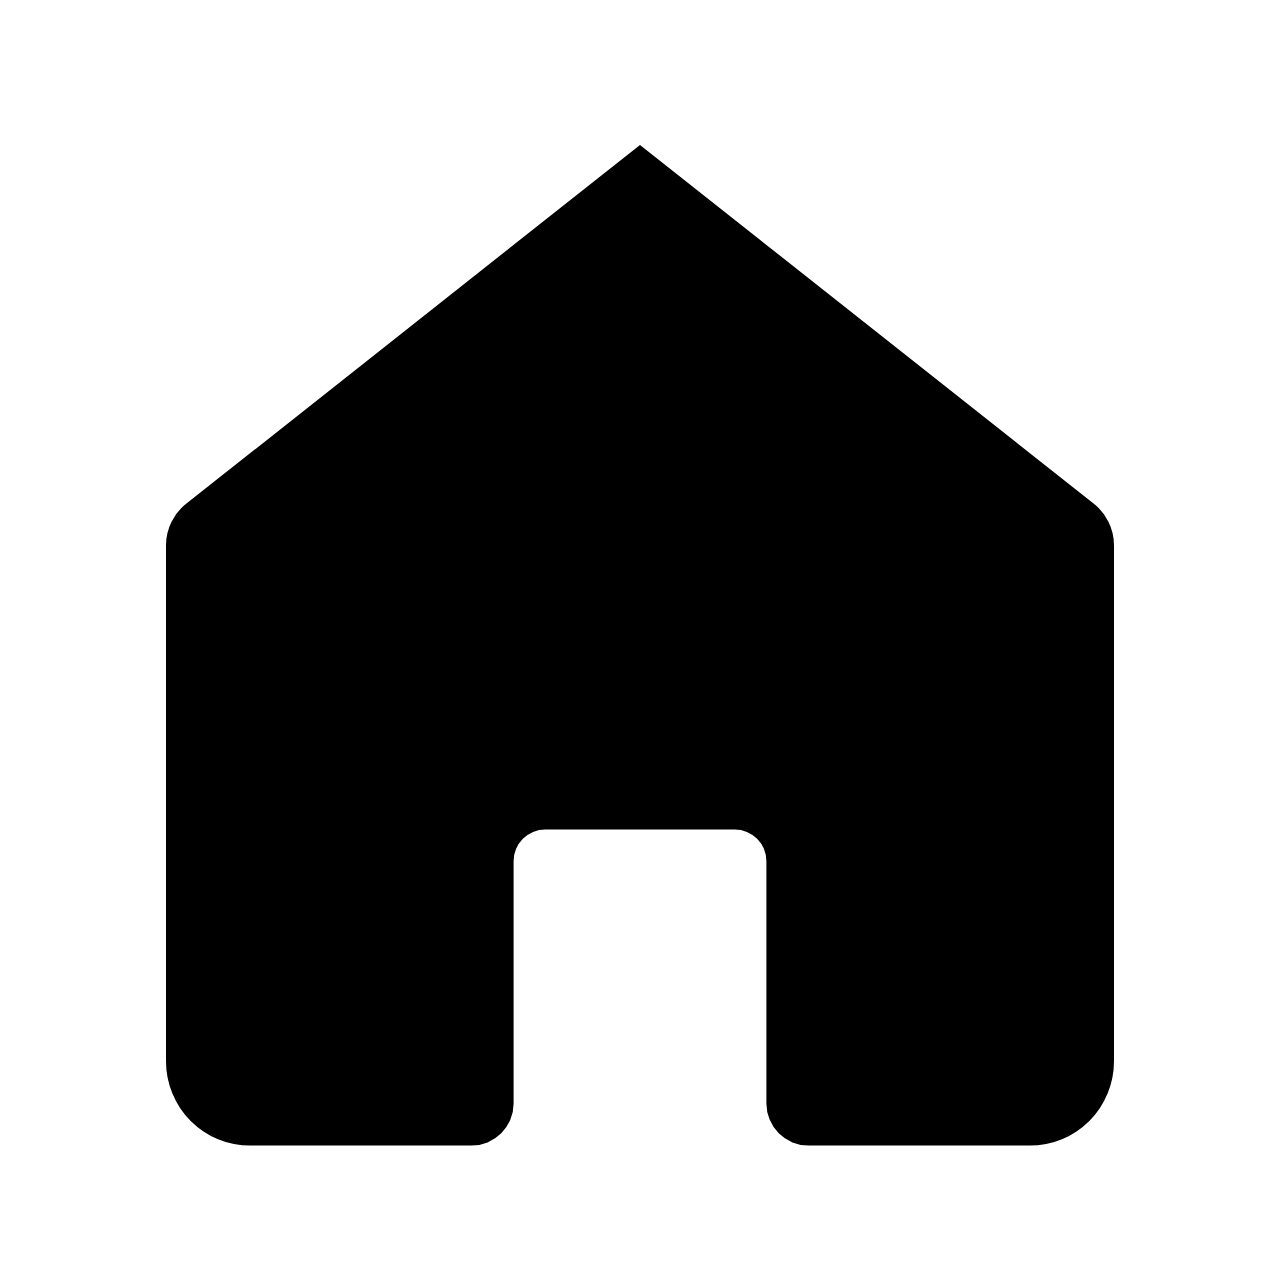
==== web/index.html @ 7c4d7f17 "Respect Live v10: إعادة بناء الخادم والواجهة بالكامل - خادم معياري جديد على Starlette (app/) بنفس ال" ====
<!doctype html>
<html lang="ar" dir="rtl">
<head>
<meta charset="utf-8">
<meta name="viewport" content="width=device-width,initial-scale=1,viewport-fit=cover">
<meta name="theme-color" content="__THEME_BG__">
<meta name="color-scheme" content="dark light">
<meta name="mobile-web-app-capable" content="yes">
<meta name="apple-mobile-web-app-capable" content="yes">
<meta name="apple-mobile-web-app-status-bar-style" content="black-translucent">
<meta name="description" content="تابع بث كيك وتيك توك وفيديوهات يوتيوب وتغريدات X، وتصلك التنبيهات مباشرة في قنوات تيليجرام.">
<title>__SITE_NAME__</title>
<link rel="manifest" href="/manifest.json">
<link rel="icon" href="/favicon.ico">
<link rel="apple-touch-icon" href="/favicon.ico">
<link rel="preconnect" href="https://fonts.googleapis.com">
<link rel="preconnect" href="https://fonts.gstatic.com" crossorigin>
<link rel="stylesheet" href="https://fonts.googleapis.com/css2?family=Readex+Pro:wght@300;400;500;600;700&display=swap">
<link rel="stylesheet" href="/assets/css/app.css?v=__BUILD__">
<link rel="modulepreload" href="/assets/js/app.js?v=__BUILD__">
<script>
window.__BOOT__ = /*__BOOT__*/null || {};
(function () {
  try {
    var d = document.documentElement, ls = localStorage;
    var sc = ls.getItem('rl_scheme') || 'dark';
    if (sc === 'light' || (sc === 'auto' && matchMedia('(prefers-color-scheme: light)').matches)) d.classList.add('light');
    if (ls.getItem('rl_ui_mode') === 'lite') d.classList.add('lite');
    var t = (window.__BOOT__ || {}).theme;
    if (t && !d.classList.contains('light')) { d.style.setProperty('--bg', t.c1); d.style.setProperty('--bg-2', t.c2); }
  } catch (e) {}
})();
</script>
</head>
<body>
<div id="ambient" aria-hidden="true"><i></i><i></i><i></i></div>
<div id="splash" aria-hidden="true"><span class="brand-logo"><svg viewBox="0 0 24 24" fill="currentColor"><path d="M12 2.6 3.4 9.4a1 1 0 0 0-.4.8V20a1.6 1.6 0 0 0 1.6 1.6h4.2a.8.8 0 0 0 .8-.8v-4.6a.6.6 0 0 1 .6-.6h3.6a.6.6 0 0 1 .6.6v4.6a.8.8 0 0 0 .8.8h4.2A1.6 1.6 0 0 0 21 20v-9.8a1 1 0 0 0-.4-.8z"/></svg></span></div>
<div id="app"></div>
<noscript><p style="padding:40px;text-align:center">هذا الموقع يحتاج تفعيل JavaScript.</p></noscript>
<script type="module" src="/assets/js/app.js?v=__BUILD__"></script>
</body>
</html>
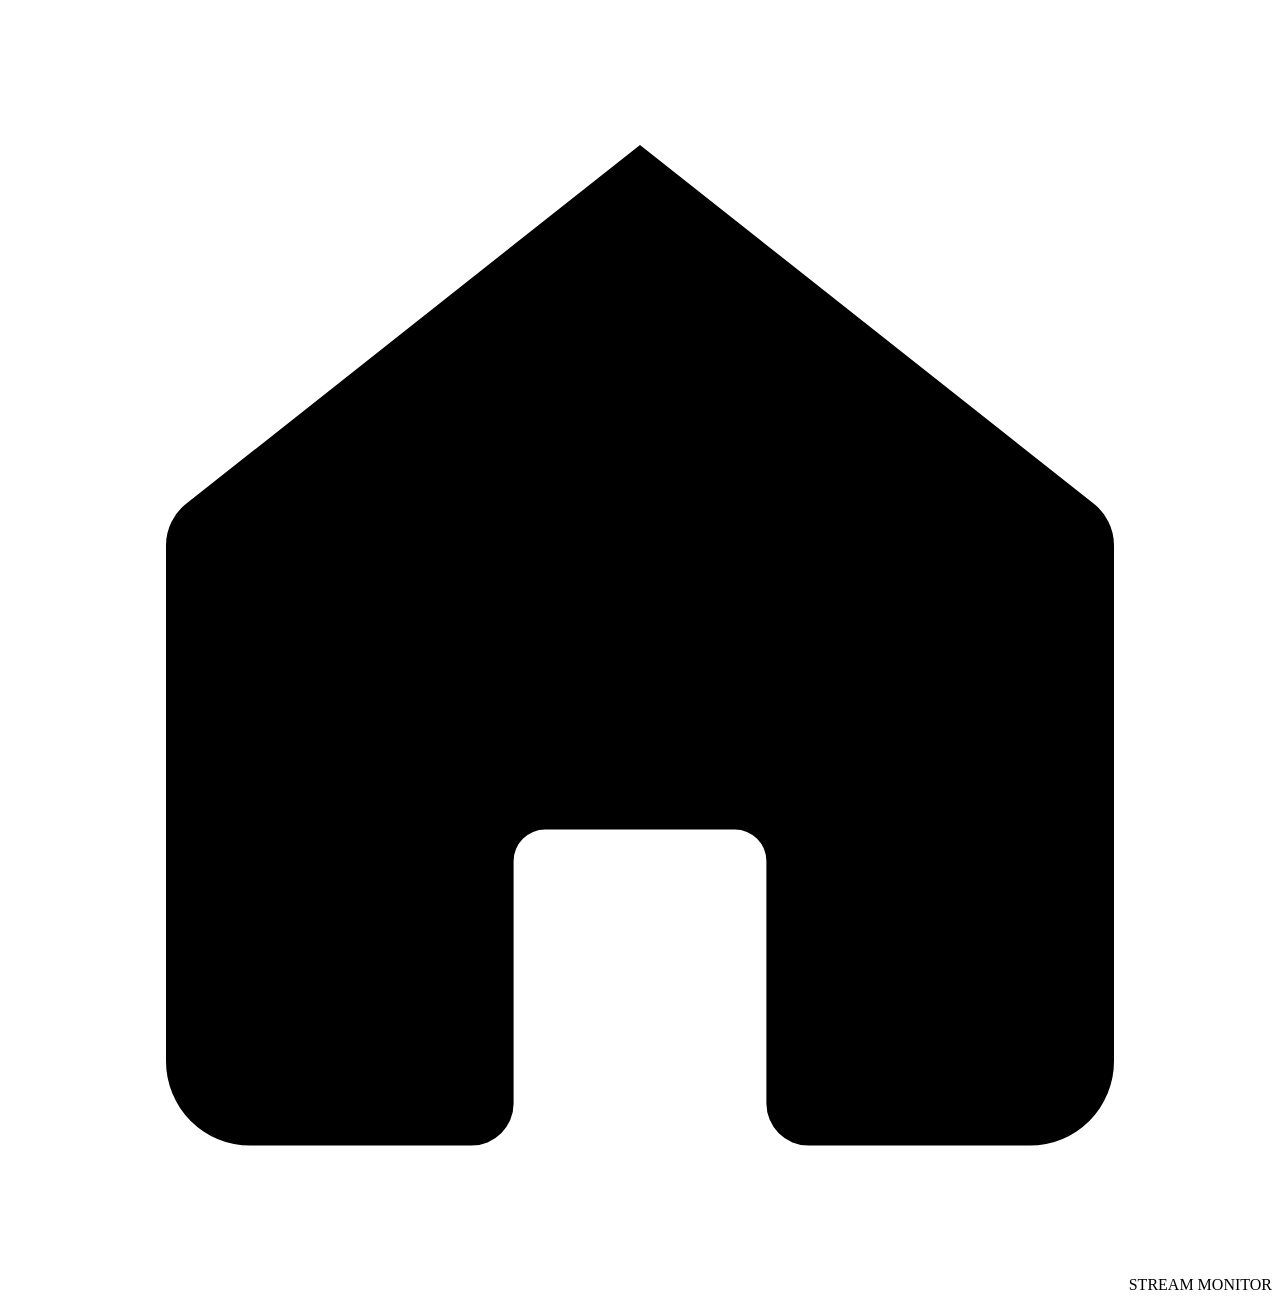
==== commit 07f83816: "إرجاع الستايل الكلاسيكي (زجاج سائل) مع الإبقاء على كل المزايا + ثبات وتوافق iPhone - web/css/classic" ====
--- a/web/index.html
+++ b/web/index.html
@@ -15,9 +15,9 @@
 <link rel="apple-touch-icon" href="/favicon.ico">
 <link rel="preconnect" href="https://fonts.googleapis.com">
 <link rel="preconnect" href="https://fonts.gstatic.com" crossorigin>
-<link rel="stylesheet" href="https://fonts.googleapis.com/css2?family=Readex+Pro:wght@300;400;500;600;700&display=swap">
+<link rel="stylesheet" href="https://fonts.googleapis.com/css2?family=Orbitron:wght@500;700;900&family=Tajawal:wght@400;500;700;800;900&display=swap">
 <link rel="stylesheet" href="/assets/css/app.css?v=__BUILD__">
-<link rel="modulepreload" href="/assets/js/app.js?v=__BUILD__">
+<link rel="stylesheet" href="/assets/css/classic.css?v=__BUILD__">
 <script>
 window.__BOOT__ = /*__BOOT__*/null || {};
 (function () {
@@ -26,7 +26,13 @@
     var sc = ls.getItem('rl_scheme') || 'dark';
     if (sc === 'light' || (sc === 'auto' && matchMedia('(prefers-color-scheme: light)').matches)) d.classList.add('light');
     if (ls.getItem('rl_ui_mode') === 'lite') d.classList.add('lite');
-    var t = (window.__BOOT__ || {}).theme;
+    var bt = window.__BOOT__ || {};
+    document.addEventListener('DOMContentLoaded', function () {
+      var f = document.getElementById('spFoot'), l = document.getElementById('spLogo');
+      if (f && bt.site_sub) f.textContent = String(bt.site_sub).toUpperCase();
+      if (l && bt.site_logo) { var im = new Image(); im.alt = ''; im.src = bt.site_logo; l.textContent = ''; l.appendChild(im); }
+    });
+    var t = bt.theme;
     if (t && !d.classList.contains('light')) { d.style.setProperty('--bg', t.c1); d.style.setProperty('--bg-2', t.c2); }
   } catch (e) {}
 })();
@@ -34,7 +40,7 @@
 </head>
 <body>
 <div id="ambient" aria-hidden="true"><i></i><i></i><i></i></div>
-<div id="splash" aria-hidden="true"><span class="brand-logo"><svg viewBox="0 0 24 24" fill="currentColor"><path d="M12 2.6 3.4 9.4a1 1 0 0 0-.4.8V20a1.6 1.6 0 0 0 1.6 1.6h4.2a.8.8 0 0 0 .8-.8v-4.6a.6.6 0 0 1 .6-.6h3.6a.6.6 0 0 1 .6.6v4.6a.8.8 0 0 0 .8.8h4.2A1.6 1.6 0 0 0 21 20v-9.8a1 1 0 0 0-.4-.8z"/></svg></span></div>
+<div id="splash" aria-hidden="true"><div class="sp-wrap"><div class="sp-logo" id="spLogo"><svg viewBox="0 0 24 24" fill="currentColor"><path d="M12 2.6 3.4 9.4a1 1 0 0 0-.4.8V20a1.6 1.6 0 0 0 1.6 1.6h4.2a.8.8 0 0 0 .8-.8v-4.6a.6.6 0 0 1 .6-.6h3.6a.6.6 0 0 1 .6.6v4.6a.8.8 0 0 0 .8.8h4.2A1.6 1.6 0 0 0 21 20v-9.8a1 1 0 0 0-.4-.8z"/></svg></div><div class="sp-dots"><i></i><i></i><i></i></div><div class="sp-foot" id="spFoot">STREAM MONITOR</div></div></div>
 <div id="app"></div>
 <noscript><p style="padding:40px;text-align:center">هذا الموقع يحتاج تفعيل JavaScript.</p></noscript>
 <script type="module" src="/assets/js/app.js?v=__BUILD__"></script>
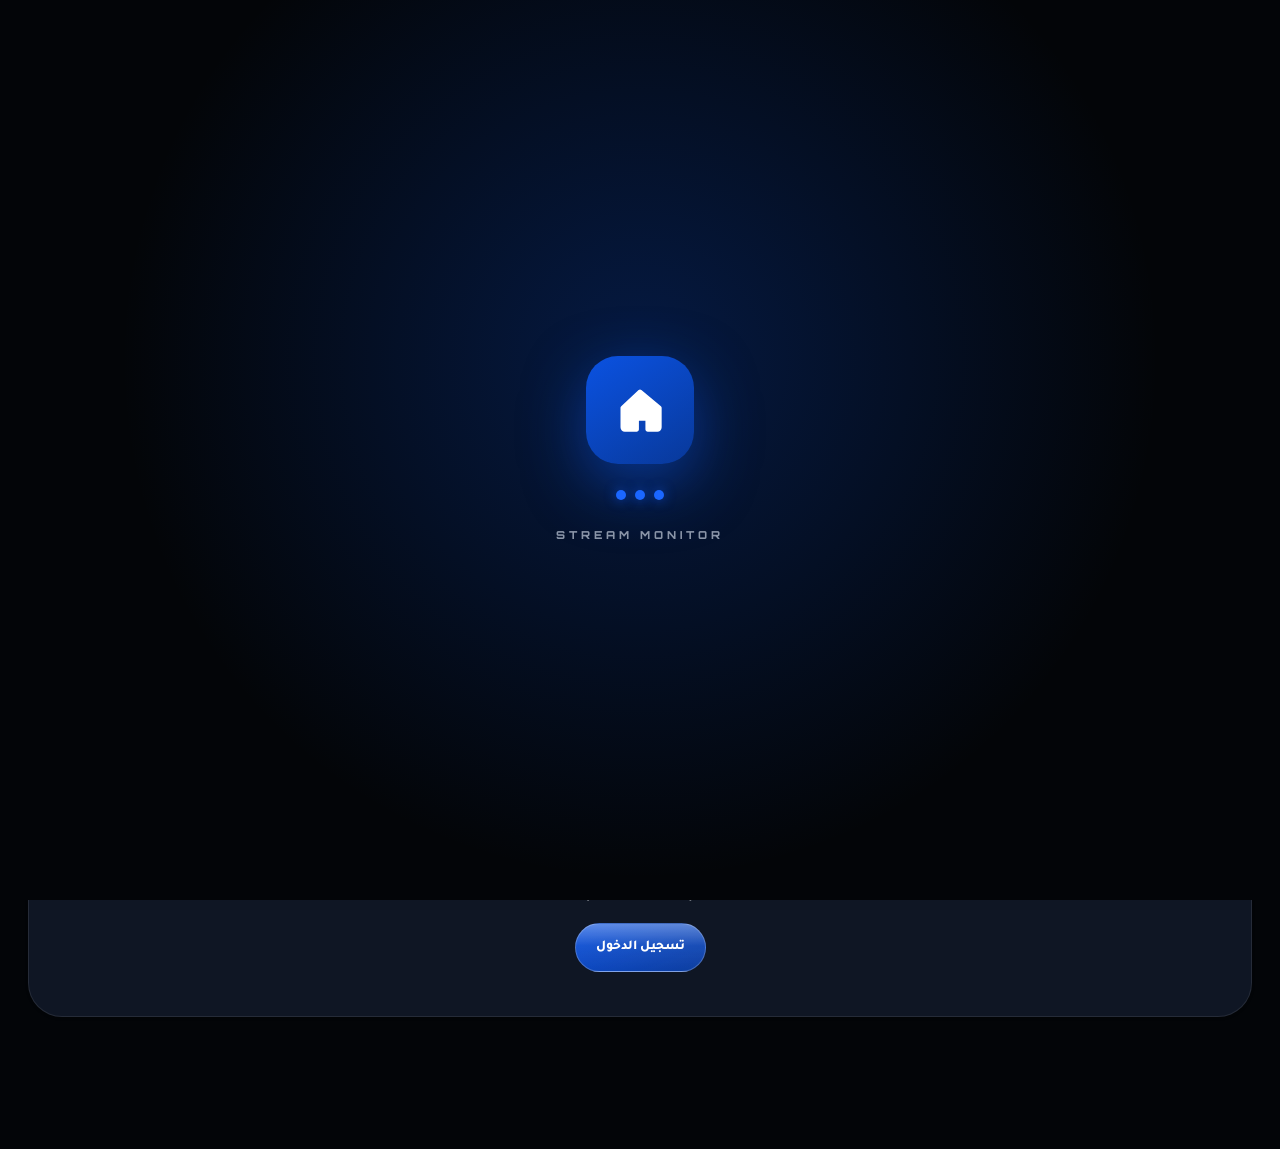
==== commit 29c98a92: "Restore the original classic UI with instant navigation, offline storage and new features - web/inde" ====
--- a/web/index.html
+++ b/web/index.html
@@ -1,48 +1,4227 @@
-<!doctype html>
+<!DOCTYPE html>
 <html lang="ar" dir="rtl">
 <head>
-<meta charset="utf-8">
+<meta charset="UTF-8">
 <meta name="viewport" content="width=device-width,initial-scale=1,viewport-fit=cover">
-<meta name="theme-color" content="__THEME_BG__">
-<meta name="color-scheme" content="dark light">
+<meta name="theme-color" content="#030508">
 <meta name="mobile-web-app-capable" content="yes">
 <meta name="apple-mobile-web-app-capable" content="yes">
 <meta name="apple-mobile-web-app-status-bar-style" content="black-translucent">
-<meta name="description" content="تابع بث كيك وتيك توك وفيديوهات يوتيوب وتغريدات X، وتصلك التنبيهات مباشرة في قنوات تيليجرام.">
-<title>__SITE_NAME__</title>
-<link rel="manifest" href="/manifest.json">
-<link rel="icon" href="/favicon.ico">
-<link rel="apple-touch-icon" href="/favicon.ico">
-<link rel="preconnect" href="https://fonts.googleapis.com">
-<link rel="preconnect" href="https://fonts.gstatic.com" crossorigin>
-<link rel="stylesheet" href="https://fonts.googleapis.com/css2?family=Orbitron:wght@500;700;900&family=Tajawal:wght@400;500;700;800;900&display=swap">
-<link rel="stylesheet" href="/assets/css/app.css?v=__BUILD__">
-<link rel="stylesheet" href="/assets/css/classic.css?v=__BUILD__">
 <script>
-window.__BOOT__ = /*__BOOT__*/null || {};
+/* يطبّق الوضع البسيط وإعدادات الزجاج قبل رسم الصفحة (لتفادي الوميض) */
+window.rlGlassVars = function (g) {
+  var r = document.documentElement.style, n = function (v, d) { v = parseFloat(v); return isNaN(v) ? d : v; };
+  g = g || {};
+  r.setProperty('--r-s', (n(g.radius, 100) / 100).toFixed(2));
+  if (document.documentElement.classList.contains('lite')) return;
+  r.setProperty('--g-op', (1.9 - n(g.transparency, 50) * 0.018).toFixed(3));
+  r.setProperty('--g-blur', n(g.blur, 22) + 'px');
+  r.setProperty('--g-sat', n(g.sat, 185) + '%');
+  r.setProperty('--g-sheen-i', (n(g.sheen, 100) / 100).toFixed(2));
+  r.setProperty('--g-corner-i', (n(g.corner, 100) / 100).toFixed(2));
+  r.setProperty('--g-rim-i', (n(g.rim, 100) / 100).toFixed(2));
+  r.setProperty('--g-shadow-i', (n(g.shadow, 100) / 100).toFixed(2));
+  r.setProperty('--g-orbs', (n(g.orbs, 55) / 100).toFixed(2));
+  r.setProperty('--g-uw', g.unify_alpha ? '1' : '0');
+  r.setProperty('--g-bw', g.unify_blur ? '1' : '0');
+};
+window.rlApplyFeatures = function (f) {
+  f = f || {};
+  var c = document.documentElement.classList, st = false;
+  c.toggle('fx-zoom', !!f.fx_press_zoom);
+  c.toggle('nav-labels', !!f.nav_labels);
+  try { st = matchMedia('(display-mode: standalone)').matches || navigator.standalone === true; } catch (e) {}
+  c.toggle('pwa', !!st && f.pwa_enhance !== false);
+  try { localStorage.setItem('rl_feat', JSON.stringify(f)); } catch (e) {}
+};
 (function () {
   try {
-    var d = document.documentElement, ls = localStorage;
-    var sc = ls.getItem('rl_scheme') || 'dark';
-    if (sc === 'light' || (sc === 'auto' && matchMedia('(prefers-color-scheme: light)').matches)) d.classList.add('light');
-    if (ls.getItem('rl_ui_mode') === 'lite') d.classList.add('lite');
-    var bt = window.__BOOT__ || {};
-    document.addEventListener('DOMContentLoaded', function () {
-      var f = document.getElementById('spFoot'), l = document.getElementById('spLogo');
-      if (f && bt.site_sub) f.textContent = String(bt.site_sub).toUpperCase();
-      if (l && bt.site_logo) { var im = new Image(); im.alt = ''; im.src = bt.site_logo; l.textContent = ''; l.appendChild(im); }
-    });
-    var t = bt.theme;
-    if (t && !d.classList.contains('light')) { d.style.setProperty('--bg', t.c1); d.style.setProperty('--bg-2', t.c2); }
+    localStorage.removeItem('rl_glass_user');
+    if (localStorage.getItem('rl_ui_mode') === 'lite') document.documentElement.classList.add('lite');
+    var ft = JSON.parse(localStorage.getItem('rl_feat') || 'null'); if (ft) window.rlApplyFeatures(ft);
+    var s = JSON.parse(localStorage.getItem('rl_glass_site') || 'null'); if (s) window.rlGlassVars(s);
   } catch (e) {}
 })();
 </script>
+<title>Respect Live</title>
+<link rel="manifest" href="/manifest.json">
+<link rel="icon" href="/favicon.ico">
+<link href="https://fonts.googleapis.com/css2?family=Orbitron:wght@500;700;900&family=Tajawal:wght@400;500;700;800;900&display=swap" rel="stylesheet">
+<style>
+/* ═══════════════════════════════════════════════════════════
+   RESPECT LIVE — iOS Liquid Glass
+   زجاج سائل بهوية الموقع: أزرق داكن + Orbitron/Tajawal
+   ═══════════════════════════════════════════════════════════ */
+:root{
+  --blue:#0b55ea;--blue2:#1b67ff;--blue-rgb:11,85,234;
+  --bg:#030508;--bg-2:#05070d;--panel:#0a0f18;
+  --text:#f4f6fa;--text-2:#c8cfdd;--muted:#8a95a8;--muted-2:#5f6a7b;
+  --line:rgba(255,255,255,.09);--line-2:rgba(255,255,255,.16);
+  --blue-line:rgba(var(--blue-rgb),.34);--blue-line-2:rgba(var(--blue-rgb),.52);
+  --green:#10b981;--red:#ef4444;--gold:#f5b400;--orange:#f59e0b;--purple:#8b5cf6;
+  --glow-sm:0 0 20px rgba(var(--blue-rgb),.30);
+  --glow:0 0 30px rgba(var(--blue-rgb),.42);
+  --font-ar:'Tajawal',system-ui,sans-serif;
+  --font-en:'Orbitron',sans-serif;
+  --ease:cubic-bezier(.16,1,.3,1);
+  --ease-soft:cubic-bezier(.22,.61,.36,1);
+  --spring:cubic-bezier(.34,1.56,.64,1);
+  --r:26px;--r-sm:20px;--r-xs:14px;
+  --pad:clamp(16px,5vw,28px);
+
+  /* ── glass tokens (تتحكم بها لوحة الإدارة + إعدادات الحساب) ── */
+  --g-op:1;--g-sheen-i:1;--g-rim-i:1;--g-shadow-i:1;--g-orbs:.55;
+  --g-blur:22px;--g-sat:185%;
+  --g-fill:rgb(255 255 255 / calc(.055 * var(--g-op)));
+  --g-fill-hi:rgb(255 255 255 / calc(.09 * var(--g-op)));
+  --g-corner-i:1;--g-uw:0;--g-bw:0;--g-u:.5;--r-s:1;
+  --g-sheen:linear-gradient(158deg,rgb(255 255 255 / calc(.17 * var(--g-corner-i))) 0%,rgb(255 255 255 / calc(.045 * var(--g-sheen-i))) 30%,rgb(255 255 255 / calc(.012 * var(--g-sheen-i))) 62%,rgb(255 255 255 / calc(.07 * var(--g-corner-i))) 100%);
+  --g-rim:inset 0 1px 0 rgb(255 255 255 / calc(.30 * var(--g-rim-i))),inset 0 -1px 0 rgb(255 255 255 / calc(.05 * var(--g-rim-i))),inset 1px 0 0 rgb(255 255 255 / calc(.08 * var(--g-rim-i))),inset -1px 0 0 rgb(255 255 255 / calc(.08 * var(--g-rim-i)));
+  --g-shadow:0 14px 34px rgb(0 0 0 / calc(.38 * var(--g-shadow-i))),0 2px 8px rgb(0 0 0 / calc(.28 * var(--g-shadow-i)));
+  --card:linear-gradient(158deg,rgba(255,255,255,.10),rgba(255,255,255,.03));
+}
+
+*{margin:0;padding:0;box-sizing:border-box;-webkit-tap-highlight-color:transparent;outline:none}
+html{scroll-behavior:smooth;background:var(--bg);-webkit-text-size-adjust:100%}
+body{background:var(--bg);color:var(--text);font-family:var(--font-ar);font-size:15px;line-height:1.7;min-height:100vh;overflow-x:hidden;padding-bottom:calc(128px + env(safe-area-inset-bottom));-webkit-font-smoothing:antialiased;-moz-osx-font-smoothing:grayscale}
+body::before{content:"";position:fixed;inset:0;z-index:-3;pointer-events:none;background-image:linear-gradient(rgba(var(--blue-rgb),.04) 1px,transparent 1px),linear-gradient(90deg,rgba(var(--blue-rgb),.04) 1px,transparent 1px);background-size:44px 44px;-webkit-mask-image:radial-gradient(ellipse at 50% 20%,#000 20%,transparent 78%);mask-image:radial-gradient(ellipse at 50% 20%,#000 20%,transparent 78%)}
+body::after{content:"";position:fixed;inset:0;z-index:-2;pointer-events:none;background:radial-gradient(circle at 10% 12%,rgba(var(--blue-rgb),.14),transparent 42%),radial-gradient(circle at 92% 70%,rgba(var(--blue-rgb),.10),transparent 46%)}
+/* كرات الإضاءة خلف الزجاج — هي التي تعطي الانكسار الحقيقي */
+.ambient{position:fixed;inset:0;z-index:-2;pointer-events:none;overflow:hidden}
+.ambient i{position:absolute;border-radius:50%;filter:blur(70px);opacity:var(--g-orbs,.55);will-change:transform}
+.ambient i:nth-child(1){width:46vmax;height:46vmax;right:-14vmax;top:-12vmax;background:radial-gradient(circle,rgba(var(--blue-rgb),.75),transparent 68%);animation:orbA 22s ease-in-out infinite alternate}
+.ambient i:nth-child(2){width:38vmax;height:38vmax;left:-12vmax;top:34vh;background:radial-gradient(circle,rgba(70,120,255,.55),transparent 68%);animation:orbB 27s ease-in-out infinite alternate}
+.ambient i:nth-child(3){width:30vmax;height:30vmax;right:8vmax;bottom:-12vmax;background:radial-gradient(circle,rgba(139,92,246,.40),transparent 68%);animation:orbC 31s ease-in-out infinite alternate}
+@keyframes orbA{to{transform:translate3d(-8vmax,10vmax,0) scale(1.15)}}
+@keyframes orbB{to{transform:translate3d(10vmax,-8vmax,0) scale(.9)}}
+@keyframes orbC{to{transform:translate3d(-10vmax,-6vmax,0) scale(1.2)}}
+
+a{color:inherit;text-decoration:none}
+button{font:inherit;cursor:pointer;border:none;background:none;color:inherit}
+input,textarea,select{font:inherit;color:inherit}
+img{display:block;max-width:100%}
+svg{width:20px;height:20px;flex-shrink:0;display:inline-block;vertical-align:middle}
+::selection{background:rgba(var(--blue-rgb),.4);color:#fff}
+
+/* ═══ أساس الزجاج المشترك ═══ */
+.glass,.top,.tabbar,.seg,.hdr-btn,.btn,.ch,.feat,.stats,.live-card,.notif,.news-card,.guest-banner,.member-banner,.ad-user-card,.adm-card,.adm-tile,.adm-open,.switch-row,.kw-rule,.discord-ch-item,.user-detail-item,.tw-opt,.tgm-opt,.msg-it,.gl-group,.acct-hero,.hero-card,.q-tile,.tg-pick-item,.bot-item,.toast,.adm-bar,.login-card,.pill,.ad-tab,.theme-item,.tgv-chat,.tgv-box,.qv-code{
+  background-image:var(--g-sheen);
+  background-color:var(--g-fill);
+  -webkit-backdrop-filter:blur(var(--g-blur)) saturate(var(--g-sat));
+  backdrop-filter:blur(var(--g-blur)) saturate(var(--g-sat));
+  border:1px solid var(--line);
+  box-shadow:var(--g-rim),var(--g-shadow);
+}
+
+/* ═══ Splash ═══ */
+#splash{position:fixed;inset:0;z-index:9000;display:grid;place-items:center;text-align:center;background:radial-gradient(circle at 50% 40%,rgba(var(--blue-rgb),.26),transparent 62%),var(--bg);transition:opacity .75s var(--ease),transform .75s var(--ease)}
+#splash.out{opacity:0;transform:scale(1.06);pointer-events:none}
+.sp-wrap{display:flex;flex-direction:column;align-items:center;gap:26px}
+.sp-logo{width:108px;height:108px;border-radius:calc(32px * var(--r-s,1));display:grid;place-items:center;color:#fff;overflow:hidden;background:linear-gradient(145deg,rgba(var(--blue-rgb),.95),rgba(var(--blue-rgb),.55));box-shadow:var(--g-rim),0 0 0 0 rgba(var(--blue-rgb),.6),0 20px 60px rgba(var(--blue-rgb),.5);animation:spGlow 2.4s ease-in-out infinite}
+.sp-logo img{width:100%;height:100%;object-fit:cover}
+.sp-logo svg{width:52px;height:52px}
+@keyframes spGlow{0%,100%{box-shadow:var(--g-rim),0 0 0 0 rgba(var(--blue-rgb),.55),0 20px 60px rgba(var(--blue-rgb),.45)}50%{box-shadow:var(--g-rim),0 0 0 26px rgba(var(--blue-rgb),0),0 20px 60px rgba(var(--blue-rgb),.65)}}
+.sp-dots{display:flex;gap:9px}
+.sp-dots i{width:10px;height:10px;border-radius:50%;background:var(--blue2);animation:spBounce 1.5s ease-in-out infinite;box-shadow:0 0 12px rgba(var(--blue-rgb),.7)}
+.sp-dots i:nth-child(2){animation-delay:.18s}
+.sp-dots i:nth-child(3){animation-delay:.36s}
+@keyframes spBounce{0%,80%,100%{transform:scale(.35);opacity:.35}40%{transform:scale(1);opacity:1}}
+.sp-foot{font-family:var(--font-en);font-size:11px;letter-spacing:4px;font-weight:800;color:var(--muted);opacity:0;animation:fadeIn .8s .9s forwards}
+@keyframes fadeIn{to{opacity:1}}
+
+.page{display:none}
+.page.on{display:block;animation:pageIn .45s var(--ease) both}
+@keyframes pageIn{from{opacity:0;transform:translateY(7px)}to{opacity:1;transform:translateY(0)}}
+#view{animation:pageIn .3s var(--ease) both}
+
+/* ═══ الشريط العلوي ═══ */
+.top{position:sticky;top:calc(8px + env(safe-area-inset-top));z-index:50;margin:10px 12px 14px;padding:9px 12px 9px 10px;border-radius:calc(999px * var(--r-s,1));display:flex;align-items:center;gap:10px;transition:box-shadow .3s var(--ease-soft),background-color .3s}
+.top.scrolled{background-color:rgb(10 15 26 / calc((.55 * (1 - var(--g-uw)) + var(--g-u) * var(--g-uw)) * var(--g-op)));box-shadow:var(--g-rim),0 18px 40px rgba(0,0,0,.5)}
+.brand{display:flex;align-items:center;gap:11px;flex:1;min-width:0;padding-right:4px}
+.brand-logo{width:40px;height:40px;border-radius:calc(14px * var(--r-s,1));background:linear-gradient(145deg,var(--blue2),rgba(var(--blue-rgb),.6));display:grid;place-items:center;flex-shrink:0;box-shadow:var(--g-rim),0 0 18px rgba(var(--blue-rgb),.5);overflow:hidden}
+.brand-logo img{width:100%;height:100%;object-fit:cover}
+.brand-logo svg{width:21px;height:21px;color:#fff}
+.brand-txt{min-width:0}
+.brand-name{font-family:var(--font-en);font-size:14px;font-weight:900;letter-spacing:2px;line-height:1.1;white-space:nowrap;overflow:hidden;text-overflow:ellipsis}
+.brand-name span{color:var(--blue2);text-shadow:var(--glow-sm)}
+.brand-sub{font-family:var(--font-en);font-size:8.5px;font-weight:800;letter-spacing:2px;color:var(--muted);margin-top:2px}
+.hdr-acts{display:flex;align-items:center;gap:7px}
+.hdr-btn{position:relative;width:42px;height:42px;border-radius:50%;display:grid;place-items:center;color:var(--text);transition:transform .3s var(--spring),border-color .22s}
+.hdr-btn:hover{border-color:var(--blue-line-2)}
+.hdr-btn:active{transform:scale(.88)}
+.hdr-btn svg{width:19px;height:19px}
+.hdr-btn:disabled{opacity:.4}
+.hdr-btn .badge{position:absolute;top:-4px;right:-4px;min-width:19px;height:19px;padding:0 5px;border-radius:calc(10px * var(--r-s,1));background:var(--red);color:#fff;font-size:10px;font-weight:900;display:grid;place-items:center;border:2px solid var(--bg);font-family:var(--font-en);line-height:1}
+.hdr-login{height:42px;padding:0 16px;border-radius:calc(999px * var(--r-s,1));font-weight:900;font-size:13px;display:inline-flex;align-items:center;gap:7px;color:#fff;background:linear-gradient(160deg,rgba(var(--blue-rgb),.95),rgba(var(--blue-rgb),.6));box-shadow:var(--g-rim),0 6px 20px rgba(var(--blue-rgb),.4);transition:transform .3s var(--spring)}
+.hdr-login:active{transform:scale(.93)}
+
+/* ═══ شريط التبويب السفلي (4 أزرار + عدسة سائلة) ═══ */
+.tabbar{--n:4;--i:0;position:fixed;bottom:calc(14px + env(safe-area-inset-bottom));left:50%;transform:translateX(-50%);z-index:100;width:min(92%,430px);height:74px;padding:6px;border-radius:calc(999px * var(--r-s,1));display:grid;grid-template-columns:repeat(var(--n),1fr);background-color:rgb(12 18 32 / calc((.46 * (1 - var(--g-uw)) + var(--g-u) * var(--g-uw)) * var(--g-op)));-webkit-backdrop-filter:blur(calc(30px * (1 - var(--g-bw)) + var(--g-blur) * var(--g-bw))) saturate(200%) brightness(1.08);backdrop-filter:blur(calc(30px * (1 - var(--g-bw)) + var(--g-blur) * var(--g-bw))) saturate(200%) brightness(1.08);box-shadow:var(--g-rim),0 22px 54px rgba(0,0,0,.55),0 0 0 1px rgba(0,0,0,.25)}
+.tab-lens{position:absolute;top:6px;bottom:6px;inset-inline-start:6px;width:calc((100% - 12px)/var(--n));border-radius:calc(999px * var(--r-s,1));transform:translateX(calc(var(--i) * -100%));transition:transform .55s var(--spring);pointer-events:none;background:radial-gradient(120% 150% at 28% 0%,rgba(255,255,255,.30),rgba(255,255,255,.05) 55%),rgba(var(--blue-rgb),.34);box-shadow:inset 0 0 0 1px rgba(255,255,255,.20),inset 0 9px 14px rgba(255,255,255,.12),inset 0 -10px 16px rgba(var(--blue-rgb),.38),0 8px 24px rgba(var(--blue-rgb),.45)}
+.tabbar button{position:relative;z-index:1;display:flex;flex-direction:column;align-items:center;justify-content:center;gap:3px;color:var(--muted);border-radius:calc(999px * var(--r-s,1));transition:color .3s var(--ease-soft),transform .3s var(--spring)}
+.tabbar button svg{width:23px;height:23px;transition:transform .45s var(--spring),filter .3s}
+.tabbar button span{font-size:10.5px;font-weight:800;line-height:1;letter-spacing:.2px}
+.tabbar button:active{transform:scale(.9)}
+.tabbar button.on{color:#fff}
+.tabbar button.on svg{transform:translateY(-1px) scale(1.12);filter:drop-shadow(0 0 8px rgba(120,170,255,.9))}
+.tabbar .tb-dot{position:absolute;top:9px;inset-inline-end:calc(50% - 18px);width:9px;height:9px;border-radius:50%;background:var(--red);border:2px solid rgba(12,18,32,.9)}
+
+/* ═══ Segmented (اختيار المنصة) ═══ */
+.seg-wrap{padding:0 var(--pad);margin-bottom:18px;position:sticky;top:calc(76px + env(safe-area-inset-top));z-index:40}
+.seg{--n:4;--i:0;position:relative;display:grid;grid-template-columns:repeat(var(--n),1fr);padding:5px;border-radius:calc(999px * var(--r-s,1));background-color:rgb(12 18 32 / calc((.5 * (1 - var(--g-uw)) + var(--g-u) * var(--g-uw)) * var(--g-op)))}
+.seg-lens{position:absolute;top:5px;bottom:5px;inset-inline-start:5px;width:calc((100% - 10px)/var(--n));border-radius:calc(999px * var(--r-s,1));transform:translateX(calc(var(--i) * -100%));transition:transform .5s var(--spring),background .3s;pointer-events:none;background:radial-gradient(120% 160% at 30% 0%,rgba(255,255,255,.30),rgba(255,255,255,.04) 60%),rgba(var(--blue-rgb),.40);box-shadow:inset 0 0 0 1px rgba(255,255,255,.22),inset 0 8px 12px rgba(255,255,255,.10),inset 0 -8px 12px rgba(var(--blue-rgb),.35),0 6px 20px rgba(var(--blue-rgb),.4)}
+.seg button{position:relative;z-index:1;height:44px;display:flex;align-items:center;justify-content:center;gap:7px;border-radius:calc(999px * var(--r-s,1));color:var(--muted);font-weight:800;font-size:12.5px;transition:color .3s,transform .3s var(--spring)}
+.seg button svg{width:18px;height:18px}
+.seg button:active{transform:scale(.93)}
+.seg button.on{color:#fff}
+@media(max-width:400px){.seg button span{display:none}.seg button svg{width:21px;height:21px}}
+
+.mnt-banner{position:fixed;top:0;left:0;right:0;z-index:2000;padding:12px 16px;background:linear-gradient(90deg,rgba(239,68,68,.92),rgba(220,38,38,.92));-webkit-backdrop-filter:blur(calc(18px * (1 - var(--g-bw)) + var(--g-blur) * var(--g-bw)));backdrop-filter:blur(calc(18px * (1 - var(--g-bw)) + var(--g-blur) * var(--g-bw)));box-shadow:var(--g-rim);color:#fff;font-size:13px;font-weight:800;display:flex;align-items:center;gap:10px;animation:mntSlideDown .5s var(--ease)}
+@keyframes mntSlideDown{from{transform:translateY(-100%)}to{transform:translateY(0)}}
+.mnt-banner svg{width:18px;height:18px;flex-shrink:0}
+.mnt-banner b{font-family:var(--font-en);letter-spacing:1px}
+.mnt-banner small{opacity:.9;font-weight:600;font-size:11.5px}
+
+/* ═══ تسجيل الدخول ═══ */
+.login-page{min-height:100vh;min-height:100dvh;display:flex;align-items:center;justify-content:center;padding:24px 20px;position:relative;animation:pageIn .6s var(--ease) both}
+.login-card{position:relative;width:min(430px,100%);padding:38px 28px 30px;border-radius:calc(38px * var(--r-s,1));background-color:rgb(12 18 32 / calc((.5 * (1 - var(--g-uw)) + var(--g-u) * var(--g-uw)) * var(--g-op)));-webkit-backdrop-filter:blur(calc(34px * (1 - var(--g-bw)) + var(--g-blur) * var(--g-bw))) saturate(190%);backdrop-filter:blur(calc(34px * (1 - var(--g-bw)) + var(--g-blur) * var(--g-bw))) saturate(190%);box-shadow:var(--g-rim),0 30px 80px rgba(0,0,0,.55),0 0 90px rgba(var(--blue-rgb),.16)}
+.login-logo{width:92px;height:92px;border-radius:calc(28px * var(--r-s,1));margin:0 auto 20px;background:linear-gradient(145deg,var(--blue2),rgba(var(--blue-rgb),.55));display:grid;place-items:center;color:#fff;overflow:hidden;box-shadow:var(--g-rim),0 0 40px rgba(var(--blue-rgb),.5)}
+.login-logo img{width:100%;height:100%;object-fit:cover}
+.login-logo svg{width:46px;height:46px}
+.login-head{text-align:center;margin-bottom:20px}
+.login-head h1{font-family:var(--font-en);font-size:22px;letter-spacing:3px;font-weight:900;margin-bottom:8px}
+.login-head h1 span{color:var(--blue2);text-shadow:var(--glow-sm)}
+.login-head p{color:var(--muted);font-size:12.5px}
+.auth-tabs{position:relative;display:flex;gap:0;margin-bottom:20px;padding:5px;border-radius:calc(999px * var(--r-s,1));background-color:rgba(0,0,0,.28)}
+.auth-tabs button{flex:1;padding:11px;border-radius:calc(999px * var(--r-s,1));font-size:13px;font-weight:900;color:var(--muted);transition:.3s var(--ease-soft)}
+.auth-tabs button.on{color:#fff;background:radial-gradient(120% 160% at 30% 0%,rgba(255,255,255,.28),rgba(255,255,255,.03) 60%),rgba(var(--blue-rgb),.5);box-shadow:inset 0 0 0 1px rgba(255,255,255,.2),inset 0 -8px 12px rgba(var(--blue-rgb),.3),0 6px 18px rgba(var(--blue-rgb),.4)}
+
+/* ═══ الحقول ═══ */
+.fld{display:block;margin:14px 0}
+.fld>span{display:block;font-size:12.5px;color:var(--muted);margin-bottom:9px;font-weight:800}
+input[type="text"],input[type="password"],input[type="number"],input[type="email"],input[type="search"],input[type="url"],textarea,select{-webkit-appearance:none;appearance:none;display:block;width:100%;font-family:inherit;font-size:14px;font-weight:600;color:var(--text);padding:14px 18px;min-height:50px;border-radius:calc(18px * var(--r-s,1));background:rgba(0,0,0,.30);border:1px solid var(--line);box-shadow:inset 0 2px 6px rgba(0,0,0,.45),inset 0 -1px 0 rgba(255,255,255,.07);transition:border-color .25s,box-shadow .25s,background .25s}
+input::placeholder,textarea::placeholder{color:var(--muted-2);font-weight:500}
+input:hover,textarea:hover,select:hover{border-color:var(--line-2)}
+input:focus,textarea:focus,select:focus{border-color:var(--blue2);background:rgba(4,8,18,.6);box-shadow:inset 0 2px 6px rgba(0,0,0,.4),0 0 0 4px rgba(var(--blue-rgb),.20),0 0 24px rgba(var(--blue-rgb),.22)}
+textarea{resize:vertical;min-height:110px;line-height:1.7;border-radius:calc(20px * var(--r-s,1))}
+textarea.mono{font-family:monospace;font-size:13px;direction:ltr;text-align:left}
+select{cursor:pointer}
+select option{background:var(--panel);color:var(--text)}
+input[type="checkbox"]{-webkit-appearance:checkbox;appearance:checkbox;width:20px;height:20px;min-height:auto;padding:0;accent-color:var(--blue);cursor:pointer;display:inline-block;vertical-align:middle;box-shadow:none}
+.err{color:#f87171;font-size:12.5px;text-align:center;min-height:20px;margin-top:12px;font-weight:700}
+
+/* ═══ الأزرار ═══ */
+.btn{display:inline-flex;align-items:center;justify-content:center;gap:8px;padding:12px 20px;min-height:44px;border-radius:calc(999px * var(--r-s,1));color:var(--text);font-size:13.5px;font-weight:800;transition:transform .35s var(--spring),border-color .22s,box-shadow .3s,background-color .3s;position:relative}
+.btn:hover{border-color:var(--blue-line-2)}
+.btn:active{transform:scale(.94)}
+.btn:disabled{opacity:.42;cursor:not-allowed;transform:none!important}
+.btn.pri{color:#fff;border-color:rgba(255,255,255,.22);background-image:linear-gradient(180deg,rgba(255,255,255,.34) 0%,rgba(255,255,255,.06) 46%,rgba(255,255,255,0) 100%),linear-gradient(160deg,rgba(var(--blue-rgb),.95),rgba(var(--blue-rgb),.62));box-shadow:var(--g-rim),0 10px 28px rgba(var(--blue-rgb),.42)}
+.btn.pri:hover{box-shadow:var(--g-rim),0 14px 38px rgba(var(--blue-rgb),.6)}
+.btn.danger{color:#fff;border-color:rgba(255,255,255,.2);background-image:linear-gradient(180deg,rgba(255,255,255,.28),rgba(255,255,255,0) 60%),linear-gradient(160deg,rgba(239,68,68,.92),rgba(190,30,30,.6));box-shadow:var(--g-rim),0 10px 26px rgba(239,68,68,.32)}
+.btn.ghost{background-color:transparent;background-image:none;box-shadow:none;-webkit-backdrop-filter:none;backdrop-filter:none;border-color:var(--line-2)}
+.btn.ghost:hover{background-color:rgba(255,255,255,.05)}
+.btn.ghost.danger{color:#ff7b7b;background-image:none;background-color:rgba(239,68,68,.08);border-color:rgba(239,68,68,.34);box-shadow:none}
+.btn.ai{color:#fff;background-image:linear-gradient(180deg,rgba(255,255,255,.3),rgba(255,255,255,0) 60%),linear-gradient(160deg,rgba(139,92,246,.95),rgba(99,102,241,.6))}
+.btn.sm{padding:8px 15px;font-size:12px;min-height:36px}
+.btn.wide{width:100%;padding:15px;min-height:52px}
+.btn svg{width:16px;height:16px;flex-shrink:0}
+
+/* ═══ الرئيسية ═══ */
+.hero-card{position:relative;margin:6px var(--pad) 16px;padding:34px 24px 30px;border-radius:calc(38px * var(--r-s,1));text-align:center;overflow:hidden;animation:pageIn .55s var(--ease) both}
+.hero-card::before{content:"";position:absolute;width:260px;height:260px;border-radius:50%;right:-60px;top:-110px;background:radial-gradient(circle,rgba(var(--blue-rgb),.7),transparent 70%);filter:blur(30px);opacity:.7;pointer-events:none}
+.hero-card>*{position:relative}
+.hero-lbl{font-family:var(--font-en);font-size:10.5px;font-weight:900;letter-spacing:4px;color:var(--muted);display:flex;align-items:center;justify-content:center;gap:9px}
+.hero-lbl svg{width:15px;height:15px;color:var(--blue2);filter:drop-shadow(0 0 6px rgba(var(--blue-rgb),.9))}
+.hero-card h1{font-family:var(--font-en);font-size:clamp(32px,9vw,58px);line-height:.95;letter-spacing:3px;font-weight:900;margin:20px 0 14px}
+.hero-card h1 span{color:var(--blue2);display:inline-block;transform:skewX(-8deg);text-shadow:var(--glow)}
+.hero-card p{color:var(--text-2);opacity:.78;font-size:13.5px;max-width:520px;margin:0 auto;line-height:1.85;font-weight:500}
+
+.q-grid{display:grid;grid-template-columns:repeat(4,1fr);gap:10px;margin:0 var(--pad) 18px;animation:pageIn .6s var(--ease) .1s both}
+@media(max-width:480px){.q-grid{grid-template-columns:repeat(2,1fr)}}
+.q-tile{border-radius:calc(24px * var(--r-s,1));padding:16px 10px 14px;text-align:center;cursor:pointer;transition:transform .35s var(--spring),border-color .25s}
+.q-tile:active{transform:scale(.94)}
+.q-tile:hover{border-color:var(--blue-line-2)}
+.q-tile .ib{margin:0 auto 10px}
+.q-tile b{display:block;font-family:var(--font-en);font-size:24px;font-weight:900;line-height:1}
+.q-tile small{display:block;font-size:11px;font-weight:800;color:var(--muted);margin-top:6px}
+
+/* أيقونة داخل حاوية زجاجية ملوّنة */
+.ib{width:46px;height:46px;border-radius:calc(16px * var(--r-s,1));display:grid;place-items:center;flex-shrink:0;color:var(--blue2);background-image:linear-gradient(180deg,rgba(255,255,255,.24),rgba(255,255,255,0) 62%);background-color:rgba(var(--blue-rgb),.16);border:1px solid rgba(var(--blue-rgb),.34);box-shadow:inset 0 1px 0 rgba(255,255,255,.3),0 6px 16px rgba(0,0,0,.25)}
+.ib svg{width:23px;height:23px}
+.ib.kick{color:#53fc18;background-color:rgba(83,252,24,.12);border-color:rgba(83,252,24,.32)}
+.ib.yt{color:#ff4d4d;background-color:rgba(255,0,0,.12);border-color:rgba(255,60,60,.34)}
+.ib.tw{color:#fff;background-color:rgba(255,255,255,.10);border-color:rgba(255,255,255,.26)}
+.ib.tg{color:#3db8ff;background-color:rgba(0,136,204,.16);border-color:rgba(0,160,235,.36)}
+.ib.dc{color:#8b95ff;background-color:rgba(88,101,242,.16);border-color:rgba(110,122,255,.36)}
+.ib.green{color:var(--green);background-color:rgba(16,185,129,.14);border-color:rgba(16,185,129,.34)}
+.ib.orange{color:var(--orange);background-color:rgba(245,158,11,.14);border-color:rgba(245,158,11,.34)}
+.ib.red{color:#ff6b6b;background-color:rgba(239,68,68,.14);border-color:rgba(239,68,68,.34)}
+.ib.purple{color:#b49bff;background-color:rgba(139,92,246,.16);border-color:rgba(139,92,246,.36)}
+.ib.sm{width:38px;height:38px;border-radius:calc(13px * var(--r-s,1))}.ib.sm svg{width:19px;height:19px}
+.ib.lg{width:58px;height:58px;border-radius:calc(20px * var(--r-s,1))}.ib.lg svg{width:29px;height:29px}
+
+.features{display:grid;grid-template-columns:repeat(3,1fr);gap:12px;margin:22px var(--pad);animation:pageIn .6s var(--ease) .12s both}
+@media(max-width:640px){.features{grid-template-columns:1fr}}
+.feat{border-radius:calc(26px * var(--r-s,1));padding:20px 18px;text-align:center;transition:transform .35s var(--spring),border-color .25s;position:relative;overflow:hidden}
+.feat:hover{transform:translateY(-3px);border-color:var(--blue-line-2)}
+.feat-ico{margin:0 auto 14px}
+.feat b{display:block;font-size:15px;font-weight:900;margin-bottom:6px}
+.feat p{color:var(--muted);font-size:12.5px;line-height:1.7}
+
+.stats{display:grid;grid-template-columns:repeat(4,1fr);gap:0;border-radius:calc(26px * var(--r-s,1));overflow:hidden;margin:20px var(--pad);animation:pageIn .6s var(--ease) .15s both}
+.stats .s{padding:18px 8px;text-align:center;border-inline-start:1px solid var(--line)}
+.stats .s:first-child{border-inline-start:0}
+.stats .s b{display:block;font-family:var(--font-en);font-size:24px;font-weight:900;line-height:1;color:var(--text)}
+.stats .s b.blue{color:var(--blue2);text-shadow:var(--glow-sm)}
+.stats .s small{display:block;font-size:10.5px;font-weight:800;color:var(--muted);margin-top:7px}
+.stats.five{grid-template-columns:repeat(5,1fr)}
+@media(max-width:520px){.stats{grid-template-columns:repeat(2,1fr)}.stats .s:nth-child(3){border-inline-start:0}.stats .s:nth-child(n+3){border-top:1px solid var(--line)}}
+
+.live-strip{display:flex;gap:12px;overflow-x:auto;scroll-snap-type:x mandatory;scrollbar-width:none;margin:0 calc(-1 * var(--pad));padding:4px var(--pad) 12px}
+.live-strip::-webkit-scrollbar{display:none}
+.live-card{flex:0 0 262px;border-radius:calc(26px * var(--r-s,1));overflow:hidden;cursor:pointer;transition:transform .35s var(--spring),border-color .25s;position:relative;scroll-snap-align:start}
+.live-card:hover{border-color:var(--blue-line-2)}
+.live-card:active{transform:scale(.97)}
+.live-card-cover{height:122px;background:linear-gradient(135deg,rgba(var(--blue-rgb),.4),rgba(0,0,0,.5));position:relative;overflow:hidden}
+.live-card-cover img{width:100%;height:100%;object-fit:cover}
+.live-card-cover::after{content:"";position:absolute;inset:0;background:linear-gradient(transparent 45%,rgba(3,5,8,.9))}
+.live-card-body{padding:0 16px 15px;margin-top:-22px;position:relative;z-index:2}
+.live-card-body b{display:block;font-size:14.5px;font-weight:900;margin-bottom:3px;white-space:nowrap;overflow:hidden;text-overflow:ellipsis}
+.live-card-body small{display:block;color:var(--text-2);opacity:.7;font-size:11.5px;white-space:nowrap;overflow:hidden;text-overflow:ellipsis}
+.live-card-body .v{display:inline-flex;align-items:center;gap:5px;margin-top:6px;color:#ff7b7b;font-family:var(--font-en);font-weight:900;font-size:11px}
+.live-card-body .v svg{width:14px;height:14px}
+
+.sec{padding:20px var(--pad);animation:pageIn .45s var(--ease) both}
+.sec-h{display:flex;justify-content:space-between;align-items:center;margin-bottom:18px;gap:12px;flex-wrap:wrap}
+.sec-title{font-size:25px;font-weight:900;letter-spacing:.2px;display:flex;align-items:center;gap:10px}
+.sec-title span{color:var(--blue2);transform:skewX(-8deg);display:inline-block;text-shadow:var(--glow-sm)}
+
+.grid{display:grid;grid-template-columns:repeat(auto-fill,minmax(300px,1fr));gap:16px}
+@media(max-width:640px){.grid{grid-template-columns:1fr}}
+
+/* ═══ بطاقات القنوات ═══ */
+.ch{position:relative;overflow:hidden;border-radius:var(--r);transition:transform .38s var(--spring),border-color .3s,box-shadow .3s;isolation:isolate}
+.ch::after{content:"";position:absolute;inset:-40px;background-image:var(--ch-brand,none);background-size:cover;background-position:center;filter:blur(50px) saturate(1.9);opacity:.22;pointer-events:none;z-index:0;border-radius:inherit}
+.ch:hover{transform:translateY(-3px);border-color:var(--blue-line-2);box-shadow:var(--g-rim),0 20px 48px rgba(var(--blue-rgb),.22)}
+.ch>.ch-cover,.ch>.ch-head,.ch>.ch-acts{position:relative;z-index:1}
+.ch-cover{height:120px;position:relative;overflow:hidden;background:linear-gradient(135deg,rgba(var(--blue-rgb),.32),rgba(0,0,0,.5));border-radius:var(--r) var(--r) 0 0}
+.ch-cover img{width:100%;height:100%;object-fit:cover;transition:transform .6s var(--ease-soft)}
+.ch:hover .ch-cover img{transform:scale(1.06)}
+.ch-cover::after{content:"";position:absolute;inset:0;background:linear-gradient(transparent 38%,rgba(3,5,8,.9))}
+.ch-badge{position:absolute;top:12px;right:12px;z-index:3;font-size:10.5px;padding:5px 12px;border-radius:calc(999px * var(--r-s,1));font-weight:900;letter-spacing:.3px;display:inline-flex;align-items:center;gap:5px;-webkit-backdrop-filter:blur(calc(14px * (1 - var(--g-bw)) + var(--g-blur) * var(--g-bw))) saturate(180%);backdrop-filter:blur(calc(14px * (1 - var(--g-bw)) + var(--g-blur) * var(--g-bw))) saturate(180%);box-shadow:inset 0 1px 0 rgba(255,255,255,.35)}
+.ch-badge svg{width:13px;height:13px}
+.ch-badge.live{background:rgba(239,68,68,.85);color:#fff;animation:chPulse 1.9s infinite}
+.ch-badge.live::before{content:"";width:6px;height:6px;border-radius:50%;background:#fff}
+.ch-badge.off{background:rgba(255,255,255,.18);color:var(--text)}
+.ch-badge.nosend{background:rgba(245,158,11,.88);color:#fff;top:auto;bottom:12px;right:12px}
+.ch-badge.verified{background:rgba(16,185,129,.9);color:#fff;top:12px;left:12px;right:auto}
+@keyframes chPulse{70%{box-shadow:0 0 0 12px rgba(239,68,68,0),inset 0 1px 0 rgba(255,255,255,.35)}100%{box-shadow:0 0 0 0 rgba(239,68,68,0),inset 0 1px 0 rgba(255,255,255,.35)}}
+.ch-head{display:flex;align-items:flex-end;gap:12px;padding:0 18px;margin-top:-28px;position:relative;z-index:2}
+.ch-head img{width:58px;height:58px;border-radius:calc(19px * var(--r-s,1));object-fit:cover;border:2px solid rgba(255,255,255,.35);background:var(--panel);flex-shrink:0;box-shadow:0 8px 20px rgba(0,0,0,.45),0 0 18px rgba(var(--blue-rgb),.35)}
+.ch-head .ph{width:58px;height:58px;border-radius:calc(19px * var(--r-s,1));background:linear-gradient(145deg,var(--blue2),rgba(var(--blue-rgb),.55));display:grid;place-items:center;border:2px solid rgba(255,255,255,.35);flex-shrink:0;color:#fff;box-shadow:0 8px 20px rgba(0,0,0,.45)}
+.ch-head .ph svg{width:26px;height:26px}
+.ch-info{flex:1;min-width:0;padding-bottom:2px}
+.ch-info b{display:block;font-size:15.5px;font-weight:900;white-space:nowrap;overflow:hidden;text-overflow:ellipsis;color:var(--text)}
+.ch-info small{display:inline-block;font-size:10.5px;color:var(--text-2);font-family:var(--font-en);letter-spacing:1px;border:1px solid var(--line-2);background:rgba(255,255,255,.06);border-radius:calc(999px * var(--r-s,1));padding:3px 12px;margin-top:5px;max-width:100%;overflow:hidden;text-overflow:ellipsis;white-space:nowrap}
+.ch-live{margin:12px 18px 0;padding:11px 15px;border-radius:calc(18px * var(--r-s,1));background:rgba(239,68,68,.13);border:1px solid rgba(239,68,68,.3);box-shadow:inset 0 1px 0 rgba(255,255,255,.12);font-size:12.5px;display:flex;justify-content:space-between;gap:10px;font-weight:700;align-items:center}
+.ch-live div{flex:1;min-width:0;overflow:hidden;text-overflow:ellipsis;white-space:nowrap}
+.ch-live span{color:#ff8a8a;white-space:nowrap;font-family:var(--font-en);font-weight:900;font-size:11.5px;display:inline-flex;align-items:center;gap:5px}
+.ch-live span svg{width:14px;height:14px}
+.ch-acts{display:flex;gap:7px;flex-wrap:wrap;padding:14px 18px 18px}
+
+.empty{text-align:center;padding:56px 24px;animation:pageIn .55s var(--ease) both}
+.empty .em-icon{width:96px;height:96px;margin:0 auto 20px;display:grid;place-items:center;border-radius:calc(32px * var(--r-s,1));color:var(--blue2);background-image:var(--g-sheen);background-color:var(--g-fill);border:1px solid var(--line);box-shadow:var(--g-rim),0 0 40px rgba(var(--blue-rgb),.25);animation:emptyFloat 4s ease-in-out infinite}
+.empty .em-icon svg{width:44px;height:44px}
+@keyframes emptyFloat{0%,100%{transform:translateY(0)}50%{transform:translateY(-8px)}}
+.empty h3{font-size:17px;font-weight:900;color:var(--text);margin-bottom:8px}
+.empty p{font-size:13px;color:var(--muted);margin-bottom:20px;max-width:320px;margin-left:auto;margin-right:auto}
+
+/* ═══ لافتات ═══ */
+.guest-banner{margin:6px var(--pad) 16px;padding:14px 18px;border-radius:calc(28px * var(--r-s,1));display:flex;align-items:center;gap:14px;flex-wrap:wrap;animation:pageIn .5s var(--ease) both;background-color:rgba(var(--blue-rgb),.10)}
+.guest-banner .gb-txt{flex:1;min-width:160px;font-size:13.5px;font-weight:800;color:var(--text);line-height:1.6}
+.guest-banner .gb-txt small{display:block;font-weight:500;color:var(--muted);font-size:12px;margin-top:3px}
+.member-banner{margin:6px var(--pad) 16px;padding:14px 18px;border-radius:calc(28px * var(--r-s,1));display:flex;align-items:center;gap:14px;flex-wrap:wrap;animation:pageIn .5s var(--ease) both}
+.member-banner.ok{background-color:rgba(16,185,129,.10);border-color:rgba(16,185,129,.38)}
+.member-banner.warn{background-color:rgba(245,158,11,.10);border-color:rgba(245,158,11,.38)}
+.member-banner .mb-txt{flex:1;min-width:200px;font-size:13.5px;font-weight:800;line-height:1.65}
+.member-banner .mb-txt small{display:block;font-weight:500;color:var(--muted);font-size:12px;margin-top:4px}
+
+/* ═══ النوافذ المنبثقة (Sheets) ═══ */
+.modal{position:fixed;inset:0;z-index:1200;background:rgba(2,4,10,.55);-webkit-backdrop-filter:blur(calc(10px * (1 - var(--g-bw)) + var(--g-blur) * var(--g-bw)));backdrop-filter:blur(calc(10px * (1 - var(--g-bw)) + var(--g-blur) * var(--g-bw)));display:flex;align-items:flex-end;justify-content:center;padding-top:46px;opacity:0;pointer-events:none;transition:opacity .32s var(--ease-soft)}
+.modal.on{opacity:1;pointer-events:auto}
+.sheet{position:relative;width:min(680px,100%);max-height:92vh;overflow-y:auto;border-radius:calc(38px * var(--r-s,1)) calc(38px * var(--r-s,1)) 0 0;padding:14px 22px calc(26px + env(safe-area-inset-bottom));transform:translateY(80px) scale(.98);transition:transform .55s var(--spring);background-color:rgb(14 20 34 / calc((.62 * (1 - var(--g-uw)) + var(--g-u) * var(--g-uw)) * var(--g-op)));background-image:var(--g-sheen);-webkit-backdrop-filter:blur(calc(40px * (1 - var(--g-bw)) + var(--g-blur) * var(--g-bw))) saturate(200%);backdrop-filter:blur(calc(40px * (1 - var(--g-bw)) + var(--g-blur) * var(--g-bw))) saturate(200%);border:1px solid var(--line-2);border-bottom:0;box-shadow:var(--g-rim),0 -20px 70px rgba(0,0,0,.55),0 0 80px rgba(var(--blue-rgb),.12)}
+.modal.on .sheet{transform:translateY(0) scale(1)}
+.sheet.sm{width:min(460px,100%)}
+.sheet.wide{width:min(820px,100%)}
+.sheet.xwide{width:min(980px,100%)}
+.grab{width:44px;height:5px;border-radius:calc(99px * var(--r-s,1));background:rgba(255,255,255,.3);margin:0 auto 16px}
+@media(min-width:701px){.modal{align-items:center}.sheet{border-radius:calc(36px * var(--r-s,1));border-bottom:1px solid var(--line-2)}}
+.sh-top{position:sticky;top:-14px;z-index:6;display:flex;justify-content:flex-start;padding:4px 0 12px;margin:-4px 0 6px}
+.sh-top .btn{min-width:92px}
+.sh-title{font-family:var(--font-ar);font-size:19px;font-weight:900;margin-bottom:8px}
+.sh-sub{color:var(--muted);font-size:12.5px;margin-bottom:18px;line-height:1.75}
+.row{display:flex;gap:10px;margin-top:20px}
+.row>.btn{flex:1}
+
+.toasts{position:fixed;top:calc(14px + env(safe-area-inset-top));left:0;right:0;z-index:9000;display:flex;flex-direction:column;align-items:center;gap:8px;pointer-events:none;width:100%;padding:0 16px}
+.toast{max-width:min(440px,100%);padding:13px 20px;border-radius:calc(999px * var(--r-s,1));font-size:13px;font-weight:800;background-color:rgb(14 20 34 / calc((.62 * (1 - var(--g-uw)) + var(--g-u) * var(--g-uw)) * var(--g-op)));-webkit-backdrop-filter:blur(calc(30px * (1 - var(--g-bw)) + var(--g-blur) * var(--g-bw))) saturate(200%);backdrop-filter:blur(calc(30px * (1 - var(--g-bw)) + var(--g-blur) * var(--g-bw))) saturate(200%);box-shadow:var(--g-rim),0 18px 46px rgba(0,0,0,.5),0 0 30px rgba(var(--blue-rgb),.18);opacity:0;transform:translateY(-18px) scale(.94);transition:.5s var(--spring);display:flex;align-items:center;gap:10px;position:relative;overflow:hidden}
+.toast svg{flex-shrink:0;color:var(--blue2)}
+.toast.ok svg{color:var(--green)}
+.toast.bad svg{color:var(--red)}
+.toast.on{opacity:1;transform:translateY(0) scale(1)}
+
+/* ═══ الإشعارات والأخبار ═══ */
+.notif{display:flex;gap:14px;padding:16px;border-radius:calc(26px * var(--r-s,1));margin:12px 0;transition:transform .3s var(--spring),border-color .22s;cursor:pointer}
+.notif:hover{border-color:var(--blue-line-2)}
+.notif:active{transform:scale(.98)}
+.notif.un{background-color:rgba(var(--blue-rgb),.12);border-color:var(--blue-line)}
+.notif img{width:54px;height:54px;border-radius:calc(18px * var(--r-s,1));object-fit:cover;flex-shrink:0;background:var(--panel);border:1px solid var(--line-2)}
+.notif .nt-b{flex:1;min-width:0}
+.notif b{display:block;font-size:14px;font-weight:900;margin-bottom:4px}
+.notif p{font-size:12.5px;color:var(--muted);white-space:pre-wrap;line-height:1.7;margin-top:3px}
+.notif .nt-t{font-size:11px;color:var(--muted-2);font-family:var(--font-en);letter-spacing:1px;margin-top:8px}
+.news-card{padding:18px;border-radius:calc(26px * var(--r-s,1));margin-bottom:12px;position:relative;transition:.25s var(--ease-soft)}
+.news-card:hover{border-color:var(--blue-line-2)}
+.news-card.unread{background-color:rgba(var(--blue-rgb),.12);border-color:var(--blue-line)}
+.news-card.kind-update{border-right:3px solid var(--blue2)}
+.news-card.kind-maintenance{border-right:3px solid var(--orange)}
+.news-card.kind-warning{border-right:3px solid var(--red)}
+.news-card.kind-news{border-right:3px solid var(--green)}
+.news-card h4{font-size:16px;font-weight:900;margin-bottom:8px;display:flex;align-items:center;gap:10px;flex-wrap:wrap}
+.news-card .nc-body{font-size:13.5px;line-height:1.8;color:var(--text-2);white-space:pre-wrap}
+.news-card .nc-img{max-height:200px;width:100%;border-radius:calc(20px * var(--r-s,1));margin:12px 0;object-fit:cover;border:1px solid var(--line-2)}
+.news-card .nc-time{font-size:11px;color:var(--muted-2);font-family:var(--font-en);margin-top:10px;letter-spacing:1px}
+.news-card .nc-kind{font-family:var(--font-en);font-size:10px;letter-spacing:1.2px;padding:3px 11px;border-radius:calc(999px * var(--r-s,1));font-weight:900}
+.kind-update .nc-kind{background:rgba(var(--blue-rgb),.2);color:#7fa8ff}
+.kind-maintenance .nc-kind{background:rgba(245,158,11,.18);color:var(--orange)}
+.kind-warning .nc-kind{background:rgba(239,68,68,.18);color:#ff7b7b}
+.kind-news .nc-kind{background:rgba(16,185,129,.18);color:var(--green)}
+
+/* ═══ صفحة الحساب + القوائم المجمّعة بنمط iOS ═══ */
+.acct-hero{position:relative;margin:4px var(--pad) 16px;padding:26px 20px 22px;border-radius:calc(38px * var(--r-s,1));text-align:center;overflow:hidden;animation:pageIn .5s var(--ease) both}
+.acct-hero::before{content:"";position:absolute;inset:-40px;background-image:var(--av-bg,none);background-size:cover;background-position:center;filter:blur(46px) saturate(1.9);opacity:.35;pointer-events:none}
+.acct-hero>*{position:relative}
+.acct-av{position:relative;width:104px;height:104px;margin:0 auto 14px;border-radius:50%;display:grid;place-items:center;color:#fff;font-family:var(--font-en);font-weight:900;font-size:40px;background:linear-gradient(145deg,var(--blue2),rgba(var(--blue-rgb),.55));border:3px solid rgba(255,255,255,.4);box-shadow:var(--g-rim),0 16px 40px rgba(0,0,0,.5),0 0 40px rgba(var(--blue-rgb),.45);cursor:pointer;transition:transform .35s var(--spring)}
+.acct-av:active{transform:scale(.94)}
+.acct-av img{width:100%;height:100%;object-fit:cover;border-radius:50%}
+.acct-av .cam{position:absolute;bottom:-2px;inset-inline-end:-2px;width:34px;height:34px;border-radius:50%;display:grid;place-items:center;color:#fff;background:linear-gradient(160deg,var(--blue2),rgba(var(--blue-rgb),.7));border:2px solid rgba(255,255,255,.5);box-shadow:0 6px 16px rgba(0,0,0,.45)}
+.acct-av .cam svg{width:16px;height:16px}
+.acct-name{font-size:22px;font-weight:900;display:inline-flex;align-items:center;gap:8px;cursor:pointer}
+.acct-name svg{width:15px;height:15px;color:var(--muted)}
+.acct-user{direction:ltr;unicode-bidi:isolate;font-family:var(--font-en);font-size:11.5px;letter-spacing:1.5px;color:var(--muted);margin-top:3px}
+.acct-pills{display:flex;gap:7px;justify-content:center;flex-wrap:wrap;margin-top:14px}
+
+.gl-title{margin:22px var(--pad) 9px;font-size:12px;font-weight:900;color:var(--muted);letter-spacing:.6px;display:flex;align-items:center;gap:8px}
+.gl-group{margin:0 var(--pad);border-radius:calc(30px * var(--r-s,1));overflow:hidden;animation:pageIn .5s var(--ease) both}
+.gl-row{display:flex;align-items:center;gap:13px;padding:13px 16px;width:100%;text-align:right;position:relative;transition:background-color .2s;border-top:1px solid var(--line)}
+.gl-row:first-child{border-top:0}
+button.gl-row,a.gl-row{cursor:pointer}
+button.gl-row:active,a.gl-row:active{background-color:rgba(255,255,255,.08)}
+.gl-row .tx{flex:1;min-width:0}
+.gl-row .tx b{display:block;font-size:14px;font-weight:800;color:var(--text);line-height:1.4}
+.gl-row .tx small{display:block;font-size:11.5px;color:var(--muted);margin-top:2px;line-height:1.5}
+.gl-row .tr{display:flex;align-items:center;gap:8px;color:var(--muted);font-size:12px;font-weight:800;flex-shrink:0;font-family:var(--font-en)}
+.gl-row .tr svg{width:16px;height:16px}
+.gl-row .chev{color:var(--muted-2);transform:scaleX(-1)}
+.gl-row.danger .tx b{color:#ff7b7b}
+.gl-row .bar{margin-top:8px}
+.gl-row .meter{display:flex;justify-content:space-between;font-size:11.5px;font-weight:800;color:var(--muted);font-family:var(--font-en);margin-top:2px}
+.gl-note{margin:9px calc(var(--pad) + 8px) 0;font-size:11.5px;color:var(--muted-2);line-height:1.7}
+.act-list{display:flex;flex-direction:column}
+.act-it{display:flex;align-items:center;gap:12px;padding:11px 16px;border-top:1px solid var(--line);font-size:12.5px}
+.act-it:first-child{border-top:0}
+.act-it .dot{width:8px;height:8px;border-radius:50%;background:var(--blue2);box-shadow:0 0 10px rgba(var(--blue-rgb),.8);flex-shrink:0}
+.act-it .dot.bad{background:var(--red);box-shadow:0 0 10px rgba(239,68,68,.7)}
+.act-it .dot.ok{background:var(--green);box-shadow:0 0 10px rgba(16,185,129,.7)}
+.act-it b{flex:1;font-weight:800}
+.act-it time{font-size:11px;color:var(--muted-2);font-family:var(--font-en)}
+
+.mini-tiles{display:grid;grid-template-columns:repeat(4,1fr);gap:10px;margin:0 var(--pad) 4px}
+@media(max-width:420px){.mini-tiles{gap:7px}.mini-tiles .q-tile{padding:12px 4px 10px;border-radius:calc(20px * var(--r-s,1))}.mini-tiles .q-tile small{font-size:10px}}
+.mini-tiles .q-tile{padding:14px 8px 12px}
+.mini-tiles .q-tile b{font-size:21px}
+
+/* ═══ الإدارة ═══ */
+.admin-h{display:flex;gap:8px;padding:10px var(--pad) 0;overflow-x:auto;scrollbar-width:none}
+.admin-h::-webkit-scrollbar{display:none}
+.ad-tab{flex-shrink:0;padding:9px 16px;border-radius:calc(999px * var(--r-s,1));color:var(--muted);font-size:12.5px;font-weight:800;transition:.3s var(--spring);display:inline-flex;align-items:center;gap:6px}
+.ad-tab svg{width:16px;height:16px}
+.ad-tab.on{color:#fff;background-color:rgba(var(--blue-rgb),.5);border-color:rgba(255,255,255,.22);box-shadow:var(--g-rim),0 6px 18px rgba(var(--blue-rgb),.4)}
+.ad-user-card{padding:16px 18px;border-radius:calc(26px * var(--r-s,1));margin-bottom:12px;display:flex;flex-direction:column;gap:12px;transition:.25s var(--ease-soft)}
+.ad-user-card:hover{border-color:var(--blue-line-2)}
+.ad-user-head{display:flex;align-items:center;gap:14px;flex-wrap:wrap}
+.ad-user-head .av{width:46px;height:46px;border-radius:calc(16px * var(--r-s,1));flex-shrink:0;background:linear-gradient(145deg,var(--blue2),rgba(var(--blue-rgb),.55));display:grid;place-items:center;color:#fff;font-family:var(--font-en);font-weight:900;font-size:16px;overflow:hidden;border:1px solid rgba(255,255,255,.3)}
+.ad-user-head .av img{width:100%;height:100%;object-fit:cover}
+.ad-user-head .if{flex:1;min-width:0}
+.ad-user-head b{display:block;font-size:14.5px;font-weight:900;cursor:pointer;display:flex;align-items:center;gap:6px;flex-wrap:wrap}
+.ad-user-head b svg{width:14px;height:14px}
+.ad-user-head b:hover{color:var(--blue2)}
+.ad-user-head small{font-size:11.5px;color:var(--muted);font-family:var(--font-en);letter-spacing:.5px;display:block;margin-top:2px;overflow:hidden;text-overflow:ellipsis;white-space:nowrap}
+.ad-user-acts{display:flex;gap:7px;flex-wrap:wrap}
+.pill{display:inline-flex;align-items:center;gap:6px;padding:5px 13px;border-radius:calc(999px * var(--r-s,1));background-color:rgba(var(--blue-rgb),.16);border-color:var(--blue-line);color:#8db1ff;font-family:var(--font-en);font-size:11px;font-weight:900;letter-spacing:.5px;-webkit-backdrop-filter:blur(calc(10px * (1 - var(--g-bw)) + var(--g-blur) * var(--g-bw)));backdrop-filter:blur(calc(10px * (1 - var(--g-bw)) + var(--g-blur) * var(--g-bw)))}
+.pill svg{width:14px;height:14px}
+.pill.ok{background-color:rgba(16,185,129,.14);border-color:rgba(16,185,129,.36);color:var(--green)}
+.pill.bad{background-color:rgba(239,68,68,.14);border-color:rgba(239,68,68,.36);color:#ff7b7b}
+.pill.warn{background-color:rgba(245,158,11,.14);border-color:rgba(245,158,11,.36);color:var(--orange)}
+.pill.purple{background-color:rgba(139,92,246,.14);border-color:rgba(139,92,246,.36);color:#b49bff}
+.pill.off{background-color:rgba(124,135,153,.12);border-color:rgba(124,135,153,.28);color:var(--muted)}
+.mu{color:var(--muted)}
+.center{text-align:center}
+.limit-bar{height:7px;border-radius:calc(99px * var(--r-s,1));background:rgba(0,0,0,.35);overflow:hidden;margin:6px 0;box-shadow:inset 0 1px 3px rgba(0,0,0,.5)}
+.limit-bar b{display:block;height:100%;border-radius:inherit;background:linear-gradient(270deg,var(--blue2),rgba(var(--blue-rgb),.7));box-shadow:0 0 12px rgba(var(--blue-rgb),.7);transition:width .6s var(--ease-soft)}
+.limit-bar.warn b{background:linear-gradient(270deg,var(--orange),var(--gold))}
+.limit-bar.full b{background:linear-gradient(270deg,var(--red),#dc2626)}
+.img-preview-box{border:1.5px dashed var(--line-2);border-radius:calc(20px * var(--r-s,1));padding:14px;text-align:center;margin-top:8px;transition:.25s var(--ease-soft);background:rgba(0,0,0,.18)}
+.img-preview-box img{max-height:160px;margin:0 auto 10px;border-radius:calc(14px * var(--r-s,1));border:1px solid var(--line);object-fit:contain}
+.img-preview-box.empty{padding:26px 14px;color:var(--muted-2);font-size:12.5px}
+.tpl-preview{margin-top:10px;padding:14px;border-radius:calc(18px * var(--r-s,1));background:rgba(0,0,0,.3);border:1px solid var(--line);box-shadow:inset 0 2px 6px rgba(0,0,0,.4);font-size:13px;line-height:1.7;white-space:pre-wrap;color:var(--text-2);min-height:60px;max-height:280px;overflow-y:auto}
+.tpl-preview b,.tpl-preview strong{color:var(--text);font-weight:900}
+.theme-grid{display:grid;grid-template-columns:repeat(auto-fill,minmax(120px,1fr));gap:10px;margin-top:12px}
+.theme-item{border-radius:calc(20px * var(--r-s,1));padding:14px 8px;text-align:center;cursor:pointer;transition:.3s var(--spring);font-weight:900;font-size:12px;color:#fff;min-height:80px;display:flex;flex-direction:column;justify-content:flex-end;gap:8px}
+.theme-item:hover{transform:translateY(-2px)}
+.theme-item.on{border-color:var(--blue2);box-shadow:var(--g-rim),0 0 0 3px rgba(var(--blue-rgb),.3),0 8px 22px rgba(var(--blue-rgb),.35)}
+.theme-item i{display:block;width:26px;height:6px;border-radius:calc(9px * var(--r-s,1));margin:0 auto}
+.discord-ch-item{display:flex;align-items:center;gap:10px;padding:10px 12px;border-radius:calc(18px * var(--r-s,1));margin-bottom:6px}
+.discord-ch-item .ic{width:36px;height:36px;border-radius:calc(12px * var(--r-s,1));background:rgba(var(--blue-rgb),.16);border:1px solid var(--blue-line);display:grid;place-items:center;color:#8db1ff;flex-shrink:0}
+.discord-ch-item .ic svg{width:18px;height:18px}
+.discord-ch-item .if{flex:1;min-width:0}
+.discord-ch-item b{display:block;font-size:13.5px;font-weight:800;white-space:nowrap;overflow:hidden;text-overflow:ellipsis}
+.discord-ch-item small{display:block;font-size:11px;color:var(--muted);margin-top:2px;font-family:var(--font-en)}
+.tg-pick-grid,.bot-list{max-height:240px;overflow-y:auto;display:grid;gap:6px;margin-top:8px;padding:8px;background:rgba(0,0,0,.25);border:1px solid var(--line);border-radius:calc(22px * var(--r-s,1));box-shadow:inset 0 2px 6px rgba(0,0,0,.4)}
+.tg-pick-item,.bot-item{display:flex;align-items:center;gap:10px;padding:9px 12px;border-radius:calc(16px * var(--r-s,1));cursor:pointer;transition:.2s;box-shadow:none;-webkit-backdrop-filter:none;backdrop-filter:none}
+.tg-pick-item:hover,.bot-item:hover{background-color:rgba(var(--blue-rgb),.12)}
+.tg-pick-item.on{background-color:rgba(var(--blue-rgb),.2);border-color:var(--blue-line-2)}
+.tg-pick-item .av{width:32px;height:32px;border-radius:calc(11px * var(--r-s,1));background:rgba(var(--blue-rgb),.18);border:1px solid var(--blue-line);display:grid;place-items:center;color:#8db1ff;flex-shrink:0;overflow:hidden;font-size:11px;font-weight:900;font-family:var(--font-en)}
+.tg-pick-item .av img{width:100%;height:100%;object-fit:cover}
+.tg-pick-item .if,.bot-item .if{flex:1;min-width:0}
+.tg-pick-item b,.bot-item b{display:block;font-size:12.5px;font-weight:800;white-space:nowrap;overflow:hidden;text-overflow:ellipsis}
+.tg-pick-item small,.bot-item small{display:block;font-size:10.5px;color:var(--muted);font-family:var(--font-en);margin-top:1px}
+.tg-pick-item .ck{width:22px;height:22px;border-radius:50%;flex-shrink:0;border:2px solid var(--line-2);display:grid;place-items:center;color:transparent;transition:.3s var(--spring)}
+.tg-pick-item.on .ck{background:var(--blue2);border-color:var(--blue2);color:#fff;transform:scale(1.08)}
+.tg-pick-item .ck svg{width:12px;height:12px}
+.bot-item.on{background-color:rgba(239,68,68,.14);border-color:rgba(239,68,68,.36)}
+.bot-item .av{width:34px;height:34px;border-radius:calc(11px * var(--r-s,1));background:linear-gradient(145deg,#5865f2,#4752c4);display:grid;place-items:center;color:#fff;flex-shrink:0;overflow:hidden;font-size:13px;font-weight:900}
+.bot-item .av img{width:100%;height:100%;object-fit:cover}
+.bot-item .st{font-size:10.5px;padding:3px 10px;border-radius:calc(999px * var(--r-s,1));font-weight:900;flex-shrink:0}
+.bot-item.on .st{background:rgba(239,68,68,.22);color:#ff7b7b}
+.bot-item:not(.on) .st{background:rgba(255,255,255,.06);color:var(--muted)}
+
+/* مفتاح التبديل — iOS */
+.switch-row{display:flex;align-items:center;justify-content:space-between;gap:12px;padding:12px 16px;border-radius:calc(22px * var(--r-s,1));margin:10px 0}
+.switch-row .sw-txt{flex:1;min-width:0}
+.switch-row b{display:block;font-size:13.5px;font-weight:900;margin-bottom:3px}
+.switch-row small{color:var(--muted);font-size:11.5px;line-height:1.5;display:block}
+.sw{position:relative;width:54px;height:32px;flex-shrink:0}
+.sw input{opacity:0;width:0;height:0;position:absolute}
+.sw i{position:absolute;inset:0;border-radius:calc(99px * var(--r-s,1));background:rgba(0,0,0,.35);box-shadow:inset 0 2px 5px rgba(0,0,0,.5),inset 0 -1px 0 rgba(255,255,255,.1);transition:background .3s,box-shadow .3s;cursor:pointer}
+.sw i::after{content:"";position:absolute;top:3px;right:3px;width:26px;height:26px;border-radius:50%;background:linear-gradient(180deg,#fff,#d7e0f2);transition:transform .45s var(--spring),width .25s;box-shadow:0 3px 8px rgba(0,0,0,.45),inset 0 -2px 3px rgba(0,0,0,.12)}
+.sw:active i::after{width:31px}
+.sw input:checked+i{background:linear-gradient(160deg,rgba(var(--blue-rgb),.95),rgba(var(--blue-rgb),.65));box-shadow:inset 0 2px 5px rgba(0,0,0,.3),0 0 18px rgba(var(--blue-rgb),.45)}
+.sw input:checked+i::after{transform:translateX(-22px)}
+.sw:active input:checked+i::after{transform:translateX(-17px)}
+
+.kw-rule{padding:14px;border-radius:calc(22px * var(--r-s,1));margin-bottom:10px}
+.kw-rule-head{display:flex;justify-content:space-between;align-items:center;margin-bottom:10px}
+.kw-rule-head b{font-size:13px;font-weight:900}
+.kw-rule-body{display:grid;gap:10px}
+.kw-tags{display:flex;gap:6px;flex-wrap:wrap;padding:10px;background:rgba(0,0,0,.28);border:1px solid var(--line);border-radius:calc(18px * var(--r-s,1));min-height:46px;align-items:center;box-shadow:inset 0 2px 5px rgba(0,0,0,.4)}
+.kw-tag{display:inline-flex;align-items:center;gap:6px;padding:4px 11px;border-radius:calc(999px * var(--r-s,1));background:rgba(var(--blue-rgb),.2);border:1px solid var(--blue-line);color:#8db1ff;font-size:11.5px;font-weight:800}
+.kw-tag button{background:transparent;border:none;color:#8db1ff;cursor:pointer;padding:0 2px;font-weight:900;line-height:1}
+.kw-tag-input{display:flex;gap:6px;margin-top:6px}
+.kw-tag-input input{flex:1;font-size:12.5px;min-height:42px;padding:8px 14px}
+.kw-img-row{display:flex;gap:8px;align-items:center}
+.kw-img-prev{width:60px;height:60px;border-radius:calc(18px * var(--r-s,1));border:1px solid var(--line-2);background:rgba(0,0,0,.3);overflow:hidden;flex-shrink:0;display:grid;place-items:center;color:var(--muted-2);font-size:10px}
+.kw-img-prev img{width:100%;height:100%;object-fit:cover}
+.kw-img-row input[type=text]{flex:1}
+.ai-status{display:flex;align-items:center;gap:8px;padding:11px 16px;border-radius:calc(20px * var(--r-s,1));font-size:12.5px;font-weight:800;margin-bottom:12px}
+.ai-status svg{width:18px;height:18px;flex-shrink:0}
+.ai-status.ok{background:rgba(16,185,129,.10);border:1px solid rgba(16,185,129,.34);color:var(--green)}
+.ai-status.bad{background:rgba(239,68,68,.10);border:1px solid rgba(239,68,68,.34);color:#ff7b7b}
+.ai-status.warn{background:rgba(245,158,11,.10);border:1px solid rgba(245,158,11,.34);color:var(--orange)}
+
+/* ═══ توثيق تيليجرام ═══ */
+.tgv-box{padding:18px;border:1.5px dashed var(--blue-line);border-radius:calc(26px * var(--r-s,1));margin:14px 0}
+.tgv-step{display:flex;align-items:center;gap:10px;padding:10px 0;font-size:13px;color:var(--text-2)}
+.tgv-step b{display:inline-flex;align-items:center;justify-content:center;width:26px;height:26px;min-width:26px;border-radius:50%;background:rgba(var(--blue-rgb),.2);border:1px solid var(--blue-line);color:#8db1ff;font-family:var(--font-en);font-weight:900;font-size:12px}
+.tgv-step b svg{width:14px;height:14px;max-width:14px;max-height:14px}
+.tgv-step.done b{background:var(--green);border-color:var(--green);color:#fff}
+.tgv-step.active b{background:var(--blue2);border-color:var(--blue2);color:#fff;animation:chPulse 1.9s infinite}
+.tgv-chat{display:flex;align-items:center;gap:12px;padding:14px;border-radius:calc(24px * var(--r-s,1));margin:14px 0}
+.tgv-chat .av{width:52px;height:52px;border-radius:calc(18px * var(--r-s,1));background:linear-gradient(145deg,var(--blue2),rgba(var(--blue-rgb),.55));display:grid;place-items:center;color:#fff;flex-shrink:0;overflow:hidden;font-family:var(--font-en);font-weight:900;font-size:18px;border:1px solid rgba(255,255,255,.3)}
+.tgv-chat .av img{width:100%;height:100%;object-fit:cover}
+.tgv-chat .if{flex:1;min-width:0}
+.tgv-chat b{display:block;font-size:15px;font-weight:900}
+.tgv-chat small{display:block;font-size:11.5px;color:var(--muted);margin-top:3px}
+.tgv-code{display:flex;gap:8px;margin:14px 0;direction:ltr}
+.tgv-code input{font-family:var(--font-en);font-size:24px;font-weight:900;letter-spacing:8px;text-align:center;padding:16px;border-radius:calc(22px * var(--r-s,1));border:2px solid var(--blue-line)}
+.tgv-timer{display:flex;align-items:center;justify-content:center;gap:8px;font-family:var(--font-en);font-weight:900;color:#8db1ff;font-size:13px;margin:10px 0}
+.tgv-spinner{width:22px;height:22px;border:2.5px solid rgba(var(--blue-rgb),.25);border-top-color:var(--blue2);border-radius:50%;animation:spin 1s linear infinite;display:inline-block}
+@keyframes spin{to{transform:rotate(360deg)}}
+.tgm-opt{display:flex;gap:10px;align-items:flex-start;padding:13px;border-radius:calc(22px * var(--r-s,1));margin-bottom:8px;cursor:pointer}
+.tgm-opt input{margin-top:3px;width:18px;height:18px}
+.tgm-opt b{display:block;font-size:13.5px}
+.tgm-opt small{color:var(--muted);font-size:11.5px;line-height:1.6;display:block;margin-top:3px}
+.callout{display:flex;gap:12px;align-items:flex-start;padding:14px 16px;border-radius:calc(24px * var(--r-s,1));margin:0 0 14px;font-size:12.5px;line-height:1.75;border:1px solid var(--blue-line);background-color:rgba(var(--blue-rgb),.10)}
+.callout>svg{width:20px;height:20px;margin-top:2px;color:#8db1ff}
+.callout b{font-weight:900}
+.callout.green{border-color:rgba(16,185,129,.36);background-color:rgba(16,185,129,.09)}.callout.green>svg{color:var(--green)}
+.callout.orange{border-color:rgba(245,158,11,.38);background-color:rgba(245,158,11,.09)}.callout.orange>svg{color:var(--orange)}
+.callout.red{border-color:rgba(239,68,68,.38);background-color:rgba(239,68,68,.09)}.callout.red>svg{color:#ff7b7b}
+
+.user-detail-grid{display:grid;gap:10px;margin-top:12px}
+.user-detail-item{padding:12px 14px;border-radius:calc(20px * var(--r-s,1));display:flex;align-items:center;gap:12px;flex-wrap:wrap}
+.user-detail-item .ic{width:38px;height:38px;border-radius:calc(13px * var(--r-s,1));display:grid;place-items:center;flex-shrink:0}
+.user-detail-item .ic svg{width:18px;height:18px}
+.user-detail-item .ic.kick{background:rgba(83,252,24,.14);color:#53fc18}
+.user-detail-item .ic.yt{background:rgba(255,0,0,.14);color:#ff4d4d}
+.user-detail-item .ic.tg{background:rgba(0,136,204,.16);color:#3db8ff}
+.user-detail-item .ic.dc{background:rgba(88,101,242,.16);color:#8b95ff}
+.user-detail-item .if{flex:1;min-width:120px}
+.user-detail-item b{display:block;font-size:13.5px;font-weight:900;white-space:nowrap;overflow:hidden;text-overflow:ellipsis}
+.user-detail-item small{display:block;font-size:11px;color:var(--muted);font-family:var(--font-en);margin-top:2px}
+.user-detail-item .st{font-size:10.5px;padding:3px 10px;border-radius:calc(999px * var(--r-s,1));font-weight:900;font-family:var(--font-en)}
+.user-detail-item .st.on{background:rgba(16,185,129,.18);color:var(--green)}
+.user-detail-item .st.off{background:rgba(124,135,153,.16);color:var(--muted)}
+.user-detail-item .st.live{background:rgba(239,68,68,.18);color:#ff7b7b}
+
+.msg-log{display:flex;flex-direction:column;gap:10px}
+.msg-it{display:flex;gap:12px;padding:12px;border-radius:calc(22px * var(--r-s,1))}
+.msg-it img{width:58px;height:58px;border-radius:calc(16px * var(--r-s,1));object-fit:cover;flex-shrink:0}
+.msg-it .mb{flex:1;min-width:0}
+.msg-it .mh{display:flex;align-items:center;gap:8px;flex-wrap:wrap;margin-bottom:6px;font-size:11.5px;color:var(--muted)}
+.msg-it p{font-size:13px;line-height:1.7;white-space:pre-wrap;word-break:break-word;margin:0}
+.msg-it a{color:#8db1ff;font-size:12px;font-weight:800;display:inline-flex;align-items:center;gap:4px;margin-top:6px}
+.msg-it a svg{width:13px;height:13px}
+.src-pill{display:inline-flex;align-items:center;gap:5px;padding:3px 11px;border-radius:calc(999px * var(--r-s,1));font-size:11px;font-weight:900;background:rgba(var(--blue-rgb),.16);color:#8db1ff}
+.src-pill svg{width:13px;height:13px}
+.src-pill.kick{background:rgba(83,252,24,.14);color:#53fc18}.src-pill.yt{background:rgba(255,0,0,.14);color:#ff6b6b}
+.src-pill.tw{background:rgba(255,255,255,.12);color:#fff}.src-pill.dc{background:rgba(88,101,242,.2);color:#8b95ff}
+.qv-code{font-family:var(--font-en);font-size:32px;font-weight:900;letter-spacing:4px;text-align:center;padding:18px;border-radius:calc(24px * var(--r-s,1));margin:14px 0;direction:ltr;user-select:all}
+.qv-steps{margin:14px 0;padding:0 20px;font-size:13px;line-height:2;color:var(--text-2)}
+.tw-opt{display:flex;align-items:flex-start;gap:10px;padding:11px 14px;border-radius:calc(20px * var(--r-s,1));margin-bottom:8px;cursor:pointer}
+.tw-opt input{width:20px;height:20px;margin-top:2px;flex-shrink:0}
+.tw-opt b{display:block;font-size:13px}.tw-opt small{display:block;color:var(--muted);font-size:11.5px;margin-top:2px}
+
+/* ═══ لوحة الإدارة ═══ */
+.adm-bar{position:sticky;top:0;z-index:60;display:flex;align-items:center;gap:10px;margin:calc(10px + env(safe-area-inset-top)) 12px 6px;padding:8px 10px;border-radius:calc(999px * var(--r-s,1))}
+.adm-back,.adm-home{height:44px;border-radius:calc(999px * var(--r-s,1));display:inline-flex;align-items:center;gap:6px;padding:0 16px;background-color:rgba(255,255,255,.07);border:1px solid var(--line-2);box-shadow:inset 0 1px 0 rgba(255,255,255,.22);color:var(--text);font-weight:800;font-size:13px;transition:transform .3s var(--spring)}
+.adm-home{padding:0;width:44px;justify-content:center}
+.adm-back:active,.adm-home:active{transform:scale(.9)}
+.adm-ttl{flex:1;text-align:center;font-weight:900;font-size:16px}
+.adm-hub{padding:18px var(--pad) 60px}
+.adm-hi{margin-bottom:14px}.adm-hi b{display:block;font-size:20px;font-weight:900}.adm-hi small{color:var(--muted);font-size:12.5px}
+.adm-tiles{display:grid;grid-template-columns:repeat(4,1fr);gap:8px;margin-bottom:18px}
+.adm-tile{border-radius:calc(22px * var(--r-s,1));padding:13px 6px;text-align:center}
+.adm-tile b{display:block;font-family:var(--font-en);font-size:20px;font-weight:900}
+.adm-tile small{display:block;color:var(--muted);font-size:10.5px;margin-top:4px;font-weight:800}
+.adm-grid{display:grid;grid-template-columns:repeat(2,1fr);gap:12px}
+@media(min-width:720px){.adm-grid{grid-template-columns:repeat(3,1fr)}}
+.adm-card{position:relative;display:flex;flex-direction:column;align-items:flex-start;gap:6px;text-align:right;min-height:118px;padding:16px;border-radius:calc(28px * var(--r-s,1));color:var(--text);transition:transform .35s var(--spring),border-color .25s}
+.adm-card:active{transform:scale(.95);border-color:var(--blue2)}
+.adm-card .ic{width:44px;height:44px;border-radius:calc(15px * var(--r-s,1));display:grid;place-items:center;background-color:rgba(var(--blue-rgb),.18);background-image:linear-gradient(180deg,rgba(255,255,255,.24),rgba(255,255,255,0) 62%);color:#8db1ff;border:1px solid var(--blue-line);box-shadow:inset 0 1px 0 rgba(255,255,255,.3)}
+.adm-card b{font-size:14.5px;font-weight:900}.adm-card small{color:var(--muted);font-size:11.5px;line-height:1.5}
+.adm-card .bd{position:absolute;top:12px;left:12px;min-width:22px;height:22px;padding:0 6px;border-radius:calc(11px * var(--r-s,1));background:var(--red);color:#fff;font-size:11px;font-weight:900;display:grid;place-items:center;font-family:var(--font-en)}
+.adm-open{width:100%;display:flex;align-items:center;gap:12px;padding:14px 16px;border-radius:calc(28px * var(--r-s,1));background-color:rgba(139,92,246,.12);border-color:rgba(139,92,246,.4);color:var(--text);font-weight:900;font-size:14px;text-align:right;transition:transform .3s var(--spring)}
+.adm-open:active{transform:scale(.97)}
+.adm-open small{display:block;color:var(--muted);font-weight:600;font-size:11.5px;margin-top:2px}
+.adm-open .ic{width:42px;height:42px;border-radius:calc(15px * var(--r-s,1));display:grid;place-items:center;background:rgba(139,92,246,.24);color:#b49bff}
+
+::-webkit-scrollbar{width:8px;height:8px}
+::-webkit-scrollbar-track{background:transparent}
+::-webkit-scrollbar-thumb{background:rgba(255,255,255,.16);border-radius:calc(10px * var(--r-s,1));border:2px solid transparent;background-clip:padding-box}
+@media(prefers-reduced-motion:reduce){*,*::before,*::after{animation:none!important;transition:none!important}}
+/* بديل للمتصفحات التي لا تدعم backdrop-filter */
+@supports not ((backdrop-filter:blur(calc(1px * (1 - var(--g-bw)) + var(--g-blur) * var(--g-bw)))) or (-webkit-backdrop-filter:blur(calc(1px * (1 - var(--g-bw)) + var(--g-blur) * var(--g-bw))))){
+  .top,.tabbar,.seg,.sheet,.toast,.login-card,.adm-bar{background-color:rgba(12,18,32,.94)}
+}
+
+/* ═══ إضافات ═══ */
+#app{padding-top:env(safe-area-inset-top)}
+.tabbar.none .tab-lens{opacity:0}
+.hico{display:inline-flex;vertical-align:middle;margin-inline-end:8px;color:#8db1ff}
+.hico svg{width:18px;height:18px}
+.tg-pick-item b svg{width:14px;height:14px;color:var(--gold);margin-inline-start:4px}
+.fld small svg,.callout svg+svg{width:13px;height:13px}
+.fld small svg{margin-inline-end:4px;color:var(--orange)}
+.lock-cover{position:absolute;inset:0;z-index:5;display:flex;flex-direction:column;align-items:center;justify-content:center;gap:10px;text-align:center;background:rgba(5,8,16,.25)}
+.lock-cover h3{font-size:15px;font-weight:900}
+.lc-icon{display:grid;place-items:center;border-radius:calc(18px * var(--r-s,1));color:#fff;background-image:var(--g-sheen);background-color:rgba(var(--blue-rgb),.3);border:1px solid var(--line-2);box-shadow:var(--g-rim)}
+.msg-it a{direction:rtl}
+
+/* ═══ لون القناة بدل الصورة المكبّرة ═══ */
+.ch-cover.solid,.live-card-cover.solid{background:var(--cv,linear-gradient(135deg,rgba(var(--blue-rgb),.32),rgba(0,0,0,.5)));transition:background-color .35s var(--ease-soft)}
+
+/* ═══ منزلقات الزجاج ═══ */
+.gs{padding:11px 0 6px}
+.gs-h{display:flex;justify-content:space-between;align-items:center;font-size:12.5px;font-weight:800;margin-bottom:4px}
+.gs-h b{font-family:var(--font-en);font-size:11.5px;color:#8db1ff}
+.gl-presets{display:flex;gap:8px;flex-wrap:wrap;margin:4px 0 8px}
+input[type="range"]{-webkit-appearance:none;appearance:none;display:block;width:100%;height:30px;padding:0;min-height:0;border:0;background:transparent;box-shadow:none;direction:ltr;cursor:pointer}
+input[type="range"]::-webkit-slider-runnable-track{height:6px;border-radius:calc(99px * var(--r-s,1));background:linear-gradient(90deg,var(--blue2) var(--p,50%),rgba(255,255,255,.16) var(--p,50%))}
+input[type="range"]::-webkit-slider-thumb{-webkit-appearance:none;width:24px;height:24px;margin-top:-9px;border-radius:50%;background:linear-gradient(180deg,#fff,#d7e0f2);box-shadow:0 3px 9px rgba(0,0,0,.5)}
+input[type="range"]::-moz-range-track{height:6px;border-radius:calc(99px * var(--r-s,1));background:rgba(255,255,255,.16)}
+input[type="range"]::-moz-range-progress{height:6px;border-radius:calc(99px * var(--r-s,1));background:var(--blue2)}
+input[type="range"]::-moz-range-thumb{width:24px;height:24px;border:0;border-radius:50%;background:#fff;box-shadow:0 3px 9px rgba(0,0,0,.5)}
+
+/* ═══ اختيار شكل الموقع (مرة واحدة) ═══ */
+#uiPick{position:fixed;inset:0;z-index:9600;display:grid;place-items:center;padding:20px;background:rgba(3,5,8,.86);-webkit-backdrop-filter:blur(calc(14px * (1 - var(--g-bw)) + var(--g-blur) * var(--g-bw)));backdrop-filter:blur(calc(14px * (1 - var(--g-bw)) + var(--g-blur) * var(--g-bw)));animation:fadeIn .35s both;transition:opacity .3s}
+#uiPick.out{opacity:0;pointer-events:none}
+.up-card{width:min(480px,100%);max-height:100%;overflow-y:auto;display:flex;flex-direction:column;gap:12px}
+.up-h{text-align:center;margin-bottom:6px}
+.up-h .ib{margin:0 auto 12px}
+.up-h h2{font-size:20px;font-weight:900;margin-bottom:6px}
+.up-h p{color:var(--muted);font-size:12.5px;line-height:1.8}
+.up-opt{display:flex;align-items:center;gap:14px;width:100%;text-align:right;padding:16px;border-radius:calc(26px * var(--r-s,1));background:rgb(14 20 34 / .9);border:1.5px solid var(--line-2);transition:transform .3s var(--spring),border-color .25s}
+.up-opt:active{transform:scale(.97)}
+.up-opt.rec{border-color:var(--blue2);box-shadow:0 0 0 4px rgba(var(--blue-rgb),.18)}
+.up-opt .tx{flex:1;min-width:0}
+.up-opt b{display:block;font-size:15px;font-weight:900}
+.up-opt small{display:block;color:var(--muted);font-size:12px;line-height:1.7;margin-top:3px}
+.up-pv{width:62px;height:62px;border-radius:calc(18px * var(--r-s,1));flex-shrink:0;position:relative;overflow:hidden;background:linear-gradient(145deg,#0b55ea,#071a4a)}
+.up-pv i{position:absolute;left:9px;right:9px;height:11px;border-radius:calc(99px * var(--r-s,1));background:rgba(255,255,255,.55)}
+.up-pv i:nth-child(1){top:11px}.up-pv i:nth-child(2){top:28px;right:20px}.up-pv i:nth-child(3){top:45px;right:30px}
+.up-pv.full{box-shadow:inset 0 1px 0 rgba(255,255,255,.5),0 8px 22px rgba(var(--blue-rgb),.5)}
+.up-pv.full i{background:rgba(255,255,255,.28);box-shadow:inset 0 1px 0 rgba(255,255,255,.6)}
+.up-pv.lite{background:#161e2e}.up-pv.lite i{background:#3b4a66}
+
+/* ═══ انميشن الدخول ═══ */
+#introFx{position:fixed;inset:0;z-index:9500;background:var(--bg);transition:opacity .5s var(--ease-soft)}
+#introFx.out{opacity:0;pointer-events:none}
+#introFx iframe{position:absolute;inset:0;width:100%;height:100%;border:0;background:transparent}
+#introFx .skip{position:absolute;top:calc(14px + env(safe-area-inset-top));inset-inline-start:14px;z-index:2;padding:8px 16px;border-radius:calc(99px * var(--r-s,1));font-size:12px;font-weight:800;color:#fff;background:rgba(255,255,255,.14);border:1px solid rgba(255,255,255,.25)}
+
+/* ═══ الوضع البسيط (Lite): بدون زجاج ولا تأثيرات ثقيلة ═══ */
+html.lite{--g-fill:#0f1624;--g-fill-hi:#151e30;--g-sheen:none;--g-rim:0 0 0 0 transparent;--g-shadow:0 1px 3px rgba(0,0,0,.3);--g-blur:0px;--g-sat:100%;--g-op:8;--g-orbs:0}
+html.lite *,html.lite *::before,html.lite *::after{-webkit-backdrop-filter:none!important;backdrop-filter:none!important;animation:none!important;transition-duration:.12s!important;transition-delay:0s!important;scroll-behavior:auto!important;text-shadow:none!important}
+html.lite .ambient,html.lite body::before,html.lite body::after,html.lite .ch::after,html.lite .hero-card::before,html.lite .acct-hero::before{display:none!important}
+html.lite .sp-foot{opacity:1}
+html.lite .btn.pri,html.lite .hdr-login,html.lite .login-card,html.lite .sheet,html.lite .toast,html.lite .tabbar,html.lite .tab-lens,html.lite .seg-lens,html.lite .top.scrolled,html.lite .ch:hover,html.lite .up-opt.rec{box-shadow:none!important}
+html.lite .sheet,html.lite .tabbar,html.lite .toast,html.lite .login-card,html.lite .seg{background-color:#0c1220!important}
+html.lite .modal,html.lite #uiPick{background:rgba(2,4,10,.82)}
+
+/* ═══ قائمة اقتراح القنوات (مدمجة) ═══ */
+.sug-grid{display:grid;grid-template-columns:repeat(2,minmax(0,1fr));gap:8px;max-height:min(34vh,236px);overflow-y:auto;padding:2px;margin:8px 0;scrollbar-width:thin}
+.sug-item{display:flex;align-items:center;gap:8px;padding:7px 9px;border-radius:calc(14px * var(--r-s,1));background:rgba(255,255,255,.04);border:1px solid var(--line);cursor:pointer;min-width:0;transition:background .2s,border-color .2s}
+.sug-item .av{width:30px;height:30px;border-radius:50%;overflow:hidden;flex-shrink:0;display:grid;place-items:center;background:rgba(var(--blue-rgb),.22);font-size:12px;font-weight:900}
+.sug-item .av img{width:100%;height:100%;object-fit:cover}
+.sug-item .if{flex:1;min-width:0}
+.sug-item b{display:block;font-size:12px;font-weight:800;line-height:1.35;white-space:nowrap;overflow:hidden;text-overflow:ellipsis}
+.sug-item small{display:block;font-size:10px;line-height:1.3;color:var(--muted);white-space:nowrap;overflow:hidden;text-overflow:ellipsis;font-family:var(--font-en)}
+.sug-item .ck{width:18px;height:18px;border-radius:50%;border:1.5px solid var(--line-2);display:grid;place-items:center;color:transparent;flex-shrink:0}
+.sug-item .ck svg{width:11px;height:11px}
+.sug-item.on{background:rgba(var(--blue-rgb),.18);border-color:var(--blue2)}
+.sug-item.on .ck{background:var(--blue2);border-color:var(--blue2);color:#fff}
+.sug-toolbar{display:flex;justify-content:space-between;align-items:center;font-size:12px;color:var(--muted)}
+.sug-toolbar button{font-size:12px;font-weight:800;color:#8db1ff;padding:4px 8px}
+
+/* ═══ بدون زوم (افتراضي) — يُفعَّل من الإدارة: المميزات ═══ */
+html:not(.fx-zoom) .hdr-btn:active,html:not(.fx-zoom) .hdr-login:active,html:not(.fx-zoom) .btn:active,html:not(.fx-zoom) .q-tile:active,html:not(.fx-zoom) .live-card:active,html:not(.fx-zoom) .notif:active,html:not(.fx-zoom) .acct-av:active,html:not(.fx-zoom) .adm-back:active,html:not(.fx-zoom) .adm-home:active,html:not(.fx-zoom) .adm-card:active,html:not(.fx-zoom) .adm-open:active,html:not(.fx-zoom) .tabbar button:active,html:not(.fx-zoom) .seg button:active,html:not(.fx-zoom) .up-opt:active{transform:none!important;opacity:.8}
+html:not(.fx-zoom) .ch:hover .ch-cover img{transform:none}
+html:not(.fx-zoom) .tabbar button.on svg{transform:none}
+html:not(.fx-zoom) .tg-pick-item.on .ck{transform:none}
+html:not(.fx-zoom) #splash.out{transform:none}
+html:not(.fx-zoom) .sheet{transform:translateY(60px)}
+html:not(.fx-zoom) .modal.on .sheet{transform:translateY(0)}
+html:not(.fx-zoom) .toast{transform:translateY(14px)}
+html:not(.fx-zoom) .toast.on{transform:translateY(0)}
+
+/* ═══ شريط التنقل: أيقونات أكبر بدون أسماء + أيقونة نشطة بيضاء ═══ */
+.tabbar button.on{color:#fff}
+.tabbar button.on svg{filter:drop-shadow(0 1px 3px rgba(0,0,0,.55))}
+html:not(.nav-labels) .tabbar{height:68px}
+html:not(.nav-labels) .tabbar button span{display:none}
+html:not(.nav-labels) .tabbar button svg{width:28px;height:28px}
+html:not(.nav-labels) body{padding-bottom:calc(112px + env(safe-area-inset-bottom))}
+html:not(.nav-labels) .tabbar .tb-dot{top:12px;inset-inline-end:calc(50% - 20px)}
+
+/* ═══ وضع التطبيق المثبّت (PWA): مساحة أكبر ═══ */
+html.pwa body{min-height:100dvh;padding-top:env(safe-area-inset-top);overscroll-behavior-y:none;padding-bottom:calc(96px + env(safe-area-inset-bottom))}
+html.pwa .top{margin:4px 8px 10px;top:calc(4px + env(safe-area-inset-top))}
+html.pwa .tabbar{bottom:calc(8px + env(safe-area-inset-bottom));width:min(94%,470px)}
+html.pwa .seg-wrap{top:calc(66px + env(safe-area-inset-top))}
+html.pwa .sec{padding-top:12px}
+html.pwa .hero-card{margin-top:2px}
+html.pwa .mnt-banner{padding-top:calc(12px + env(safe-area-inset-top))}
+
+/* ═══ ثبات + iPhone (notch / Dynamic Island) + أداء ═══ */
+:root{--sl:env(safe-area-inset-left,0px);--sr:env(safe-area-inset-right,0px)}
+body{touch-action:manipulation;padding-left:var(--sl);padding-right:var(--sr)}
+/* كان padding-top يُطبَّق مرتين في وضع التطبيق (body + #app) فيظهر فراغ كبير تحت الجزيرة */
+html.pwa body{padding-top:0}
+/* حجب المحتوى خلف ساعة النظام والجزيرة عند التمرير */
+#app::before{content:"";position:fixed;top:0;left:0;right:0;height:env(safe-area-inset-top,0px);z-index:49;pointer-events:none;background:linear-gradient(180deg,var(--bg) 0%,rgb(0 0 0 / 0) 100%)}
+.toasts{padding-left:max(12px,var(--sl));padding-right:max(12px,var(--sr))}
+.sheet{padding-left:calc(22px + var(--sl));padding-right:calc(22px + var(--sr))}
+/* لا زوم تلقائي في iOS عند الضغط على أي حقل (يحدث لأي خط أصغر من 16px) */
+@media (pointer:coarse){input,textarea,select{font-size:16px!important}}
+button,a,.tabbar button,.btn,.seg button{-webkit-touch-callout:none;touch-action:manipulation}
+img{-webkit-user-drag:none}
+/* كرات الإضاءة: بدون فلتر blur متحرك (الأثقل على iPhone) — التدرّج الشعاعي نفسه يعطي نفس النعومة */
+.ambient i{filter:none;will-change:transform}
+.ambient i:nth-child(1){width:58vmax;height:58vmax;right:-20vmax;top:-18vmax}
+.ambient i:nth-child(2){width:48vmax;height:48vmax;left:-18vmax}
+.ambient i:nth-child(3){width:38vmax;height:38vmax;bottom:-16vmax}
+/* طبقات GPU ثابتة للأشرطة: لا وميض ولا قفزات أثناء التمرير */
+.top{transform:translate3d(0,0,0)}
+#view{min-height:40vh}
+@media (max-height:480px) and (orientation:landscape){.tabbar{height:58px}.tabbar button span{display:none}}
+
+.notif{position:relative}.nt-x{position:absolute;top:10px;inset-inline-end:10px;width:30px;height:30px;border-radius:50%;display:grid;place-items:center;color:var(--muted-2);background:transparent;opacity:.7}.nt-x svg{width:14px;height:14px}.nt-x:active{background:rgba(255,255,255,.1)}
+.grid.selecting .ch{cursor:pointer;outline:2px solid transparent;transition:outline-color .15s}.grid.selecting .ch.sel{outline-color:var(--blue)}.grid.selecting .ch-acts{pointer-events:none;opacity:.5}
+#selBtn.on{color:var(--blue)}
+.bulk-bar{position:fixed;inset-inline:12px;bottom:calc(102px + env(safe-area-inset-bottom));z-index:120;display:flex;gap:6px;align-items:center;flex-wrap:wrap;justify-content:center;padding:10px;border-radius:22px;background:rgba(12,18,32,.92);border:1px solid var(--line-2);box-shadow:0 18px 44px rgba(0,0,0,.5);transform:translate3d(0,20px,0);opacity:0;transition:transform .25s var(--ease),opacity .2s}
+.bulk-bar.on{transform:none;opacity:1}.bulk-bar .bb-n{font-size:12px;font-weight:800;margin-inline:6px}
+.ptr{position:fixed;top:calc(env(safe-area-inset-top,0px) + 8px);left:50%;transform:translate3d(-50%,0,0);width:38px;height:38px;border-radius:50%;display:grid;place-items:center;background:rgba(12,18,32,.9);border:1px solid var(--line-2);z-index:130;opacity:0;pointer-events:none}.ptr svg{width:18px;height:18px}
+</style>
 </head>
 <body>
-<div id="ambient" aria-hidden="true"><i></i><i></i><i></i></div>
-<div id="splash" aria-hidden="true"><div class="sp-wrap"><div class="sp-logo" id="spLogo"><svg viewBox="0 0 24 24" fill="currentColor"><path d="M12 2.6 3.4 9.4a1 1 0 0 0-.4.8V20a1.6 1.6 0 0 0 1.6 1.6h4.2a.8.8 0 0 0 .8-.8v-4.6a.6.6 0 0 1 .6-.6h3.6a.6.6 0 0 1 .6.6v4.6a.8.8 0 0 0 .8.8h4.2A1.6 1.6 0 0 0 21 20v-9.8a1 1 0 0 0-.4-.8z"/></svg></div><div class="sp-dots"><i></i><i></i><i></i></div><div class="sp-foot" id="spFoot">STREAM MONITOR</div></div></div>
+<div class="ambient"><i></i><i></i><i></i></div>
+
+<div id="splash">
+  <div class="sp-wrap">
+    <div class="sp-logo" id="spLogo">
+      <svg viewBox="0 0 24 24" width="52" height="52" fill="currentColor"><path d="M11.35 2.76a1 1 0 0 1 1.3 0l9 7.5a1 1 0 0 1 .35.74V20a2 2 0 0 1-2 2h-4.5a1 1 0 0 1-1-1v-4h-3v4a1 1 0 0 1-1 1H5a2 2 0 0 1-2-2v-8.99a1 1 0 0 1 .35-.75l8-7.5z"/></svg>
+    </div>
+    <div class="sp-dots"><i></i><i></i><i></i></div>
+    <div class="sp-foot" id="spFoot">STREAM MONITOR</div>
+  </div>
+</div>
+
 <div id="app"></div>
-<noscript><p style="padding:40px;text-align:center">هذا الموقع يحتاج تفعيل JavaScript.</p></noscript>
-<script type="module" src="/assets/js/app.js?v=__BUILD__"></script>
+<div class="modal" id="modal"><div class="sheet" id="sheet"></div></div>
+<div class="toasts" id="toasts"></div>
+
+<script>
+'use strict';
+console.log('[RL] script start');
+
+/* ═══ ICONS ═══ */
+const IC = {
+  home:'<svg viewBox="0 0 24 24" width="20" height="20" fill="none" stroke="currentColor" stroke-width="2.2" stroke-linecap="round" stroke-linejoin="round"><path d="M3 11l9-8 9 8"/><path d="M5 10v10a1 1 0 0 0 1 1h4v-6h4v6h4a1 1 0 0 0 1-1V10"/></svg>',
+  kick:'<svg viewBox="0 0 24 24" width="20" height="20" fill="currentColor"><path d="M4 2h4.5v6.5L14 2h5.5L13 10.5l7 11.5h-5.6l-4.6-7.6-1.3 1.3V22H4z"/></svg>',
+  tt:'<svg viewBox="0 0 24 24" width="20" height="20" fill="currentColor"><path d="M16.6 2h-3.2v12.4a2.6 2.6 0 1 1-2.6-2.6c.3 0 .5 0 .8.1V8.6a5.8 5.8 0 1 0 5 5.7V8.4a7.3 7.3 0 0 0 4.2 1.3V6.5a4.2 4.2 0 0 1-4.2-4.5z"/></svg>',
+  yt:'<svg viewBox="0 0 24 24" width="20" height="20" fill="currentColor"><path d="M23 12s0-3.8-.5-5.6a2.9 2.9 0 0 0-2-2C18.7 4 12 4 12 4s-6.7 0-8.5.4a2.9 2.9 0 0 0-2 2C1 8.2 1 12 1 12s0 3.8.5 5.6c.3 1 1.1 1.8 2 2 1.8.4 8.5.4 8.5.4s6.7 0 8.5-.4c1-.3 1.8-1 2-2 .5-1.8.5-5.6.5-5.6zM9.75 15.5v-7l6.25 3.5-6.25 3.5z"/></svg>',
+  tg:'<svg viewBox="0 0 24 24" width="20" height="20" fill="currentColor"><path d="M22.05 3.1 2.44 10.66c-1.03.4-1.02 1.83.01 2.21l4.76 1.76 1.83 5.85c.28.9 1.42 1.13 2.02.4l2.4-2.94 5.06 3.72c.66.48 1.6.1 1.76-.7l3.02-15.6c.18-.94-.75-1.7-1.25-1.06z"/></svg>',
+  dc:'<svg viewBox="0 0 24 24" width="20" height="20" fill="currentColor"><path d="M20.3 4.4A19.7 19.7 0 0 0 15.4 3l-.2.4a18 18 0 0 1 4.3 2.2 17 17 0 0 0-15-.1A18 18 0 0 1 8.8 3.4L8.6 3a19.7 19.7 0 0 0-4.9 1.4C.6 9-.2 13.6.2 18a19.8 19.8 0 0 0 6 3l1.3-1.7a13 13 0 0 1-2-1l.5-.4a14 14 0 0 0 12 0l.5.4a13 13 0 0 1-2 1l1.3 1.7a19.8 19.8 0 0 0 6-3c.5-5.1-.8-9.7-3.5-13.6zM8.5 15.4c-1.2 0-2.2-1.1-2.2-2.4s1-2.4 2.2-2.4 2.2 1.1 2.2 2.4-1 2.4-2.2 2.4zm7 0c-1.2 0-2.2-1.1-2.2-2.4s1-2.4 2.2-2.4 2.2 1.1 2.2 2.4-1 2.4-2.2 2.4z"/></svg>',
+  bell:'<svg viewBox="0 0 24 24" width="20" height="20" fill="none" stroke="currentColor" stroke-width="2.2" stroke-linecap="round" stroke-linejoin="round"><path d="M18 8a6 6 0 1 0-12 0c0 7-3 9-3 9h18s-3-2-3-9"/><path d="M13.7 21a2 2 0 0 1-3.4 0"/></svg>',
+  user:'<svg viewBox="0 0 24 24" width="20" height="20" fill="none" stroke="currentColor" stroke-width="2.2" stroke-linecap="round" stroke-linejoin="round"><path d="M20 21v-2a4 4 0 0 0-4-4H8a4 4 0 0 0-4 4v2"/><circle cx="12" cy="7" r="4"/></svg>',
+  logout:'<svg viewBox="0 0 24 24" width="20" height="20" fill="none" stroke="currentColor" stroke-width="2.2" stroke-linecap="round" stroke-linejoin="round"><path d="M9 21H5a2 2 0 0 1-2-2V5a2 2 0 0 1 2-2h4"/><path d="M16 17l5-5-5-5M21 12H9"/></svg>',
+  plus:'<svg viewBox="0 0 24 24" width="20" height="20" fill="none" stroke="currentColor" stroke-width="2.4" stroke-linecap="round" stroke-linejoin="round"><path d="M12 5v14M5 12h14"/></svg>',
+  check:'<svg viewBox="0 0 24 24" width="20" height="20" fill="none" stroke="currentColor" stroke-width="2.8" stroke-linecap="round" stroke-linejoin="round"><polyline points="20 6 9 17 4 12"/></svg>',
+  trash:'<svg viewBox="0 0 24 24" width="20" height="20" fill="none" stroke="currentColor" stroke-width="2.2" stroke-linecap="round" stroke-linejoin="round"><path d="M3 6h18M8 6V4a2 2 0 0 1 2-2h4a2 2 0 0 1 2 2v2m3 0v14a2 2 0 0 1-2 2H7a2 2 0 0 1-2-2V6"/></svg>',
+  eye:'<svg viewBox="0 0 24 24" width="20" height="20" fill="none" stroke="currentColor" stroke-width="2.2" stroke-linecap="round" stroke-linejoin="round"><path d="M1 12s4-8 11-8 11 8 11 8-4 8-11 8-11-8-11-8z"/><circle cx="12" cy="12" r="3"/></svg>',
+  lock:'<svg viewBox="0 0 24 24" width="20" height="20" fill="none" stroke="currentColor" stroke-width="2.2" stroke-linecap="round" stroke-linejoin="round"><rect x="3" y="11" width="18" height="11" rx="2"/><path d="M7 11V7a5 5 0 0 1 10 0v4"/></svg>',
+  play:'<svg viewBox="0 0 24 24" width="20" height="20" fill="currentColor"><path d="M8 5v14l11-7z"/></svg>',
+  logo:'<svg viewBox="0 0 24 24" width="20" height="20" fill="currentColor"><path d="M11.35 2.76a1 1 0 0 1 1.3 0l9 7.5a1 1 0 0 1 .35.74V20a2 2 0 0 1-2 2h-4.5a1 1 0 0 1-1-1v-4h-3v4a1 1 0 0 1-1 1H5a2 2 0 0 1-2-2v-8.99a1 1 0 0 1 .35-.75l8-7.5z"/></svg>',
+  x:'<svg viewBox="0 0 24 24" width="20" height="20" fill="none" stroke="currentColor" stroke-width="2.4" stroke-linecap="round"><path d="M18 6 6 18M6 6l12 12"/></svg>',
+  edit:'<svg viewBox="0 0 24 24" width="20" height="20" fill="none" stroke="currentColor" stroke-width="2.2" stroke-linecap="round" stroke-linejoin="round"><path d="M3 17.25V21h3.75L17.8 9.94l-3.75-3.75L3 17.25z"/><path d="M20.7 7.04a1 1 0 0 0 0-1.41l-2.34-2.34a1 1 0 0 0-1.41 0l-1.83 1.83 3.75 3.75 1.83-1.83z"/></svg>',
+  shield:'<svg viewBox="0 0 24 24" width="20" height="20" fill="none" stroke="currentColor" stroke-width="2.2" stroke-linecap="round" stroke-linejoin="round"><path d="M12 22s8-4 8-10V5l-8-3-8 3v7c0 6 8 10 8 10z"/></svg>',
+  msg:'<svg viewBox="0 0 24 24" width="20" height="20" fill="none" stroke="currentColor" stroke-width="2.2" stroke-linecap="round" stroke-linejoin="round"><path d="M21 15a2 2 0 0 1-2 2H7l-4 4V5a2 2 0 0 1 2-2h14a2 2 0 0 1 2 2z"/></svg>',
+  camera:'<svg viewBox="0 0 24 24" width="20" height="20" fill="none" stroke="currentColor" stroke-width="2.2" stroke-linecap="round" stroke-linejoin="round"><path d="M23 19a2 2 0 0 1-2 2H3a2 2 0 0 1-2-2V8a2 2 0 0 1 2-2h4l2-3h6l2 3h4a2 2 0 0 1 2 2z"/><circle cx="12" cy="13" r="4"/></svg>',
+  refresh:'<svg viewBox="0 0 24 24" width="20" height="20" fill="none" stroke="currentColor" stroke-width="2.2" stroke-linecap="round" stroke-linejoin="round"><path d="M3 12a9 9 0 0 1 15-6.7L21 8"/><path d="M21 3v5h-5"/><path d="M21 12a9 9 0 0 1-15 6.7L3 16"/><path d="M3 21v-5h5"/></svg>',
+  send:'<svg viewBox="0 0 24 24" width="20" height="20" fill="none" stroke="currentColor" stroke-width="2.2" stroke-linecap="round" stroke-linejoin="round"><line x1="22" y1="2" x2="11" y2="13"/><polygon points="22 2 15 22 11 13 2 9 22 2"/></svg>',
+  palette:'<svg viewBox="0 0 24 24" width="20" height="20" fill="none" stroke="currentColor" stroke-width="2.2" stroke-linecap="round" stroke-linejoin="round"><circle cx="13.5" cy="6.5" r=".5"/><circle cx="17.5" cy="10.5" r=".5"/><circle cx="8.5" cy="7.5" r=".5"/><circle cx="6.5" cy="12.5" r=".5"/><path d="M12 2C6.5 2 2 6.5 2 12s4.5 10 10 10c.926 0 1.648-.746 1.648-1.688 0-.437-.18-.835-.437-1.125-.29-.289-.438-.652-.438-1.125a1.64 1.64 0 0 1 1.668-1.668h1.996c3.051 0 5.555-2.503 5.555-5.554C21.965 6.012 17.461 2 12 2z"/></svg>',
+  upload:'<svg viewBox="0 0 24 24" width="20" height="20" fill="none" stroke="currentColor" stroke-width="2.2" stroke-linecap="round" stroke-linejoin="round"><path d="M21 15v4a2 2 0 0 1-2 2H5a2 2 0 0 1-2-2v-4"/><polyline points="17 8 12 3 7 8"/><line x1="12" y1="3" x2="12" y2="15"/></svg>',
+  wrench:'<svg viewBox="0 0 24 24" width="20" height="20" fill="none" stroke="currentColor" stroke-width="2.2" stroke-linecap="round" stroke-linejoin="round"><path d="M14.7 6.3a1 1 0 0 0 0 1.4l1.6 1.6a1 1 0 0 0 1.4 0l3.77-3.77a6 6 0 0 1-7.94 7.94l-6.91 6.91a2.12 2.12 0 0 1-3-3l6.91-6.91a6 6 0 0 1 7.94-7.94l-3.76 3.76z"/></svg>',
+  link:'<svg viewBox="0 0 24 24" width="20" height="20" fill="none" stroke="currentColor" stroke-width="2.2" stroke-linecap="round" stroke-linejoin="round"><path d="M10 13a5 5 0 0 0 7.54.54l3-3a5 5 0 0 0-7.07-7.07l-1.72 1.71"/><path d="M14 11a5 5 0 0 0-7.54-.54l-3 3a5 5 0 0 0 7.07 7.07l1.71-1.71"/></svg>',
+  users:'<svg viewBox="0 0 24 24" width="20" height="20" fill="none" stroke="currentColor" stroke-width="2.2" stroke-linecap="round" stroke-linejoin="round"><path d="M17 21v-2a4 4 0 0 0-4-4H5a4 4 0 0 0-4 4v2"/><circle cx="9" cy="7" r="4"/><path d="M23 21v-2a4 4 0 0 0-3-3.87"/><path d="M16 3.13a4 4 0 0 1 0 7.75"/></svg>',
+  bar:'<svg viewBox="0 0 24 24" width="20" height="20" fill="none" stroke="currentColor" stroke-width="2.2" stroke-linecap="round" stroke-linejoin="round"><line x1="12" y1="20" x2="12" y2="10"/><line x1="18" y1="20" x2="18" y2="4"/><line x1="6" y1="20" x2="6" y2="16"/></svg>',
+  ai:'<svg viewBox="0 0 24 24" width="20" height="20" fill="none" stroke="currentColor" stroke-width="2.2" stroke-linecap="round" stroke-linejoin="round"><path d="M12 2v4M12 18v4M4.93 4.93l2.83 2.83M16.24 16.24l2.83 2.83M2 12h4M18 12h4M4.93 19.07l2.83-2.83M16.24 7.76l2.83-2.83"/><circle cx="12" cy="12" r="3"/></svg>',
+  cog:'<svg viewBox="0 0 24 24" width="20" height="20" fill="none" stroke="currentColor" stroke-width="2.2" stroke-linecap="round" stroke-linejoin="round"><circle cx="12" cy="12" r="3"/><path d="M19.4 15a1.7 1.7 0 0 0 .3 1.8l.1.1a2 2 0 1 1-2.8 2.8l-.1-.1a1.7 1.7 0 0 0-1.8-.3 1.7 1.7 0 0 0-1 1.5V21a2 2 0 0 1-4 0v-.1A1.7 1.7 0 0 0 9 19.4a1.7 1.7 0 0 0-1.8.3l-.1.1a2 2 0 1 1-2.8-2.8l.1-.1a1.7 1.7 0 0 0 .3-1.8 1.7 1.7 0 0 0-1.5-1H3a2 2 0 0 1 0-4h.1A1.7 1.7 0 0 0 4.6 9a1.7 1.7 0 0 0-.3-1.8l-.1-.1a2 2 0 1 1 2.8-2.8l.1.1a1.7 1.7 0 0 0 1.8.3H9a1.7 1.7 0 0 0 1-1.5V3a2 2 0 0 1 4 0v.1A1.7 1.7 0 0 0 15 4.6a1.7 1.7 0 0 0 1.8-.3l.1-.1a2 2 0 1 1 2.8 2.8l-.1.1a1.7 1.7 0 0 0-.3 1.8V9a1.7 1.7 0 0 0 1.5 1H21a2 2 0 0 1 0 4h-.1a1.7 1.7 0 0 0-1.5 1z"/></svg>',
+  sparkle:'<svg viewBox="0 0 24 24" width="20" height="20" fill="none" stroke="currentColor" stroke-width="2.2" stroke-linecap="round" stroke-linejoin="round"><path d="M12 3v3m0 12v3M3 12h3m12 0h3M5.6 5.6l2.1 2.1m8.6 8.6l2.1 2.1M5.6 18.4l2.1-2.1m8.6-8.6l2.1-2.1"/></svg>',
+  warn:'<svg viewBox="0 0 24 24" width="20" height="20" fill="none" stroke="currentColor" stroke-width="2.4" stroke-linecap="round" stroke-linejoin="round"><path d="M10.29 3.86 1.82 18a2 2 0 0 0 1.71 3h16.94a2 2 0 0 0 1.71-3L13.71 3.86a2 2 0 0 0-3.42 0z"/><line x1="12" y1="9" x2="12" y2="13"/><line x1="12" y1="17" x2="12.01" y2="17"/></svg>',
+  shieldCheck:'<svg viewBox="0 0 24 24" width="20" height="20" fill="none" stroke="currentColor" stroke-width="2.4" stroke-linecap="round" stroke-linejoin="round"><path d="M12 22s8-4 8-10V5l-8-3-8 3v7c0 6 8 10 8 10z"/><polyline points="9 12 11 14 15 10"/></svg>',
+  mega:'<svg viewBox="0 0 24 24" width="20" height="20" fill="none" stroke="currentColor" stroke-width="2.2" stroke-linecap="round" stroke-linejoin="round"><path d="M3 11l18-8-4 18-5-6-9-4z"/></svg>',
+  newsp:'<svg viewBox="0 0 24 24" width="20" height="20" fill="none" stroke="currentColor" stroke-width="2.2" stroke-linecap="round" stroke-linejoin="round"><path d="M14 2H6a2 2 0 0 0-2 2v16a2 2 0 0 0 2 2h12a2 2 0 0 0 2-2V8z"/><polyline points="14 2 14 8 20 8"/><line x1="16" y1="13" x2="8" y2="13"/><line x1="16" y1="17" x2="8" y2="17"/><polyline points="10 9 9 9 8 9"/></svg>',
+  info:'<svg viewBox="0 0 24 24" width="20" height="20" fill="none" stroke="currentColor" stroke-width="2.4" stroke-linecap="round" stroke-linejoin="round"><circle cx="12" cy="12" r="10"/><path d="M12 16v-4M12 8h.01"/></svg>',
+  tw:'<svg viewBox="0 0 24 24" width="20" height="20" fill="currentColor"><path d="M18.244 2.25h3.308l-7.227 8.26 8.502 11.24H16.17l-5.214-6.817L4.99 21.75H1.68l7.73-8.835L1.254 2.25H8.08l4.713 6.231zm-1.161 17.52h1.833L7.084 4.126H5.117z"/></svg>',
+  back:'<svg viewBox="0 0 24 24" width="20" height="20" fill="none" stroke="currentColor" stroke-width="2.6" stroke-linecap="round" stroke-linejoin="round"><path d="M9 18l6-6-6-6"/></svg>',
+};
+
+const _i = p => '<svg viewBox="0 0 24 24" width="20" height="20" fill="none" stroke="currentColor" stroke-width="2.2" stroke-linecap="round" stroke-linejoin="round">' + p + '</svg>';
+Object.assign(IC, {
+  social:  _i('<circle cx="6" cy="12" r="3"/><circle cx="18" cy="5.5" r="3"/><circle cx="18" cy="18.5" r="3"/><path d="M8.6 10.7l6.8-3.9M8.6 13.3l6.8 3.9"/>'),
+  account: _i('<circle cx="12" cy="12" r="10"/><circle cx="12" cy="10" r="3"/><path d="M6.2 18.6a7 7 0 0 1 11.6 0"/>'),
+  clock:   _i('<circle cx="12" cy="12" r="10"/><path d="M12 6v6l4 2"/>'),
+  calendar:_i('<rect x="3" y="4" width="18" height="18" rx="3"/><path d="M16 2v4M8 2v4M3 10h18"/>'),
+  key:     _i('<path d="m21 2-2 2m-7.6 7.6a5.5 5.5 0 1 1-7.8 7.8 5.5 5.5 0 0 1 7.8-7.8zm0 0L15.5 7.5m0 0 3 3L22 7l-3-3m-3.5 3.5L19 4"/>'),
+  device:  _i('<rect x="5" y="2" width="14" height="20" rx="3"/><path d="M12 18h.01"/>'),
+  activity:_i('<polyline points="22 12 18 12 15 21 9 3 6 12 2 12"/>'),
+  gift:    _i('<polyline points="20 12 20 22 4 22 4 12"/><rect x="2" y="7" width="20" height="5"/><line x1="12" y1="22" x2="12" y2="7"/><path d="M12 7H7.5a2.5 2.5 0 0 1 0-5C11 2 12 7 12 7zM12 7h4.5a2.5 2.5 0 0 0 0-5C13 2 12 7 12 7z"/>'),
+  crown:   _i('<path d="M2 20h20M4 20 2 7l6 5 4-8 4 8 6-5-2 13"/>'),
+  bellOff: _i('<path d="M13.7 21a2 2 0 0 1-3.4 0M18.6 13A17.9 17.9 0 0 1 18 8M6.3 6.3A5.9 5.9 0 0 0 6 8c0 7-3 9-3 9h14M18 8a6 6 0 0 0-9.3-5M1 1l22 22"/>'),
+  speaker: _i('<path d="m3 11 18-5v12L3 14v-3z"/><path d="M11.6 16.8a3 3 0 1 1-5.8-1.6"/>'),
+  mail:    _i('<rect x="2" y="4" width="20" height="16" rx="3"/><path d="m22 7-10 6L2 7"/>'),
+  external:_i('<path d="M18 13v6a2 2 0 0 1-2 2H5a2 2 0 0 1-2-2V8a2 2 0 0 1 2-2h6M15 3h6v6M10 14 21 3"/>'),
+  hash:    _i('<line x1="4" y1="9" x2="20" y2="9"/><line x1="4" y1="15" x2="20" y2="15"/><line x1="10" y1="3" x2="8" y2="21"/><line x1="16" y1="3" x2="14" y2="21"/>'),
+  xcircle: _i('<circle cx="12" cy="12" r="10"/><path d="M15 9l-6 6M9 9l6 6"/>'),
+  okcircle:_i('<path d="M22 11.1V12a10 10 0 1 1-5.9-9.1"/><polyline points="22 4 12 14 9 11"/>'),
+});
+const ICN = n => '<span class="hico">' + IC[n] + '</span>';
+
+/* ═══ UTILS ═══ */
+const $ = (s, r=document) => r.querySelector(s);
+const $$ = (s, r=document) => Array.from(r.querySelectorAll(s));
+const el = (tag, cls, txt) => { const e = document.createElement(tag); if (cls) e.className = cls; if (txt != null) e.textContent = txt; return e; };
+const esc = s => String(s ?? '').replace(/[&<>"']/g, c => ({ '&':'&amp;','<':'&lt;','>':'&gt;','"':'&quot;',"'":'&#39;' }[c]));
+const fmtTime = ts => {
+  if (!ts) return '';
+  const d = Math.floor(Date.now()/1000) - ts;
+  if (d < 60) return 'الآن';
+  if (d < 3600) return 'قبل ' + Math.floor(d/60) + ' دقيقة';
+  if (d < 86400) return 'قبل ' + Math.floor(d/3600) + ' ساعة';
+  if (d < 604800) return 'قبل ' + Math.floor(d/86400) + ' يوم';
+  return new Date(ts*1000).toLocaleDateString('ar-EG');
+};
+
+async function api(path, opts={}) {
+  const o = { credentials:'include', method: opts.method || 'GET', headers: {} };
+  if (opts.body !== undefined) { o.headers['content-type'] = 'application/json'; o.body = JSON.stringify(opts.body); }
+  if (opts.form) o.body = opts.form;
+  try {
+    const r = await fetch(path, o);
+    const j = await r.json().catch(() => ({}));
+    if (!r.ok) { const err = new Error(j.error || j.detail || 'خطأ في الاتصال'); err.status = r.status; err.data = j; throw err; }
+    return j;
+  } catch (e) { throw e; }
+}
+
+function toast(msg, kind) {
+  const t = el('div', 'toast ' + (kind || ''));
+  const icon = kind === 'ok'
+    ? '<svg viewBox="0 0 24 24" width="14" height="14" fill="none" stroke="currentColor" stroke-width="2.6" stroke-linecap="round"><polyline points="20 6 9 17 4 12"/></svg>'
+    : kind === 'bad'
+    ? '<svg viewBox="0 0 24 24" width="14" height="14" fill="none" stroke="currentColor" stroke-width="2.4" stroke-linecap="round"><circle cx="12" cy="12" r="10"/><path d="M15 9l-6 6M9 9l6 6"/></svg>'
+    : '<svg viewBox="0 0 24 24" width="14" height="14" fill="none" stroke="currentColor" stroke-width="2.4" stroke-linecap="round"><circle cx="12" cy="12" r="10"/><path d="M12 16v-4M12 8h.01"/></svg>';
+  t.innerHTML = icon + '<span>' + esc(msg) + '</span>';
+  $('#toasts').appendChild(t);
+  requestAnimationFrame(() => t.classList.add('on'));
+  setTimeout(() => { t.classList.remove('on'); setTimeout(() => t.remove(), 400); }, 3600);
+}
+
+function modal(opts) {
+  return new Promise(resolve => {
+    const m = $('#modal'), sh = $('#sheet');
+    sh.className = 'sheet' + (opts.small ? ' sm' : '') + (opts.wide ? ' wide' : '') + (opts.xwide ? ' xwide' : '');
+    let html = '<div class="grab"></div>';
+    // زر الإلغاء (أو الإغلاق) في الأعلى دائماً — لا حاجة للنزول لأسفل النافذة
+    if (opts.cancel !== false) html += '<div class="sh-top"><button class="btn ghost sm" id="__mc" type="button">' + IC.x + ' ' + esc(opts.cancelText || 'إلغاء') + '</button></div>';
+    else html += '<div class="sh-top"><button class="btn ghost sm" id="__mx" type="button">' + IC.x + ' إغلاق</button></div>';
+    if (opts.title) html += '<div class="sh-title">' + esc(opts.title) + '</div>';
+    if (opts.sub) html += '<div class="sh-sub">' + esc(opts.sub) + '</div>';
+    if (opts.html) html += opts.html;
+    if (opts.input) html += '<label class="fld"><span>' + esc(opts.inputLabel||'') + '</span><input type="text" id="__mi" value="' + esc(opts.inputValue||'') + '" placeholder="' + esc(opts.placeholder||'') + '"></label>';
+    if (!opts.noOk) html += '<div class="row"><button class="btn ' + (opts.danger ? 'danger' : opts.ai ? 'ai' : 'pri') + '" id="__mo" type="button">' + esc(opts.okText || 'تأكيد') + '</button></div>';
+    sh.innerHTML = html;
+    sh.scrollTop = 0;
+    m.classList.add('on');
+    const close = v => { m.classList.remove('on'); setTimeout(() => resolve(v), 320); };
+    const okBtn = $('#__mo'), cBtn = $('#__mc'), xBtn = $('#__mx');
+    if (okBtn) okBtn.onclick = () => close(opts.input ? ($('#__mi').value || '') : true);
+    if (cBtn) cBtn.onclick = () => opts.input ? close(null) : close(false);
+    if (xBtn) xBtn.onclick = () => close(opts.input ? null : true);
+    m.onclick = e => { if (e.target === m) close(opts.input ? null : (opts.cancel === false ? true : false)); };
+    if (opts.input) setTimeout(() => { const i = $('#__mi'); if (i) i.focus(); }, 200);
+    if (opts.onReady) setTimeout(opts.onReady, 60);
+  });
+}
+const dlgConfirm = (msg, title, danger) => modal({ title: title || 'تأكيد', sub: msg, danger, okText:'تأكيد' });
+
+/* ═══ STATE ═══ */
+const S = {
+  boot: {}, me: null, guest: false, view: 'home',
+  channels: { kick: [], yt: [], tg: [], tw: [], tt: [] },
+  limits: { kick: {used:0,limit:10,remaining:10}, yt: {used:0,limit:5,remaining:5}, tg: {used:0,limit:1,remaining:1}, tw: {used:0,limit:3,remaining:3}, tt: {used:0,limit:5,remaining:5} },
+  feeds: [], knownChannels: {}, knownGuilds: {}, watching: [], autoDiscovery: false,
+  botReady: false, botInfo: {}, myTgs: [], knownBots: [], isOwnerView: false,
+  notifs: [], unread: 0, settings: {},
+  admin: { users: [], defaults: [], suggestions: [], stats: {}, sec: [], news: [], tab: '' },
+  preview: null, pushEnabled: false,
+  homeStats: null, maintenance: false,
+  aiStatus: { available: false, model: '', source: 'none' },
+  news: [], newsUnread: 0, tgLink: null,
+  acct: null, social: 'kick', features: {},
+};
+
+const isAdminPath = () => /^\/admin\/?$/.test(location.pathname);
+const isOwner = () => S.me && S.me.user && S.me.user.role === 'owner';
+const isLogged = () => !!(S.me && S.me.user);
+const canDiscord = () => isLogged() && (isOwner() || !!S.me.user.can_discord);
+const canWrite = () => isOwner() || !S.maintenance;
+
+/* ═══ الزجاج السائل + الوضع البسيط ═══ */
+const GLASS_DEFS = [
+  { k:'transparency', n:'الشفافية', min:0, max:100, def:50, unit:'%' },
+  { k:'blur', n:'الضبابية (Blur)', min:0, max:60, def:22, unit:'px' },
+  { k:'sat', n:'تشبّع الألوان خلف الزجاج', min:100, max:300, def:185, unit:'%' },
+  { k:'sheen', n:'لمعان السطح', min:0, max:200, def:100, unit:'%' },
+  { k:'corner', n:'توهج الزاويتين (الأبيض)', min:0, max:200, def:100, unit:'%' },
+  { k:'rim', n:'حواف الزجاج', min:0, max:200, def:100, unit:'%' },
+  { k:'shadow', n:'قوة الظل', min:0, max:200, def:100, unit:'%' },
+  { k:'orbs', n:'كرات الإضاءة في الخلفية', min:0, max:100, def:55, unit:'%' },
+  { k:'radius', n:'استدارة الزوايا (لكل شيء)', min:0, max:200, def:100, unit:'%' },
+];
+const GLASS_PRESETS = [
+  { n:'الافتراضي', v:{ transparency:50, blur:22, sat:185, sheen:100, rim:100, shadow:100, orbs:55 } },
+  { n:'شفاف أكثر', v:{ transparency:75, blur:30, sat:210, sheen:130, rim:130, shadow:80, orbs:70 } },
+  { n:'زجاج مثلّج', v:{ transparency:40, blur:40, sat:160, sheen:80, rim:90, shadow:100, orbs:45 } },
+  { n:'هادئ وخفيف', v:{ transparency:25, blur:12, sat:140, sheen:60, rim:70, shadow:70, orbs:30 } },
+  { n:'بدون توهج أبيض', v:{ corner:0, rim:0, sheen:35 } },
+  { n:'زوايا حادة', v:{ radius:25 } },
+  { n:'زوايا ناعمة', v:{ radius:150 } },
+];
+const glassDefaults = () => Object.fromEntries(GLASS_DEFS.map(d => [d.k, d.def]));
+function lsGet(k, d) { try { const v = localStorage.getItem(k); return v == null ? d : v; } catch (e) { return d; } }
+function lsSet(k, v) { try { localStorage.setItem(k, v); } catch (e) {} }
+function lsDel(k) { try { localStorage.removeItem(k); } catch (e) {} }
+const isLite = () => document.documentElement.classList.contains('lite');
+function applyGlass(site) {
+  const root = document.documentElement.style;
+  if (site) { S.glassSite = site; lsSet('rl_glass_site', JSON.stringify(site)); }
+  if (isLite()) { ['--g-op','--g-blur','--g-sat','--g-sheen-i','--g-corner-i','--g-rim-i','--g-shadow-i','--g-orbs','--g-uw','--g-bw'].forEach(p => root.removeProperty(p)); window.rlGlassVars(S.glassSite || glassDefaults()); return; }
+  window.rlGlassVars(S.glassSite || glassDefaults());
+}
+function deviceLooksWeak() {
+  try {
+    const mem = navigator.deviceMemory, cores = navigator.hardwareConcurrency;
+    const sd = navigator.connection && navigator.connection.saveData;
+    const noBlur = !(window.CSS && CSS.supports && (CSS.supports('backdrop-filter', 'blur(1px)') || CSS.supports('-webkit-backdrop-filter', 'blur(1px)')));
+    return !!((mem && mem <= 4) || (cores && cores <= 4) || sd || noBlur || matchMedia('(prefers-reduced-motion: reduce)').matches);
+  } catch (e) { return false; }
+}
+const savedUiMode = () => { const m = lsGet('rl_ui_mode', ''); return (m === 'lite' || m === 'full') ? m : ''; };
+function setUiMode(m, sync) {
+  lsSet('rl_ui_mode', m);
+  document.documentElement.classList.toggle('lite', m === 'lite');
+  applyGlass();
+  if (S.me && S.me.user) S.me.user.ui_mode = m;
+  if (sync !== false && isLogged()) api('/api/me/ui-mode', { method:'POST', body:{ mode: m } }).catch(() => {});
+}
+function askUiMode() {
+  return new Promise(resolve => {
+    const weak = deviceLooksWeak() || S.boot.ui_default_mode === 'lite';
+    const d = document.createElement('div'); d.id = 'uiPick';
+    d.innerHTML = `<div class="up-card">
+      <div class="up-h"><span class="ib lg">${IC.sparkle}</span><h2>اختر شكل الموقع</h2><p>تختار مرة واحدة فقط على هذا الجهاز — وتقدر تغيّره بأي وقت من صفحة «حسابي».</p></div>
+      <button type="button" class="up-opt ${weak ? '' : 'rec'}" data-m="full"><span class="up-pv full"><i></i><i></i><i></i></span><span class="tx"><b>التصميم الكامل</b><small>زجاج سائل وتأثيرات وحركات سلسة${weak ? '' : ' — مناسب لجهازك'}</small></span></button>
+      <button type="button" class="up-opt ${weak ? 'rec' : ''}" data-m="lite"><span class="up-pv lite"><i></i><i></i><i></i></span><span class="tx"><b>الوضع البسيط</b><small>خفيف وسريع، بدون زجاج وتأثيرات كثيرة${weak ? ' — الأنسب لجهازك' : ''}</small></span></button>
+    </div>`;
+    document.body.appendChild(d);
+    $$('.up-opt', d).forEach(b => b.onclick = () => { d.classList.add('out'); setTimeout(() => d.remove(), 320); resolve(b.dataset.m); });
+  });
+}
+async function ensureUiMode() {
+  if (!isLogged() || S.guest) return;
+  const local = savedUiMode(), server = (S.me.user.ui_mode || '');
+  if (local) { if (server !== local) api('/api/me/ui-mode', { method:'POST', body:{ mode: local } }).catch(() => {}); return; }
+  if (server && !(server === 'full' && deviceLooksWeak())) { setUiMode(server, false); return; }   // اختار من جهاز آخر
+  if (S.boot.ui_mode_prompt === false) { setUiMode(S.boot.ui_default_mode === 'lite' ? 'lite' : 'full'); return; }
+  const pick = await askUiMode();
+  setUiMode(pick);
+  renderApp();
+}
+
+/* ═══ ضبط الزجاج (للإدارة وللمستخدم) ═══ */
+function glassControlsHTML(vals) {
+  return `<div class="gl-presets">${GLASS_PRESETS.map((p, i) => `<button type="button" class="btn sm ghost" data-gp="${i}">${esc(p.n)}</button>`).join('')}</div>` +
+    GLASS_DEFS.map(d => `<div class="gs"><div class="gs-h"><span>${esc(d.n)}</span><b id="gsv_${d.k}">${vals[d.k]}${d.unit}</b></div><input type="range" id="gs_${d.k}" min="${d.min}" max="${d.max}" value="${vals[d.k]}"></div>`).join('');
+}
+function bindGlassControls(root, vals, onChange) {
+  const paint = k => {
+    const r = $('#gs_' + k, root), d = GLASS_DEFS.find(x => x.k === k); if (!r) return;
+    r.value = vals[k]; r.style.setProperty('--p', ((vals[k] - d.min) / (d.max - d.min) * 100) + '%');
+    const lb = $('#gsv_' + k, root); if (lb) lb.textContent = vals[k] + d.unit;
+  };
+  GLASS_DEFS.forEach(d => { paint(d.k); const r = $('#gs_' + d.k, root); if (r) r.oninput = () => { vals[d.k] = +r.value; paint(d.k); onChange(vals); }; });
+  $$('[data-gp]', root).forEach(b => b.onclick = () => { Object.assign(vals, GLASS_PRESETS[+b.dataset.gp].v); GLASS_DEFS.forEach(d => paint(d.k)); onChange(vals); });
+}
+function applyFeatures(f) {
+  S.features = f || {};
+  window.rlApplyFeatures(S.features);
+}
+const feat = k => !!(S.features && S.features[k]);
+const ttOn = () => !(S.features && S.features.tiktok_enabled === false);
+window.addEventListener('beforeinstallprompt', e => { e.preventDefault(); S.installEvt = e; if (S.view === 'account' && $('#view')) renderView(); });
+const isStandalone = () => { try { return matchMedia('(display-mode: standalone)').matches || navigator.standalone === true; } catch (e) { return false; } };
+async function installApp() {
+  if (S.installEvt) { S.installEvt.prompt(); try { await S.installEvt.userChoice; } catch (e) {} S.installEvt = null; renderView(); return; }
+  modal({ title:'تثبيت التطبيق', html:'<div style="line-height:2.1;font-size:13px">• <b>آيفون (Safari):</b> زر المشاركة ← «إضافة إلى الشاشة الرئيسية»<br>• <b>أندرويد (Chrome):</b> قائمة ⋮ ← «تثبيت التطبيق»<br><span class="mu" style="font-size:12px">بعد التثبيت يفتح بملء الشاشة وبسرعة أكبر.</span></div>', okText:'حسناً', cancel:false });
+}
+function feedName(f) { return (f.display_name || '').trim() || (S.knownChannels[f.channel_id]?.name) || f.channel_name || f.channel_id; }
+
+/* ═══ لون القناة (بدل الصورة المكبّرة) ═══ */
+const _cvMem = new Map(); let _cvStore = null;
+function _cvLoad() { try { return JSON.parse(lsGet('rl_cv', '{}')) || {}; } catch (e) { return {}; } }
+function hashColor(s) { let h = 0; for (const ch of String(s || '')) h = (h * 31 + ch.charCodeAt(0)) >>> 0; return 'hsl(' + (h % 360) + ' 52% 36%)'; }
+function pickColor(im) {
+  const n = 32, cv = document.createElement('canvas'); cv.width = cv.height = n;
+  const cx = cv.getContext('2d', { willReadFrequently: true });
+  cx.drawImage(im, 0, 0, n, n);
+  const d = cx.getImageData(0, 0, n, n).data;
+  const B = Array.from({ length: 36 }, () => ({ w: 0, r: 0, g: 0, b: 0 }));
+  let ar = 0, ag = 0, ab = 0, an = 0, tw = 0;
+  for (let i = 0; i < d.length; i += 4) {
+    if (d[i + 3] < 128) continue;
+    const r = d[i], g = d[i + 1], b = d[i + 2];
+    ar += r; ag += g; ab += b; an++;
+    const mx = Math.max(r, g, b), mn = Math.min(r, g, b), dd = mx - mn, v = mx / 255, s = mx ? dd / mx : 0;
+    if (s < 0.25 || v < 0.2) continue;
+    let h = mx === r ? ((g - b) / dd) % 6 : mx === g ? (b - r) / dd + 2 : (r - g) / dd + 4;
+    h = (h * 60 + 360) % 360;
+    const w = s * s * (0.4 + v), bk = B[Math.min(35, Math.floor(h / 10))];
+    bk.w += w; bk.r += r * w; bk.g += g * w; bk.b += b * w; tw += w;
+  }
+  if (!an) return null;
+  let best = null; B.forEach(x => { if (!best || x.w > best.w) best = x; });
+  let r, g, b;
+  if (best && best.w > 0 && tw > an * 0.02) { r = best.r / best.w; g = best.g / best.w; b = best.b / best.w; }
+  else { r = ar / an; g = ag / an; b = ab / an; }
+  if (Math.max(r, g, b) < 26) { r = 27; g = 34; b = 51; }
+  if (Math.min(r, g, b) > 238) { r = 226; g = 232; b = 240; }
+  return 'rgb(' + Math.round(r) + ',' + Math.round(g) + ',' + Math.round(b) + ')';
+}
+function dominantColor(url) {
+  if (!url) return Promise.resolve(null);
+  if (_cvMem.has(url)) return _cvMem.get(url);
+  const p = new Promise(res => {
+    const im = new Image(); im.crossOrigin = 'anonymous'; im.decoding = 'async';
+    im.onload = () => { try { res(pickColor(im)); } catch (e) { res(null); } };
+    im.onerror = () => res(null);
+    im.src = url;
+  }).then(c => {
+    if (c) {
+      if (!_cvStore) _cvStore = _cvLoad();
+      _cvStore[url] = c;
+      const ks = Object.keys(_cvStore); if (ks.length > 300) ks.slice(0, 100).forEach(k => delete _cvStore[k]);
+      lsSet('rl_cv', JSON.stringify(_cvStore));
+    }
+    return c;
+  });
+  _cvMem.set(url, p); return p;
+}
+function paintCover(coverEl, avatarUrl, seed) {
+  if (!coverEl) return;
+  const set = c => { coverEl.style.setProperty('--cv', c); coverEl.classList.add('solid'); };
+  if (!_cvStore) _cvStore = _cvLoad();
+  if (avatarUrl && _cvStore[avatarUrl]) return set(_cvStore[avatarUrl]);
+  if (!avatarUrl) return set(hashColor(seed));
+  dominantColor(avatarUrl).then(c => set(c || hashColor(seed)));
+}
+
+/* ═══ تنقل فوري كالتطبيقات ═══
+   كل تبويب يُحفظ DOM الخاص به عند مغادرته ويعود فوراً (بنفس موضع التمرير) بدل إعادة بنائه،
+   وبلا حركات شفافية فوق عناصر الزجاج (كانت سبب التقطيع). أي تغيّر في البيانات يُسقط الكاش. */
+const _vc = {};
+const _vcKey = () => S.view + (S.view === 'social' ? ':' + S.social : '');
+const _vcDrop = () => { for (const k in _vc) delete _vc[k]; };
+function _vcKeep() {
+  const v = $('#view'); if (!v || !S.view || S.view === 'admin' || !v.firstChild) return;
+  _vc[_vcKey()] = { nodes: Array.from(v.childNodes), y: window.scrollY, t: Date.now() };
+}
+function swapView(fn) { fn(); window.scrollTo({ top: 0, behavior: 'auto' }); }
+
+/* ═══ انميشن الدخول (كود من لوحة الإدارة، داخل صندوق معزول) ═══ */
+function showIntroAnim(code, secs, preview) {
+  return new Promise(resolve => {
+    const old = $('#introFx'); if (old) old.remove();
+    const wrap = document.createElement('div'); wrap.id = 'introFx';
+    const csp = "default-src 'none'; style-src 'unsafe-inline'; script-src 'unsafe-inline'; img-src data: blob:; font-src data:; media-src data: blob:";
+    const fr = document.createElement('iframe');
+    fr.setAttribute('sandbox', 'allow-scripts');
+    fr.setAttribute('title', 'login animation');
+    fr.srcdoc = '<!doctype html><html><head><meta charset="utf-8"><meta http-equiv="Content-Security-Policy" content="' + csp + '"><meta name="viewport" content="width=device-width,initial-scale=1"><style>html,body{margin:0;height:100%;overflow:hidden;background:transparent}</style></head><body>' + code + '</body></html>';
+    const skip = document.createElement('button'); skip.type = 'button'; skip.className = 'skip'; skip.textContent = preview ? 'إغلاق المعاينة' : 'تخطي';
+    wrap.appendChild(fr); wrap.appendChild(skip); document.body.appendChild(wrap);
+    let done = false, tm = null;
+    const onMsg = e => { if (e.source === fr.contentWindow && e.data === 'rl:done') finish(); };
+    function finish() {
+      if (done) return; done = true;
+      window.removeEventListener('message', onMsg); clearTimeout(tm);
+      wrap.classList.add('out'); setTimeout(() => { wrap.remove(); resolve(); }, 500);
+    }
+    window.addEventListener('message', onMsg);
+    skip.onclick = finish;
+    tm = setTimeout(finish, Math.max(1, +secs || 3) * 1000);
+  });
+}
+async function maybePlayIntro() {
+  let flag = false;
+  try { flag = sessionStorage.getItem('rl_intro') === '1'; sessionStorage.removeItem('rl_intro'); } catch (e) {}
+  if (!flag || isLite() || !(S.me && S.me.login_anim)) return;
+  if (matchMedia('(prefers-reduced-motion: reduce)').matches) return;
+  try { const a = await api('/api/login-anim'); if (a.enabled && a.code) await showIntroAnim(a.code, a.secs); } catch (e) {}
+}
+
+/* ═══ رابط البوت (للتعليمات) ═══ */
+function botBtn(label) {
+  const l = S.boot.bot_link; if (!l) return '';
+  const un = S.boot.bot_username ? ' <span dir="ltr" style="font-family:var(--font-en);font-size:11px;opacity:.85">@' + esc(S.boot.bot_username) + '</span>' : '';
+  return `<div style="margin-top:10px"><a class="btn pri sm" href="${esc(l)}" target="_blank" rel="noopener">${IC.tg} ${esc(label || 'فتح البوت في تيليجرام')}${un}</a></div>`;
+}
+function showTgErr(e, title) {
+  const msg = (e && e.message) || 'خطأ';
+  if (msg.length <= 60 && !(e && e.data && e.data.need_start)) return toast(msg, 'bad');
+  return modal({ title: title || 'تعذّر الإكمال', html: `<div style="white-space:pre-line;line-height:1.95;font-size:13px">${esc(msg)}</div>${botBtn()}`, okText:'حسناً', cancel:false });
+}
+
+function applyTheme(theme) {
+  if (!theme) return;
+  const root = document.documentElement.style;
+  if (theme.c1) root.setProperty('--bg', theme.c1);
+  if (theme.c2) root.setProperty('--panel', theme.c2);
+  if (theme.ac) {
+    root.setProperty('--blue', theme.ac);
+    root.setProperty('--blue2', theme.ac);
+    const hex = theme.ac.replace('#','');
+    const r = parseInt(hex.slice(0,2),16), g = parseInt(hex.slice(2,4),16), b = parseInt(hex.slice(4,6),16);
+    root.setProperty('--blue-rgb', r + ',' + g + ',' + b);
+  }
+  const meta = document.querySelector('meta[name="theme-color"]');
+  if (meta && theme.c1) meta.setAttribute('content', theme.c1);
+}
+
+/* ═══ إشعار تحديث (بدون إعادة تحميل مفاجئة: المستخدم هو من يقرر) ═══ */
+let _updShown = false;
+function showUpdateToast() {
+  if (_updShown) return; _updShown = true;
+  const t = el('div', 'toast ok on'); t.style.pointerEvents = 'auto'; t.style.cursor = 'pointer';
+  t.innerHTML = IC.refresh.replace('width="20" height="20"', 'width="14" height="14"') + '<span>يتوفر تحديث — اضغط للتطبيق</span>';
+  t.onclick = () => location.reload();
+  $('#toasts').appendChild(t);
+}
+
+/* ═══ PUSH ═══ */
+if ('serviceWorker' in navigator) {
+  navigator.serviceWorker.register('/sw.js').catch(() => {});
+  navigator.serviceWorker.addEventListener('message', e => {
+    if (e.data && e.data.t === 'push') { loadNotifs().then(() => { if (S.view === 'notifs') renderView(); updateBadge(); snapSave(); }); }
+    if (e.data && e.data.t === 'update') showUpdateToast();
+  });
+}
+async function checkPushStatus() {
+  if (!('serviceWorker' in navigator) || !('PushManager' in window)) { S.pushEnabled = false; return; }
+  try { const reg = await navigator.serviceWorker.ready; const sub = await reg.pushManager.getSubscription(); S.pushEnabled = !!sub; }
+  catch (e) { S.pushEnabled = false; }
+}
+function urlB64ToU8(s) {
+  s = s.replace(/-/g, '+').replace(/_/g, '/');
+  s += '='.repeat((4 - s.length % 4) % 4);
+  const raw = atob(s); const out = new Uint8Array(raw.length);
+  for (let i = 0; i < raw.length; i++) out[i] = raw.charCodeAt(i);
+  return out;
+}
+async function enablePush() {
+  if (!('serviceWorker' in navigator) || !('PushManager' in window)) return toast('المتصفح لا يدعم الإشعارات', 'bad');
+  try {
+    const perm = await Notification.requestPermission();
+    if (perm !== 'granted') return toast('تم رفض الإذن', 'bad');
+    const reg = await navigator.serviceWorker.ready;
+    const keyRes = await api('/api/push/key');
+    if (!keyRes.key) return toast('Push غير مفعّل من السيرفر', 'bad');
+    const sub = await reg.pushManager.subscribe({ userVisibleOnly: true, applicationServerKey: urlB64ToU8(keyRes.key) });
+    await api('/api/push/subscribe', { method:'POST', body: sub.toJSON() });
+    S.pushEnabled = true; toast('تم تفعيل الإشعارات', 'ok');
+    const old = $('#accMenu'); if (old) old.remove(); renderApp();
+  } catch (e) { toast(e.message || 'فشل تفعيل الإشعارات', 'bad'); }
+}
+async function disablePush() {
+  try {
+    const reg = await navigator.serviceWorker.ready;
+    const sub = await reg.pushManager.getSubscription();
+    if (sub) { await api('/api/push/unsubscribe', { method:'POST', body: { endpoint: sub.endpoint } }); await sub.unsubscribe(); }
+    S.pushEnabled = false; toast('تم إيقاف الإشعارات', 'ok');
+    const old = $('#accMenu'); if (old) old.remove(); renderApp();
+  } catch (e) { toast(e.message || 'فشل الإيقاف', 'bad'); }
+}
+async function testPush() {
+  try { const r = await api('/api/push/test', { method:'POST' }); toast('أُرسل ' + (r.sent || 0) + ' إشعار', 'ok'); }
+  catch (e) { toast(e.message, 'bad'); }
+}
+
+/* ═══ BOOT & DATA ═══ */
+/* ═══ التخزين المحلي: لقطة من آخر حالة تفتح التطبيق فوراً (حتى بلا إنترنت) ═══ */
+const SNAP = {
+  _p: null,
+  open() {
+    return this._p || (this._p = new Promise(res => {
+      try { const q = indexedDB.open('rl-app', 1); q.onupgradeneeded = () => q.result.createObjectStore('kv'); q.onsuccess = () => res(q.result); q.onerror = q.onblocked = () => res(null); }
+      catch (e) { res(null); }
+    }));
+  },
+  async get(k) { const db = await this.open(); if (!db) return null; return new Promise(res => { try { const r = db.transaction('kv').objectStore('kv').get(k); r.onsuccess = () => res(r.result || null); r.onerror = () => res(null); } catch (e) { res(null); } }); },
+  async set(k, v) { const db = await this.open(); if (!db) return; try { db.transaction('kv', 'readwrite').objectStore('kv').put(v, k); } catch (e) {} },
+  async del(k) { const db = await this.open(); if (!db) return; try { db.transaction('kv', 'readwrite').objectStore('kv').delete(k); } catch (e) {} },
+};
+let _snapT = 0;
+function snapSave() {
+  if (!isLogged() || S.guest) return;
+  clearTimeout(_snapT);
+  _snapT = setTimeout(() => {
+    try { SNAP.set('app', { v: 1, ts: Date.now(), boot: S.boot, me: S.me, channels: S.channels, limits: S.limits, notifs: S.notifs, unread: S.unread, settings: S.settings, homeStats: S.homeStats, news: S.news, newsUnread: S.newsUnread, aiStatus: S.aiStatus, maintenance: S.maintenance }); } catch (e) {}
+  }, 400);
+}
+document.addEventListener('visibilitychange', () => { if (document.visibilityState === 'hidden') snapSave(); });
+const dataSig = () => { try { return JSON.stringify([S.channels, S.notifs, S.unread, S.settings, S.homeStats, S.news, S.me && S.me.user, S.maintenance]); } catch (e) { return String(Math.random()); } };
+function hideSplash() {
+  const sp = $('#splash'); if (!sp) return;
+  sp.classList.add('out'); setTimeout(() => sp.remove(), 700);
+}
+function applyBootVisuals(b) {
+  document.title = b.site_name || 'Respect Live';
+  const sf = $('#spFoot'); if (sf) sf.textContent = (b.site_sub || 'STREAM MONITOR').toUpperCase();
+  const sp = $('#spLogo'); if (sp && b.site_logo) sp.innerHTML = '<img src="' + esc(b.site_logo) + '" alt="">';
+  if (b.theme) applyTheme(b.theme);
+  applyFeatures(b.features || {});
+  applyGlass(b.glass || null);
+}
+const modalOpen = () => { const m = $('#modal'); return !!(m && m.classList.contains('on')); };
+
+async function boot() {
+  console.log('[RL] boot starting...');
+  if (!savedUiMode() && deviceLooksWeak()) document.documentElement.classList.add('lite');   // مؤقتاً لحين اختيار المستخدم
+  try { if (navigator.storage && navigator.storage.persist) navigator.storage.persist(); } catch (e) {}   // اطلب تخزيناً دائماً (لا يُمسح تلقائياً)
+  routeFromPath();
+
+  // 1) فتح فوري من آخر لقطة محفوظة (إن وُجدت)، ثم نحدّث بصمت من الشبكة
+  let hydrated = false, before = '';
+  if (!isAdminPath() && !S.me) {
+    const snap = await SNAP.get('app');
+    if (snap && snap.v === 1 && snap.me && snap.me.user && snap.boot) {
+      try {
+        S.boot = snap.boot; S.maintenance = !!snap.maintenance; applyBootVisuals(S.boot);
+        S.me = snap.me; S.guest = false;
+        Object.assign(S.channels, snap.channels || {}); Object.assign(S.limits, snap.limits || {});
+        S.notifs = snap.notifs || []; S.unread = snap.unread || 0; S.settings = snap.settings || {}; S.homeStats = snap.homeStats || null;
+        S.news = snap.news || []; S.newsUnread = snap.newsUnread || 0; S.aiStatus = snap.aiStatus || S.aiStatus;
+        before = dataSig(); renderApp(); hydrated = true; hideSplash();
+      } catch (e) { hydrated = false; S.me = null; }
+    }
+  }
+
+  // 2) الشبكة
+  try {
+    const b = await api('/api/boot');
+    S.boot = b; S.maintenance = !!b.maintenance;
+    applyBootVisuals(b);
+    console.log('[RL] boot loaded, maintenance=', S.maintenance);
+  } catch (e) {
+    console.log('[RL] boot failed:', e.message);
+    if (!hydrated) S.boot = { site_name:'Respect Live', site_sub:'STREAM MONITOR', guest_mode:true, guest_blur:14, has_telegram:false, has_push:false, has_groq:false };
+  }
+  try {
+    const me = await api('/api/me');
+    S.me = me; S.guest = false;
+    S.maintenance = !!me.maintenance;
+    console.log('[RL] logged in as', me.user.username, 'is_member=', me.user.is_member);
+    await loadAll();
+    await checkPushStatus();
+    snapSave();
+    if (isAdminPath()) {
+      if (isOwner()) { S.view = 'admin'; S.admin.tab = ''; }
+      else { try { history.replaceState(null, '', '/'); } catch (e2) {} }
+    }
+    if (hydrated && !isAdminPath()) {
+      if (dataSig() !== before && !modalOpen() && S.view !== 'admin') { const y = window.scrollY; renderApp(); window.scrollTo({ top: y, behavior: 'auto' }); }
+      else updateBadge();
+    } else {
+      renderApp();
+      pushPath(true);
+    }
+    console.log('[RL] app rendered');
+    ensureUiMode().then(maybePlayIntro).catch(() => {}).then(() => setTimeout(() => { if (S.newsUnread > 0) showNewsPopup(); }, 500));
+  } catch (e) {
+    console.log('[RL] not logged in:', e.message);
+    if (hydrated && e.status !== 401) {
+      // لا اتصال: نبقى على آخر نسخة محفوظة
+      toast('لا يوجد اتصال — تعرض آخر نسخة محفوظة', 'bad');
+    } else {
+      if (hydrated) { await SNAP.del('app'); S.me = null; }
+      if (isAdminPath()) { S.guest = false; renderAuth(); }
+      else {
+        S.guest = true;
+        if (S.boot.guest_mode) { await loadPreview(); renderApp(); }
+        else { renderAuth(); }
+      }
+    }
+  }
+  setTimeout(hideSplash, hydrated ? 0 : (document.documentElement.classList.contains('pwa') ? 450 : 1300));
+}
+
+async function loadAll() {
+  await Promise.all([loadChannels('kick'), loadChannels('yt'), loadChannels('tg'), loadChannels('tw'), loadChannels('tt'), loadNotifs(), loadSettings(), loadHomeStats(), loadNews()]);
+  if (canDiscord()) await loadFeeds();
+  try { S.aiStatus = await api('/api/ai/status'); } catch (e) {}
+}
+async function loadPreview() {
+  try { S.preview = await api('/api/guest-preview'); }
+  catch (e) { S.preview = { counts:{ kick:0, yt:0, tg:0 }, live:[] }; }
+}
+async function loadChannels(kind) {
+  _vcDrop();
+  try {
+    const r = await api('/api/channels/' + kind);
+    S.channels[kind] = r.rows || [];
+    if (r.limits) S.limits[kind] = r.limits;
+  } catch (e) { S.channels[kind] = []; }
+}
+async function loadFeeds() {
+  _vcDrop();
+  if (!canDiscord()) { S.feeds = []; return; }
+  try {
+    const r = await api('/api/discord/feeds');
+    S.feeds = r.rows || [];
+    S.knownChannels = r.known_channels || {};
+    S.knownGuilds = r.guilds || {};
+    S.watching = r.watching || [];
+    S.autoDiscovery = !!r.auto_discovery;
+    S.botReady = !!r.bot_ready;
+    S.botInfo = r.bot_info || {};
+    S.myTgs = r.my_tgs || [];
+    S.isOwnerView = !!r.is_owner;
+  } catch (e) { S.feeds = []; S.knownChannels = {}; S.knownGuilds = {}; S.isOwnerView = false; }
+}
+async function loadBots() {
+  if (!canDiscord()) { S.knownBots = []; return; }
+  try { const r = await api('/api/discord/bots'); S.knownBots = r.rows || []; }
+  catch (e) { S.knownBots = []; }
+}
+async function loadNotifs() {
+  _vcDrop();
+  try { const r = await api('/api/notifs'); S.notifs = r.rows || []; S.unread = r.unread || 0; updateBadge(); }
+  catch (e) { S.notifs = []; S.unread = 0; }
+}
+async function loadSettings() {
+  try { S.settings = await api('/api/settings'); } catch (e) { S.settings = {}; }
+}
+async function loadHomeStats() {
+  _vcDrop();
+  try { S.homeStats = await api('/api/home-stats'); } catch (e) { S.homeStats = null; }
+}
+async function loadNews() {
+  _vcDrop();
+  try { const r = await api('/api/news'); S.news = r.rows || []; S.newsUnread = r.unread_count || 0; }
+  catch (e) { S.news = []; S.newsUnread = 0; }
+}
+function updateBadge() {
+  const b = $('#notifBadge'); if (!b) return;
+  if (S.unread > 0) { b.textContent = S.unread > 99 ? '99+' : S.unread; b.style.display = 'grid'; }
+  else b.style.display = 'none';
+}
+
+/* ═══ AUTH ═══ */
+function renderAuth(mode) {
+  mode = mode || 'login';
+  $('#app').style.display = '';
+  const regEnabled = S.boot.registration_enabled !== false && !isAdminPath();
+  const isReg = mode === 'register';
+  $('#app').innerHTML = `
+    <div class="login-page">
+      <div class="login-card">
+        <div class="login-logo">${S.boot.site_logo ? '<img src="'+esc(S.boot.site_logo)+'">' : IC.logo}</div>
+        <div class="login-head">
+          <h1>RESPECT <span>LIVE</span></h1>
+          <p>${isAdminPath() ? 'دخول لوحة الإدارة' : isReg ? 'أنشئ حساباً جديداً' : 'سجّل دخولك للوصول إلى لوحتك'}</p>
+        </div>
+        ${regEnabled ? `<div class="auth-tabs"><button type="button" class="${!isReg?'on':''}" data-m="login">دخول</button><button type="button" class="${isReg?'on':''}" data-m="register">حساب جديد</button></div>` : ''}
+        <form id="authForm" autocomplete="on">
+          <label class="fld"><span>اسم المستخدم</span>
+            <input type="text" name="u" autocomplete="username" placeholder="أدخل اسم المستخدم" required></label>
+          ${isReg ? `<label class="fld"><span>الاسم المعروض (اختياري)</span><input type="text" name="d" placeholder="كيف تريد أن يظهر اسمك"></label>` : ''}
+          <label class="fld"><span>كلمة المرور</span>
+            <input type="password" name="p" autocomplete="${isReg?'new-password':'current-password'}" placeholder="${isReg?'6 أحرف على الأقل':'أدخل كلمة المرور'}" required></label>
+          <button class="btn pri wide" type="submit" id="authBtn" style="margin-top:8px">${isReg ? 'إنشاء الحساب' : 'دخول'}</button>
+          <div class="err" id="authErr"></div>
+        </form>
+        ${isReg ? `<div style="margin-top:16px;padding:14px;border-radius:calc(12px * var(--r-s,1));background:rgba(var(--blue-rgb),.06);border:1px solid var(--blue-line);font-size:12px;line-height:1.75"><b style="color:var(--blue)">ملاحظة الصلاحيات:</b><br><span class="mu">الحساب الجديد يمنحك: كيك 10، يوتيوب 5، تليجرام 1، وبدون ديسكورد. اربط تيليجرام وانضم للقناة الرسمية للحصول على صلاحيات مضاعفة.</span></div>` : ''}
+        ${S.boot.guest_mode && !isAdminPath() ? `<div style="margin-top:24px;padding-top:20px;border-top:1px solid var(--line);text-align:center"><button type="button" id="skipBtn" class="btn ghost wide">${IC.eye} تصفح كزائر</button></div>` : ''}
+      </div>
+    </div>`;
+  $$('.auth-tabs button').forEach(b => { b.onclick = () => renderAuth(b.dataset.m); });
+  const form = $('#authForm'), btn = $('#authBtn'), err = $('#authErr');
+  form.onsubmit = async (e) => {
+    e.preventDefault(); err.textContent = ''; btn.disabled = true;
+    try {
+      const fd = new FormData();
+      fd.append('username', form.u.value.trim());
+      fd.append('password', form.p.value);
+      if (isReg && form.d) fd.append('display', form.d.value.trim());
+      const endpoint = isReg ? '/api/register' : '/api/login';
+      const body = isReg ? fd : new FormData();
+      if (!isReg) { body.append('u', form.u.value.trim()); body.append('p', form.p.value); }
+      const r = await fetch(endpoint, { method:'POST', body, credentials:'include' });
+      const j = await r.json().catch(() => ({}));
+      if (!r.ok) throw new Error(j.error || j.detail || (isReg ? 'فشل التسجيل' : 'فشل الدخول'));
+      if (isReg && j.message) {
+        try { sessionStorage.setItem('rl_welcome', j.message); } catch (e) {}
+      }
+      try { sessionStorage.setItem('rl_intro', '1'); } catch (e) {}
+      S.guest = false; S.me = null; await boot();
+    } catch (e2) { err.textContent = e2.message; toast(e2.message, 'bad'); btn.disabled = false; }
+  };
+  const skip = $('#skipBtn');
+  if (skip) skip.onclick = async () => { S.guest = true; await loadPreview(); renderApp(); };
+}
+
+/* ═══ MAIN APP ═══ */
+const NAV = [
+  { v:'home',    ic:'home',    t:'الرئيسية' },
+  { v:'tg',      ic:'tg',      t:'تيليجرام' },
+  { v:'social',  ic:'social',  t:'التواصل' },
+  { v:'account', ic:'account', t:'حسابي' },
+];
+const navIndex = () => NAV.findIndex(n => n.v === S.view);
+function syncNav() {
+  const tb = $('#tabbar'); if (!tb) return;
+  const idx = navIndex();
+  tb.classList.toggle('none', idx < 0);
+  tb.style.setProperty('--i', Math.max(0, idx));
+  $$('#tabbar button').forEach((b, i) => b.classList.toggle('on', i === idx));
+}
+const PATH_OF = { home:'/', tg:'/telegram', account:'/account', notifs:'/notifications', news:'/news', admin:'/admin' };
+const SOCIAL_PATH = { kick:'/kick', yt:'/youtube', tw:'/x', tt:'/tiktok', dc:'/discord' };
+const pathFor = () => S.view === 'social' ? (SOCIAL_PATH[S.social] || '/kick') : (PATH_OF[S.view] || '/');
+function routeFromPath() {
+  const p = location.pathname.replace(/\/+$/, '') || '/';
+  const sk = Object.keys(SOCIAL_PATH).find(k => SOCIAL_PATH[k] === p);
+  if (sk) { S.view = 'social'; S.social = sk; return; }
+  const vk = Object.keys(PATH_OF).find(k => PATH_OF[k] === p && k !== 'admin');
+  if (vk) S.view = vk;
+  else if (p === '/platforms') S.view = 'social';
+  else if (p === '/activity' || p === '/live') S.view = 'home';
+}
+function pushPath(replace) {
+  const p = pathFor(); if (location.pathname === p) return;
+  try { history[replace ? 'replaceState' : 'pushState']({ v: S.view, s: S.social }, '', p); } catch (e) {}
+}
+function go(v, social, fromPop, replace) {
+  document.querySelectorAll('.grid.selecting').forEach(g => bulkExit(g, $('#selBtn')));
+  if (S.view === v && (!social || social === S.social)) { if (!fromPop) window.scrollTo({ top: 0, behavior: 'smooth' }); return; }
+  _vcKeep();
+  if (social) S.social = social;
+  S.view = v;
+  syncNav();
+  if (!fromPop) pushPath(replace);
+  const c = _vc[_vcKey()];
+  const v$ = $('#view');
+  if (c && v$ && Date.now() - c.t < 90000) {
+    delete _vc[_vcKey()];
+    v$.replaceChildren(...c.nodes);
+    window.scrollTo({ top: c.y, behavior: 'auto' });
+  } else {
+    _renderViewRaw();
+    window.scrollTo({ top: 0, behavior: 'auto' });
+  }
+}
+window.addEventListener('popstate', () => {
+  if (!S.me && !S.guest) return;
+  const keep = { view: S.view, social: S.social };
+  routeFromPath();
+  if (S.view !== keep.view || S.social !== keep.social) { const nv = S.view, ns = S.social; S.view = keep.view; S.social = keep.social; go(nv, ns, true); }
+});
+let _scrollBound = false;
+(function () {
+  let y0 = 0, dy = 0, on = false, ind = null;
+  const reset = () => { if (ind) { ind.style.transform = ''; ind.style.opacity = '0'; } on = false; dy = 0; };
+  window.addEventListener('touchstart', e => {
+    if (window.scrollY > 0 || e.touches.length !== 1 || modalOpen() || !S.me || S.view === 'admin') return;
+    y0 = e.touches[0].clientY; on = true; dy = 0;
+    if (!ind) { ind = el('div', 'ptr'); ind.innerHTML = IC.refresh; document.body.appendChild(ind); }
+  }, { passive: true });
+  window.addEventListener('touchmove', e => {
+    if (!on) return;
+    dy = e.touches[0].clientY - y0;
+    if (dy <= 0 || window.scrollY > 0) { reset(); return; }
+    const p = Math.min(dy, 120) * .6;
+    ind.style.opacity = Math.min(1, dy / 80); ind.style.transform = 'translate3d(-50%,' + p + 'px,0) rotate(' + (dy * 3) + 'deg)';
+  }, { passive: true });
+  window.addEventListener('touchend', async () => {
+    if (!on) return; const go2 = dy > 90; reset(); if (!go2) return;
+    try { await loadAll(); renderApp(); toast('تم التحديث', 'ok'); } catch (e) { toast('تعذر التحديث', 'bad'); }
+  }, { passive: true });
+})();
+
+function renderApp() {
+  _vcDrop();
+  $('#app').style.display = '';
+  const name = (S.boot.site_name || 'Respect Live').split(' ');
+  const brandHTML = name.length >= 2 ? esc(name[0]).toUpperCase() + ' <span>' + esc(name.slice(1).join(' ')).toUpperCase() + '</span>' : '<span>' + esc(name[0]).toUpperCase() + '</span>';
+  const logoHTML = S.boot.site_logo ? `<img src="${esc(S.boot.site_logo)}" alt="">` : IC.logo;
+  const showMaintenanceBanner = S.maintenance && !isOwner();
+  const idx = navIndex();
+
+  let welcomeMsg = '';
+  try { welcomeMsg = sessionStorage.getItem('rl_welcome') || ''; sessionStorage.removeItem('rl_welcome'); } catch (e) {}
+  if (welcomeMsg) setTimeout(() => toast(welcomeMsg, 'ok'), 500);
+
+  const _html = `
+    ${showMaintenanceBanner ? `<div class="mnt-banner">${IC.wrench}<div style="flex:1"><b>${esc(S.boot.maintenance_title || 'صيانة مؤقتة')}</b> <small>— ${esc(S.boot.maintenance_text || 'الموقع في صيانة، يمكنك التصفح لكن لا يمكن الإضافة/الإرسال')}</small></div></div>` : ''}
+    <div class="top" id="top" style="${showMaintenanceBanner ? 'margin-top:62px' : ''}">
+      <div class="brand">
+        <div class="brand-logo">${logoHTML}</div>
+        <div class="brand-txt">
+          <div class="brand-name">${brandHTML}</div>
+          <div class="brand-sub">${esc((S.boot.site_sub || 'STREAM MONITOR').toUpperCase())}</div>
+        </div>
+      </div>
+      <div class="hdr-acts">
+        ${isOwner() ? `<button class="hdr-btn" id="adminBtn" title="لوحة الإدارة" style="color:#b49bff">${IC.shield}</button>` : ''}
+        ${isLogged() ? `<button class="hdr-btn" id="newsBtn" title="الأخبار">${IC.speaker}${S.newsUnread > 0 ? `<span class="badge">${S.newsUnread}</span>` : ''}</button>` : ''}
+        ${isLogged() ? `<button class="hdr-btn" id="sendBtn" title="إرسال رسالة" ${!canWrite() ? 'disabled' : ''}>${IC.send}</button>` : ''}
+        ${isLogged() ? `<button class="hdr-btn" id="notifBtn" title="الإشعارات">${IC.bell}<span class="badge" id="notifBadge" style="${S.unread > 0 ? '' : 'display:none'}">${S.unread > 99 ? '99+' : S.unread}</span></button>` : `<button class="hdr-login" id="loginTop">${IC.user} دخول</button>`}
+      </div>
+    </div>
+    ${S.guest ? `<div class="guest-banner"><span class="ib">${IC.eye}</span><div class="gb-txt">أنت تتصفح كزائر — المحتوى مغبّش<small>سجّل دخولك لعرض كل التفاصيل</small></div><button class="btn pri sm" id="loginNow">دخول</button></div>` : ''}
+    <div id="view"></div>
+    <nav class="tabbar ${idx < 0 ? 'none' : ''}" id="tabbar" style="--i:${Math.max(0, idx)}">
+      <div class="tab-lens"></div>
+      ${NAV.map(n => `<button data-v="${n.v}" class="${S.view === n.v ? 'on' : ''}" aria-label="${n.t}">${IC[n.ic]}<span>${n.t}</span></button>`).join('')}
+    </nav>`;
+  const _sig = _html.replace(/class="on"/g, 'class=""').replace(/--i:\d+/, '--i:0').replace('class="tabbar none"', 'class="tabbar "');
+  if (S._shellSig === _sig && $('#top') && $('#tabbar') && $('#view')) { syncNav(); renderView(); return; }
+  S._shellSig = _sig;
+  $('#app').innerHTML = _html;
+  $$('#tabbar [data-v]').forEach(b => { b.onclick = () => { if (S.view === b.dataset.v) { window.scrollTo({ top: 0, behavior: 'smooth' }); return; } if (feat('feat_haptics') && navigator.vibrate) { try { navigator.vibrate(8); } catch (e) {} } go(b.dataset.v, null, false, true); }; });
+  const nb = $('#notifBtn'); if (nb) nb.onclick = () => go('notifs');
+  const sb = $('#sendBtn'); if (sb) sb.onclick = () => { if (!canWrite()) return toast('الموقع في صيانة — لا يمكن الإرسال الآن', 'bad'); openSendModal(); };
+  const nws = $('#newsBtn'); if (nws) nws.onclick = () => go('news');
+  const adb = $('#adminBtn'); if (adb) adb.onclick = () => { S.view = 'admin'; S.admin.tab = ''; renderApp(); };
+  const ln = $('#loginNow'); if (ln) ln.onclick = () => { S.guest = false; renderAuth(); };
+  const lt = $('#loginTop'); if (lt) lt.onclick = () => { S.guest = false; renderAuth(); };
+  if (!_scrollBound) {
+    _scrollBound = true;
+    let _sq = 0; window.addEventListener('scroll', () => { if (_sq) return; _sq = requestAnimationFrame(() => { _sq = 0; const t = $('#top'); if (t) t.classList.toggle('scrolled', window.scrollY > 8); }); }, { passive: true });
+  }
+  renderView();
+}
+
+function renderView() { _vcDrop(); return _renderViewRaw(); }
+function _renderViewRaw() {
+  const v = $('#view'); if (!v) return;
+  if (S.view === 'home') return viewHome(v);
+  if (S.view === 'tg') return viewTelegram(v);
+  if (S.view === 'social') return viewSocial(v);
+  if (S.view === 'account') return viewAccount(v);
+  if (S.view === 'notifs') return viewNotifs(v);
+  if (S.view === 'news') return viewNews(v);
+  if (S.view === 'admin') return openAdmin();
+  S.view = 'home'; return viewHome(v);
+}
+
+/* ═══ NEWS PAGE ═══ */
+function viewNews(v) {
+  const kindLabel = k => k === 'update' ? 'تحديث' : k === 'maintenance' ? 'صيانة' : k === 'warning' ? 'تحذير' : 'خبر';
+  v.innerHTML = `<div class="sec" style="padding-top:0"><div class="sec-h"><div class="sec-title">الأخبار والإعلانات <span>.</span></div>${S.news.some(n => !n.is_read) ? '<button class="btn sm ghost" id="newsReadAll">قرأت الكل</button>' : ''}</div>${S.news.length ? '<div id="newsList"></div>' : `<div class="empty"><div class="em-icon">${IC.newsp}</div><h3>لا أخبار</h3></div>`}</div>`;
+  const nra = $('#newsReadAll');
+  if (nra) nra.onclick = async () => {
+    try { await api('/api/news/read-all', { method:'POST' }); } catch (e) { return toast(e.message, 'bad'); }
+    S.news.forEach(n => { n.is_read = true; }); S.newsUnread = 0; renderApp();
+  };
+  const list = $('#newsList'); if (!list) return;
+  S.news.forEach(n => {
+    const card = el('div', 'news-card kind-' + (n.kind || 'news') + (n.is_read ? '' : ' unread'));
+    card.innerHTML = `
+      <h4>${esc(n.title)} <span class="nc-kind">${kindLabel(n.kind)}</span>${!n.is_read ? '<span class="pill warn">جديد</span>' : ''}</h4>
+      ${n.image ? `<img class="nc-img" src="${esc(n.image)}" onerror="this.remove()">` : ''}
+      ${n.body ? `<div class="nc-body">${esc(n.body)}</div>` : ''}
+      <div class="nc-time">${fmtTime(n.created)}</div>`;
+    card.onclick = async () => {
+      if (!n.is_read) {
+        try { await api('/api/news/' + n.id + '/read', { method:'POST' }); } catch (e) {}
+        n.is_read = true; S.newsUnread = Math.max(0, S.newsUnread - 1);
+        card.classList.remove('unread');
+      }
+    };
+    list.appendChild(card);
+  });
+}
+
+async function showNewsPopup() {
+  const unread = S.news.filter(n => !n.is_read);
+  if (!unread.length) return;
+  const kindLabel = k => k === 'update' ? 'تحديث' : k === 'maintenance' ? 'صيانة' : k === 'warning' ? 'تحذير' : 'خبر';
+  const itemsHTML = unread.slice(0, 5).map(n => `
+    <div class="news-card kind-${n.kind || 'news'}" data-nid="${n.id}">
+      <h4>${esc(n.title)} <span class="nc-kind">${kindLabel(n.kind)}</span></h4>
+      ${n.image ? `<img class="nc-img" src="${esc(n.image)}" onerror="this.remove()">` : ''}
+      ${n.body ? `<div class="nc-body">${esc(n.body)}</div>` : ''}
+      <div class="nc-time">${fmtTime(n.created)}</div>
+    </div>`).join('');
+  const r = await modal({
+    title: 'إعلانات جديدة',
+    sub: `لديك ${unread.length} إعلان غير مقروء`,
+    html: itemsHTML,
+    okText: 'قرأت الكل',
+    cancelText: 'لاحقاً',
+    wide: true
+  });
+  if (r) {
+    try {
+      for (const n of unread) { await api('/api/news/' + n.id + '/read', { method:'POST' }); n.is_read = true; }
+      S.newsUnread = 0;
+      if (S.view === 'news' || S.view === 'home') renderApp();
+    } catch (e) {}
+  }
+}
+
+/* ═══ HOME ═══ */
+function viewHome(v) {
+  const logged = isLogged();
+  const counts = logged
+    ? { kick:S.channels.kick.length, yt:S.channels.yt.length, tw:S.channels.tw.length, tg:S.channels.tg.length }
+    : { kick:S.preview?.counts.kick||0, yt:S.preview?.counts.yt||0, tw:S.preview?.counts.tw||0, tg:S.preview?.counts.tg||0 };
+  const hs = S.homeStats;
+  const my = hs?.my || { kick:0, yt:0, tg:0, tw:0, live:0, videos:0 };
+  const live = hs?.live_now || [];
+  const videos = hs?.videos || [];
+  const totalCh = (S.channels.kick.length + S.channels.yt.length + S.channels.tw.length + S.channels.tg.length);
+  const showMemberOk = logged && !S.guest && S.me.user.is_member && S.limits.kick.limit > 10;
+  const showMemberWarn = logged && !S.guest && S.boot.required_channel_url && !S.me.user.is_member;
+
+  v.innerHTML = `
+    <div class="hero-card">
+      <div class="hero-lbl">${IC.logo} RESPECT LIVE</div>
+      <h1>${esc((S.boot.hero_title||'مراقبة').toUpperCase())} <span>${esc(S.boot.hero_accent||'القنوات.')}</span></h1>
+      <p>${esc(S.boot.hero_text||'تابع قنواتك على كيك ويوتيوب وتويتر وتيليجرام.')}</p>
+    </div>
+    ${showMemberOk ? `<div class="member-banner ok"><span class="ib green">${IC.shieldCheck}</span><div class="mb-txt">أنت عضو في القناة الرسمية — صلاحياتك مضاعفة<small>كيك: ${S.limits.kick.limit} · يوتيوب: ${S.limits.yt.limit} · تيليجرام: ${S.limits.tg.limit}</small></div></div>` : ''}
+    ${showMemberWarn ? `<div class="member-banner warn"><span class="ib orange">${IC.speaker}</span><div class="mb-txt">${esc(S.boot.required_channel_msg || 'انضم إلى قناتنا الرسمية للحصول على صلاحيات مضاعفة.')}<small>انضم ثم اربط حسابك في تيليجرام من صفحة تيليجرام</small></div><a class="btn pri sm" href="${esc(S.boot.required_channel_url)}" target="_blank" rel="noopener">${IC.link} انضم</a></div>` : ''}
+    ${isOwner() ? `<div class="sec" style="padding-top:0;padding-bottom:6px"><button class="adm-open" id="homeAdmin"><span class="ic">${IC.shield}</span><span style="flex:1">لوحة الإدارة<small>المستخدمون · المقترحات · تويتر · الإعدادات</small></span>${IC.back}</button></div>` : ''}
+    <div class="q-grid">
+      <div class="q-tile" data-go="social:kick"><span class="ib kick">${IC.kick}</span><b>${counts.kick}</b><small>كيك</small></div>
+      <div class="q-tile" data-go="social:yt"><span class="ib yt">${IC.yt}</span><b>${counts.yt}</b><small>يوتيوب</small></div>
+      <div class="q-tile" data-go="social:tw"><span class="ib tw">${IC.tw}</span><b>${counts.tw}</b><small>تويتر</small></div>
+      <div class="q-tile" data-go="tg"><span class="ib tg">${IC.tg}</span><b>${counts.tg}</b><small>تيليجرام</small></div>
+    </div>
+    ${logged && hs ? `
+      <div class="sec" style="padding-top:0">
+        <div class="sec-h"><div class="sec-title">إحصائياتي <span>.</span></div></div>
+        <div class="stats" style="margin:0">
+          <div class="s"><b class="blue">${my.live}</b><small>بث مباشر</small></div>
+          <div class="s"><b>${my.videos}</b><small>فيديو جديد</small></div>
+          <div class="s"><b>${totalCh}</b><small>قناة</small></div>
+          <div class="s"><b>${S.unread}</b><small>إشعار</small></div>
+        </div>
+      </div>` : ''}
+    ${live.length ? `
+      <div class="sec" style="padding-top:0">
+        <div class="sec-h"><div class="sec-title">يبثون <span>الآن.</span></div></div>
+        <div class="live-strip">
+          ${live.map(r => `
+            <div class="live-card" data-open="https://kick.com/${esc(r.slug)}">
+              <div class="live-card-cover" data-av="${esc(r.avatar || '')}" data-seed="${esc(r.slug)}">${(r.banner || r.thumb) ? `<img src="${esc(r.banner || r.thumb)}" alt="" onerror="var p=this.parentNode;this.remove();paintCover(p,p.dataset.av,p.dataset.seed)">` : ''}</div>
+              <div class="live-card-body"><b>${esc(r.name)}</b><small>${esc((r.title||'').slice(0,40))}</small><div class="v">${IC.eye} ${r.viewers || 0}</div></div>
+            </div>`).join('')}
+        </div>
+      </div>` : ''}
+    ${videos.length ? `
+      <div class="sec" style="padding-top:0">
+        <div class="sec-h"><div class="sec-title">فيديوهات <span>جديدة.</span></div></div>
+        <div class="grid">
+          ${videos.map(x => `
+            <div class="ch" style="cursor:pointer" data-open="${esc(x.url)}">
+              <div class="ch-cover"><img src="${esc(x.thumb)}" alt="" onerror="this.remove()"></div>
+              <div style="padding:14px 18px 18px;position:relative;z-index:1"><b style="display:block;font-size:14px;font-weight:900;line-height:1.5;margin-bottom:6px">${esc(x.title)}</b><small style="color:var(--muted);font-size:11.5px">${esc(x.ch_name)}</small></div>
+            </div>`).join('')}
+        </div>
+      </div>` : ''}
+    <div class="features">
+      <div class="feat"><span class="ib lg kick feat-ico">${IC.kick}</span><b>مراقبة كيك</b><p>فحص تلقائي كل 90 ثانية</p></div>
+      <div class="feat"><span class="ib lg yt feat-ico">${IC.yt}</span><b>متابعة يوتيوب</b><p>اكتشاف الفيديوهات الجديدة خلال دقائق</p></div>
+      <div class="feat"><span class="ib lg tg feat-ico">${IC.tg}</span><b>وصول فوري لتيليجرام</b><p>كل جديد يصل قناتك فور حدوثه</p></div>
+    </div>
+    ${!logged ? `<div class="sec"><div class="glass" style="padding:44px 24px;border-radius:calc(34px * var(--r-s,1));text-align:center"><span class="ib lg" style="margin:0 auto 16px">${IC.lock}</span><h3 style="font-size:18px;font-weight:900;margin-bottom:14px">سجّل دخولك للبدء</h3><button class="btn pri" id="ctaLogin">تسجيل الدخول</button></div></div>` : ''}
+  `;
+  $$('.live-card-cover', v).forEach(c => { if (!c.querySelector('img')) paintCover(c, c.dataset.av, c.dataset.seed); });
+  const btn = $('#ctaLogin'); if (btn) btn.onclick = () => { S.guest = false; renderAuth(); };
+  const ha = $('#homeAdmin'); if (ha) ha.onclick = () => { S.view = 'admin'; S.admin.tab = ''; renderApp(); };
+  $$('[data-go]', v).forEach(t => { t.onclick = () => { const [view, sub] = t.dataset.go.split(':'); go(view, sub); }; });
+  $$('[data-open]', v).forEach(t => { t.onclick = () => window.open(t.dataset.open, '_blank', 'noopener'); });
+}
+
+/* ═══ SOCIAL (كيك · يوتيوب · تويتر · ديسكورد) ═══ */
+const socialItems = () => [
+  { k:'kick', t:'كيك' },
+  { k:'yt',   t:'يوتيوب' },
+  { k:'tw',   t:'تويتر' },
+  ...(ttOn() ? [{ k:'tt', t:'تيك توك' }] : []),
+  ...(canDiscord() ? [{ k:'dc', t:'ديسكورد' }] : []),
+];
+function viewSocial(v) {
+  const items = socialItems();
+  if (!items.some(x => x.k === S.social)) S.social = 'kick';
+  const idx = items.findIndex(x => x.k === S.social);
+  v.innerHTML = `
+    <div class="seg-wrap">
+      <div class="seg" id="seg" style="--n:${items.length};--i:${idx}">
+        <div class="seg-lens"></div>
+        ${items.map(x => `<button data-k="${x.k}" class="${x.k === S.social ? 'on' : ''}" aria-label="${x.t}">${IC[x.k]}<span>${x.t}</span></button>`).join('')}
+      </div>
+    </div>
+    <div id="socialBody"></div>`;
+  $$('#seg button').forEach(b => {
+    b.onclick = () => {
+      if (S.social === b.dataset.k) return;
+      S.social = b.dataset.k;
+      const i = items.findIndex(x => x.k === S.social);
+      const seg = $('#seg'); seg.style.setProperty('--i', i);
+      $$('#seg button').forEach(x => x.classList.toggle('on', x === b));
+      renderSocialBody();
+    };
+  });
+  renderSocialBody();
+}
+function renderSocialBody() {
+  const b = $('#socialBody'); if (!b) return;
+  b.style.animation = 'none'; void b.offsetWidth; b.style.animation = 'pageIn .45s var(--ease) both';
+  if (S.social === 'dc') return viewDiscord(b);
+  return viewChannels(b, S.social);
+}
+
+/* ═══ TELEGRAM ═══ */
+function viewTelegram(v) {
+  const logged = isLogged();
+  const u = logged ? S.me.user : null;
+  let acct = '';
+  if (logged) {
+    const linked = !!u.linked_tg_id;
+    acct = `
+      <div class="gl-title">${IC.link} حسابي في تيليجرام</div>
+      <div class="gl-group">
+        <button class="gl-row" id="tgLinkRow">
+          <span class="ib sm tg">${IC.tg}</span>
+          <span class="tx"><b>${linked ? esc(u.linked_tg_username ? '@' + u.linked_tg_username.replace(/^@/, '') : (u.linked_tg_name || 'حساب مربوط')) : 'ربط حساب تيليجرام'}</b><small>${linked ? 'الحساب مربوط بنجاح' : 'اربط حسابك للحصول على صلاحيات مضاعفة'}</small></span>
+          <span class="tr">${linked ? `<span class="pill ${u.is_member ? 'ok' : 'warn'}">${u.is_member ? 'عضو' : 'غير عضو'}</span>` : `<span class="pill off">غير مربوط</span>`}${IC.back.replace('<svg', '<svg class="chev"')}</span>
+        </button>
+        ${S.boot.required_channel_url ? `
+        <a class="gl-row" href="${esc(S.boot.required_channel_url)}" target="_blank" rel="noopener">
+          <span class="ib sm orange">${IC.speaker}</span>
+          <span class="tx"><b>القناة الرسمية</b><small>${esc(S.boot.required_channel_name || 'انضم للحصول على صلاحيات مضاعفة')}</small></span>
+          <span class="tr">${IC.external}</span>
+        </a>` : ''}
+        ${linked ? `
+        <button class="gl-row" id="tgRecheck">
+          <span class="ib sm green">${IC.refresh}</span>
+          <span class="tx"><b>إعادة فحص العضوية</b><small>بعد الانضمام للقناة اضغط للتحديث</small></span>
+        </button>` : ''}
+      </div>`;
+  }
+  v.innerHTML = `
+    <div class="sec" style="padding-bottom:0">
+      <div class="sec-h" style="margin-bottom:12px"><div class="sec-title">تيليجرام <span>.</span></div></div>
+      <div class="callout">${IC.info}<div><b>كيف يعمل؟</b><br><span class="mu">كل التنبيهات من كيك ويوتيوب وتويتر تصل إلى قنواتك في تيليجرام. وثّق قناتك مرة واحدة عبر مشرفها، ثم يعمل الإرسال تلقائياً.</span>${botBtn()}</div></div>
+    </div>
+    ${acct}
+    <div class="gl-title" style="margin-bottom:0">${IC.tg} القنوات</div>
+    <div id="tgBody" style="margin-top:8px"></div>`;
+  const lr = $('#tgLinkRow'); if (lr) lr.onclick = () => openLinkTgModal();
+  const rc = $('#tgRecheck'); if (rc) rc.onclick = async () => {
+    try {
+      const res = await api('/api/link-tg/refresh-membership', { method:'POST' });
+      toast(res.is_member ? 'أنت عضو — صلاحياتك مضاعفة' : 'لا تزال غير عضو', res.is_member ? 'ok' : 'bad');
+      await loadMe(); renderApp();
+    } catch (e) { toast(e.message, 'bad'); }
+  };
+  viewChannels($('#tgBody'), 'tg');
+}
+
+/* ═══ CHANNELS ═══ */
+function limitBarHTML(kind) {
+  const l = S.limits[kind] || { used:0, limit:10, remaining:10 };
+  const pct = l.limit > 0 ? Math.min(100, (l.used / l.limit) * 100) : 0;
+  let cls = 'limit-bar';
+  if (pct >= 100) cls += ' full';
+  else if (pct >= 80) cls += ' warn';
+  return { html: `<div class="${cls}"><b style="width:${pct}%"></b></div>`, text: `${l.used} / ${l.limit}`, isFull: l.remaining <= 0 };
+}
+
+function viewChannels(v, kind) {
+  const rows = isLogged() ? (S.channels[kind] || []) : (S.preview?.live || []);
+  const titleMap = { kick:'قنوات كيك', yt:'قنوات يوتيوب', tw:'حسابات تويتر', tt:'حسابات تيك توك', tg:'قنواتي الموثقة' };
+  const lim = isLogged() ? limitBarHTML(kind) : null;
+  const isTg = kind === 'tg';
+  const memberBonus = S.limits[kind]?.is_member;
+  const canAdd = canWrite();
+
+  v.innerHTML = `
+    <div class="sec" style="padding-top:${isTg ? '6px' : '0'}">
+      <div class="sec-h">
+        <div class="sec-title"><div class="ib sm ${kind}">${IC[kind]}</div>${titleMap[kind]} <span>.</span></div>
+        ${isLogged() && rows.length > 1 ? `<button class="btn sm ghost" id="selBtn">${IC.check} تحديد</button>` : ''}
+        ${isLogged() ? `<button class="btn pri sm" id="addBtn" ${lim.isFull || !canAdd ? 'disabled' : ''}>${IC.plus} ${isTg ? 'توثيق قناة' : 'إضافة'}</button>` : ''}
+      </div>
+      ${isLogged() ? `<div class="glass" style="margin-bottom:16px;padding:14px 18px;border-radius:calc(24px * var(--r-s,1))"><div style="display:flex;justify-content:space-between;align-items:center;margin-bottom:6px;font-size:12.5px;font-weight:800"><span style="display:inline-flex;align-items:center;gap:8px">الحدود ${memberBonus ? `<span class="pill ok">${IC.gift} مضاعف</span>` : ''}</span><span style="color:${lim.isFull ? 'var(--red)' : '#8db1ff'};font-family:var(--font-en)">${lim.text}</span></div>${lim.html}</div>` : ''}
+      ${isTg && isLogged() ? `<div class="callout green">${IC.shieldCheck}<div><b>التوثيق عبر مشرف القناة</b><br><span class="mu">أضف البوت كمشرف في قناتك، ثم يصل رمز التأكيد لمشرف القناة في تيليجرام.</span></div></div>` : ''}
+      ${kind === 'tw' && isLogged() && !(S.me && S.me.has_twitter) ? `<div class="callout orange">${IC.warn}<div><b>ميزة تويتر غير مفعّلة</b><br><span class="mu">الإدارة لم تضف مفتاح API بعد، لن تُجلب التغريدات حتى يُضاف.</span></div></div>` : ''}
+      <div id="cList"></div>
+    </div>`;
+  const list = $('#cList');
+  if (!rows.length) {
+    list.innerHTML = `<div class="empty"><div class="em-icon">${IC[kind] || IC.home}</div><h3>لا توجد قنوات بعد</h3><p>${isLogged() ? (isTg ? 'ابدأ بتوثيق أول قناة' : 'ابدأ بإضافة أول قناة') : 'سجّل دخولك'}</p>${isLogged() && !lim.isFull && canAdd ? `<button class="btn pri" id="emptyAdd">${IC.plus} ${isTg ? 'توثيق قناة' : 'إضافة'}</button>` : ''}${!isLogged() ? `<button class="btn pri" id="emptyLogin">تسجيل الدخول</button>` : ''}</div>`;
+    const eb = $('#emptyAdd'); if (eb) eb.onclick = () => isTg ? openTgVerify() : openAddChannel(kind);
+    const elb = $('#emptyLogin'); if (elb) elb.onclick = () => { S.guest = false; renderAuth(); };
+  } else {
+    const grid = el('div', 'grid');
+    rows.forEach(r => grid.appendChild(chCard(kind, r)));
+    list.appendChild(grid);
+    const sb = $('#selBtn'); if (sb) sb.onclick = () => bulkMode(kind, grid, sb);
+  }
+  const ab = $('#addBtn'); if (ab && !lim.isFull && canAdd) ab.onclick = () => isTg ? openTgVerify() : openAddChannel(kind);
+}
+
+function chCard(kind, r) {
+  const card = el('div', 'ch');
+  const brandImg = r.banner || r.avatar || '';
+  if (brandImg) card.style.setProperty('--ch-brand', 'url("' + brandImg.replace(/"/g, '%22') + '")');
+
+  if (!isLogged()) {
+    card.innerHTML = `<div style="padding:14px;filter:blur(14px) saturate(.7);pointer-events:none"><div style="display:flex;gap:12px;align-items:center;margin-bottom:12px"><div style="width:54px;height:54px;border-radius:calc(14px * var(--r-s,1));background:linear-gradient(135deg,var(--blue),var(--blue2))"></div><div style="flex:1"><div style="height:16px;background:rgba(255,255,255,.15);border-radius:calc(6px * var(--r-s,1));margin-bottom:6px;width:70%"></div><div style="height:12px;background:rgba(255,255,255,.08);border-radius:calc(6px * var(--r-s,1));width:50%"></div></div></div><div style="height:140px;background:rgba(255,255,255,.05);border-radius:calc(12px * var(--r-s,1))"></div></div><div class="lock-cover"><div class="lc-icon" style="width:52px;height:52px">${IC.lock}</div><h3>سجّل دخولك</h3></div>`;
+    return card;
+  }
+  let slug = '', title = '';
+  if (kind === 'kick' || kind === 'tt') { slug = '@' + (r.slug||''); title = r.name || r.slug || ''; }
+  else if (kind === 'yt') { slug = r.channel_id||''; title = r.name || r.channel_id || ''; }
+  else if (kind === 'tw') { slug = '@' + (r.username||''); title = r.name || r.username || ''; }
+  else { slug = r.username || r.chat_id || ''; title = r.name || r.chat_id || ''; }
+  const liveBadge = (kind === 'kick' || kind === 'tt') && r.live && r.enabled ? '<span class="ch-badge live">مباشر</span>' : '';
+  const offBadge = !r.enabled ? '<span class="ch-badge off">موقوف</span>' : '';
+  const noSend = (kind !== 'tg' && r.auto_send === 0) ? '<span class="ch-badge nosend">' + IC.bellOff + '</span>' : '';
+  const verifiedBadge = (kind === 'tg' && r.verified) ? '<span class="ch-badge verified">' + IC.check + ' موثقة</span>' : '';
+  const cover = r.banner || '';
+  const avatarHTML = r.avatar ? `<img src="${esc(r.avatar)}" alt="" onerror="this.style.display='none'">` : `<div class="ph">${IC[kind]}</div>`;
+
+  card.dataset.id = r.id;
+  card.innerHTML = `
+    <div class="ch-cover${cover ? '' : ' solid'}">${cover ? `<img src="${esc(cover)}" alt="">` : ''}${liveBadge}${offBadge}${noSend}${verifiedBadge}</div>
+    <div class="ch-head">${avatarHTML}<div class="ch-info"><b>${esc(title)}</b><small>${esc(slug)}</small></div></div>
+    ${(kind === 'kick' || kind === 'tt') && r.live && r.title ? `<div class="ch-live"><div>${esc(r.title)}</div><span>${r.viewers||0} ${IC.eye}</span></div>` : ''}
+    <div class="ch-acts">
+      ${kind === 'kick' ? `<a class="btn sm" href="https://kick.com/${esc(r.slug)}" target="_blank">${IC.play} مشاهدة</a>` : ''}
+      ${kind === 'tt' ? `<a class="btn sm" href="https://www.tiktok.com/@${esc(r.slug)}" target="_blank">${IC.play} زيارة</a>` : ''}
+      ${kind === 'yt' ? `<a class="btn sm" href="https://youtube.com/channel/${esc(r.channel_id)}" target="_blank">${IC.play} زيارة</a>` : ''}
+      ${kind === 'tw' ? `<a class="btn sm" href="https://x.com/${esc(r.username)}" target="_blank">${IC.tw} زيارة</a>` : ''}
+      ${kind === 'tg' && r.username ? `<a class="btn sm" href="https://t.me/${esc(r.username.replace('@',''))}" target="_blank">${IC.tg} زيارة</a>` : ''}
+      ${kind === 'tg' ? `<button class="btn sm" data-act="info" title="آخر الرسائل">${IC.info} معلومات</button>` : ''}
+      ${kind === 'tw' ? `<button class="btn sm ghost" data-act="filters">${IC.sparkle} فلترة</button>` : ''}
+      ${kind !== 'tg' ? `<button class="btn sm ghost" data-act="edit">${IC.edit} تخصيص</button>` : ''}
+      ${kind !== 'tg' ? `<button class="btn sm ghost" data-act="test" title="إرسال تجريبي لحسابك في تيليجرام">${IC.send}</button>` : ''}
+      <button class="btn sm ghost" data-act="refresh" title="تحديث الصورة والاسم">${IC.refresh}</button>
+      ${kind !== 'tg' ? `<button class="btn sm ghost" data-act="autosend">${r.auto_send===0?IC.bellOff:IC.bell}</button>` : ''}
+      <button class="btn sm ghost" data-act="toggle">${r.enabled?'إيقاف':'تفعيل'}</button>
+      <button class="btn sm danger" data-act="del">${IC.trash}</button>
+    </div>`;
+  {
+    const cvEl = card.querySelector('.ch-cover'), cvImg = cvEl && cvEl.querySelector('img');
+    const paint = () => paintCover(cvEl, r.avatar, r.slug || r.channel_id || r.username || r.chat_id || title);
+    if (!cover) paint(); else if (cvImg) cvImg.addEventListener('error', () => { cvImg.remove(); paint(); });
+  }
+  card.querySelectorAll('[data-act]').forEach(b => {
+    b.onclick = async (e) => {
+      e.stopPropagation();
+      const act = b.dataset.act;
+      if (act === 'del') {
+        const ok = await dlgConfirm('حذف القناة نهائياً؟', 'تأكيد', true); if (!ok) return;
+        try { await api('/api/channels/' + kind + '/' + r.id, { method:'DELETE' }); toast('تم الحذف', 'ok'); await loadChannels(kind); renderApp(); }
+        catch (e2) { toast(e2.message, 'bad'); }
+      } else if (act === 'toggle') {
+        try { await api('/api/channels/' + kind + '/' + r.id, { method:'PATCH', body: { enabled: !r.enabled } }); toast(r.enabled ? 'تم الإيقاف' : 'تم التفعيل', 'ok'); await loadChannels(kind); renderApp(); }
+        catch (e2) { toast(e2.message, 'bad'); }
+      } else if (act === 'autosend') {
+        const nv = r.auto_send === 0 ? 1 : 0;
+        try { await api('/api/channels/' + kind + '/' + r.id, { method:'PATCH', body: { auto_send: nv } }); toast(nv ? 'الإرسال مفعّل' : 'الإرسال موقوف', 'ok'); await loadChannels(kind); renderApp(); }
+        catch (e2) { toast(e2.message, 'bad'); }
+      } else if (act === 'edit') { await editChannelMsg(kind, r); }
+      else if (act === 'test') {
+        try { await api('/api/channels/' + kind + '/' + r.id + '/test', { method:'POST' }); toast('أُرسلت رسالة تجريبية إلى حسابك في تيليجرام', 'ok'); }
+        catch (e2) { toast(e2.message, 'bad'); }
+      }
+      else if (act === 'info') { await showTgMessages(r); }
+      else if (act === 'filters') { await editTwFilters(r); }
+      else if (act === 'refresh') {
+        try {
+          await api('/api/channels/' + kind + '/' + r.id + '/refresh', { method:'POST' });
+          toast('تم التحديث', 'ok');
+          await loadChannels(kind); renderApp();
+        } catch (e2) { toast(e2.message, 'bad'); }
+      }
+    };
+  });
+  return card;
+}
+
+function bulkMode(kind, grid, btn) {
+  if (grid.classList.contains('selecting')) return bulkExit(grid, btn);
+  grid.classList.add('selecting'); btn.classList.add('on'); btn.lastChild.textContent = ' إنهاء';
+  const sel = new Set();
+  const bar = el('div', 'bulk-bar');
+  bar.id = 'bulkBar';
+  const acts = [['enable','تفعيل'],['disable','إيقاف']].concat(kind === 'tg' ? [] : [['mute','إسكات'],['unmute','إلغاء الإسكات']]).concat([['delete','حذف']]);
+  bar.innerHTML = '<span class="bb-n">0 محددة</span>' + acts.map(a => '<button class="btn sm ' + (a[0] === 'delete' ? 'danger' : 'ghost') + '" data-b="' + a[0] + '" disabled>' + a[1] + '</button>').join('') + '<button class="btn sm ghost" data-b="all">الكل</button>';
+  document.body.appendChild(bar);
+  const upd = () => {
+    bar.querySelector('.bb-n').textContent = sel.size + ' محددة';
+    bar.querySelectorAll('[data-b]').forEach(b => { if (b.dataset.b !== 'all') b.disabled = !sel.size; });
+    grid.querySelectorAll('.ch').forEach(c => c.classList.toggle('sel', sel.has(+c.dataset.id)));
+  };
+  grid._selClick = e => {
+    const c = e.target.closest('.ch'); if (!c || !c.dataset.id) return;
+    e.preventDefault(); e.stopPropagation();
+    const id = +c.dataset.id; sel.has(id) ? sel.delete(id) : sel.add(id); upd();
+  };
+  grid.addEventListener('click', grid._selClick, true);
+  bar.onclick = async e => {
+    const b = e.target.closest('[data-b]'); if (!b || b.disabled) return;
+    const act = b.dataset.b;
+    if (act === 'all') {
+      const all = (S.channels[kind] || []).map(r => r.id);
+      if (sel.size === all.length) sel.clear(); else all.forEach(i => sel.add(i));
+      return upd();
+    }
+    if (act === 'delete') { const ok = await dlgConfirm('حذف ' + sel.size + ' قناة نهائياً؟', 'تأكيد', true); if (!ok) return; }
+    try {
+      const res = await api('/api/channels/' + kind + '/bulk', { method:'POST', body: { ids: [...sel], action: act } });
+      toast('تم على ' + (res.affected || 0) + ' قناة', 'ok');
+      bulkExit(grid, btn); await loadChannels(kind); renderApp();
+    } catch (e2) { toast(e2.message, 'bad'); }
+  };
+  requestAnimationFrame(() => bar.classList.add('on'));
+}
+function bulkExit(grid, btn) {
+  grid.classList.remove('selecting'); grid.querySelectorAll('.sel').forEach(c => c.classList.remove('sel'));
+  if (grid._selClick) grid.removeEventListener('click', grid._selClick, true);
+  if (btn) { btn.classList.remove('on'); btn.lastChild.textContent = ' تحديد'; }
+  const b = $('#bulkBar'); if (b) b.remove();
+}
+async function editChannelMsg(kind, r) {
+  const curImg = r.msg && r.msg.match(/\{img:([^}]+)\}/);
+  const curMsg = r.msg ? r.msg.replace(/\{img:[^}]+\}/g, '').trim() : '';
+  let uploadedImage = curImg ? curImg[1] : '';
+  const defaultTpl = kind === 'tt' ? (S.me.tpl_tt || '') : kind === 'kick' ? (S.me.tpl_kick || '') : kind === 'tw' ? (S.me.tpl_tw || '') : (S.me.tpl_yt || '');
+  const defaultBtn = kind === 'tt' ? (S.me.btn_tt || 'شاهد البث') : kind === 'kick' ? (S.me.btn_kick || 'شاهد البث') : kind === 'tw' ? (S.me.btn_tw || 'عرض التغريدة') : (S.me.btn_yt || 'شاهد الفيديو');
+
+  const html = `
+    <label class="fld"><span>نص الرسالة</span>
+      <textarea id="__msg" rows="6" placeholder="اتركه فارغاً للقالب العام">${esc(curMsg)}</textarea></label>
+    <div style="display:flex;gap:6px;flex-wrap:wrap;margin-top:-6px;margin-bottom:12px">
+      <span class="mu" style="font-size:11.5px">المتغيرات:</span>
+      ${kind === 'tw' ? '<span class="pill">{name}</span><span class="pill">{username}</span><span class="pill">{text}</span><span class="pill">{url}</span>' : '<span class="pill">{name}</span><span class="pill">{title}</span><span class="pill">{url}</span>'}
+    </div>
+    <label class="fld"><span>نص زر المشاهدة</span>
+      <input type="text" id="__btn" value="${esc(r.btn_text || '')}" placeholder="${esc(defaultBtn)}"></label>
+    <label class="fld" style="margin-top:6px"><span>صورة مرفقة (اختياري)</span></label>
+    <div class="img-preview-box ${uploadedImage ? '' : 'empty'}" id="__imgBox">
+      ${uploadedImage ? `<img src="${esc(uploadedImage)}" alt="">` : '<div>لا توجد صورة</div>'}
+    </div>
+    <div style="display:flex;gap:8px;margin-top:10px;flex-wrap:wrap">
+      <button type="button" class="btn sm" id="__upBtn">${IC.camera} رفع</button>
+      <button type="button" class="btn sm ghost" id="__clrBtn">${IC.x} مسح</button>
+      <input type="file" id="__upFile" accept="image/*" style="display:none">
+    </div>
+    <div class="tpl-preview" id="__tplPrev"></div>`;
+
+  const r2 = await modal({
+    title:'تخصيص رسالة الإشعار',
+    sub:'اتركه فارغاً للقالب العام',
+    html, okText:'حفظ', wide: true,
+    onReady: () => {
+      const ta = $('#__msg'), prev = $('#__tplPrev');
+      const update = () => {
+        const tpl = ta.value.trim() || defaultTpl;
+        const sample = tpl
+          .replace(/\{name\}/g, r.name || 'اسم القناة')
+          .replace(/\{title\}/g, kind === 'kick' ? 'عنوان البث' : 'عنوان الفيديو')
+          .replace(/\{text\}/g, 'نص التغريدة يظهر هنا').replace(/\{username\}/g, r.username || '')
+          .replace(/\{url\}/g, kind === 'kick' ? 'https://kick.com/' + (r.slug||'') : kind === 'tw' ? 'https://x.com/' + (r.username||'') : 'https://youtube.com/watch?v=...');
+        prev.innerHTML = '<div style="font-size:10.5px;color:var(--muted);margin-bottom:6px;font-family:var(--font-en)">PREVIEW</div>' + sample.replace(/\n/g, '<br>');
+      };
+      ta.oninput = update; update();
+      $('#__upBtn').onclick = () => $('#__upFile').click();
+      $('#__upFile').onchange = async (e) => {
+        const f = e.target.files[0]; if (!f) return;
+        if (f.size > 2 * 1024 * 1024) return toast('أكبر من 2MB', 'bad');
+        const fd = new FormData(); fd.append('file', f);
+        try {
+          const res = await fetch('/api/upload', { method:'POST', body: fd, credentials:'include' });
+          const j = await res.json();
+          if (!res.ok) throw new Error(j.error || 'فشل');
+          uploadedImage = j.url;
+          const box = $('#__imgBox'); box.classList.remove('empty');
+          box.innerHTML = `<img src="${esc(uploadedImage)}" alt="">`;
+          toast('تم الرفع', 'ok');
+        } catch (err) { toast(err.message, 'bad'); }
+      };
+      $('#__clrBtn').onclick = () => {
+        uploadedImage = '';
+        const box = $('#__imgBox'); box.classList.add('empty');
+        box.innerHTML = '<div>لا توجد صورة</div>';
+      };
+    }
+  });
+  if (r2 === null || r2 === false) return;
+  let finalMsg = ($('#__msg')?.value || '').trim();
+  if (uploadedImage) finalMsg = (finalMsg ? finalMsg + '\n' : '') + `{img:${uploadedImage}}`;
+  const btnText = ($('#__btn')?.value || '').trim();
+  try {
+    await api('/api/channels/' + kind + '/' + r.id, { method:'PATCH', body: { msg: finalMsg, btn_text: btnText } });
+    toast('تم الحفظ', 'ok');
+    await loadChannels(kind); renderApp();
+  } catch (e) { toast(e.message, 'bad'); }
+}
+
+async function openAddChannel(kind) {
+  if (!isLogged()) return;
+  if (!canWrite()) return toast('الموقع في صيانة — لا يمكن الإضافة', 'bad');
+  if (kind === 'tg') return openTgVerify();
+  if (kind === 'tw' && !(S.me && S.me.has_twitter)) return modal({ title:'تويتر غير مفعّل', sub:'الإدارة لم تضف مفتاح API لتويتر بعد — تواصل معها.', okText:'حسناً', cancel:false });
+  let suggestions = [];
+  try { const r = await api('/api/channels/' + kind + '/suggestions'); suggestions = r.rows || []; } catch (e) {}
+  const lim = S.limits[kind] || { used:0, limit:10, remaining:10 };
+  const labels = {
+    kick: { title:'إضافة قناة كيك', label:'slug', ph:'xqc' },
+    tt:   { title:'إضافة حساب تيك توك', label:'@username أو رابط الحساب', ph:'@username' },
+    yt:   { title:'إضافة قناة يوتيوب', label:'@handle أو UC...', ph:'@MrBeast' },
+    tw:   { title:'إضافة حساب تويتر (X)', label:'@username أو رابط الحساب', ph:'@elonmusk' },
+  }[kind];
+  const noTg = !S.boot.has_telegram;
+  const botWarn = noTg
+    ? `<div style="padding:12px 14px;background:rgba(245,158,11,.10);border:1px solid rgba(245,158,11,.3);border-radius:calc(12px * var(--r-s,1));margin-bottom:12px;font-size:12.5px;line-height:1.7"><span style="color:var(--orange)">${IC.warn}</span> <b>توكن تيليجرام غير مضبوط</b> — لن تُرسل أي إشعارات تلقائية.</div>`
+    : '';
+  const sugHTML = suggestions.length ? `
+    <div style="margin-top:14px;padding-top:12px;border-top:1px solid var(--line)">
+      <div class="sh-sub" style="margin-bottom:2px;font-size:12.5px">${IC.plus} مُقترحات الإدارة</div>
+      <div class="sug-grid" id="sugGrid">${suggestions.map(s => `
+        <div class="sug-item" data-id="${s.id}">
+          <div class="av">${s.avatar ? `<img src="${esc(s.avatar)}" onerror="this.remove()">` : esc((s.name||'?').charAt(0).toUpperCase())}</div>
+          <div class="if"><b>${esc(s.name || s.identifier)}</b><small>${esc(s.identifier)}</small></div>
+          <div class="ck">${IC.check}</div>
+        </div>`).join('')}</div>
+      <div class="sug-toolbar"><span id="sugCount">0</span><button type="button" id="sugToggleAll">تحديد الكل</button></div>
+    </div>` : '';
+  const html = `
+    <div style="padding:12px 14px;background:rgba(var(--blue-rgb),.06);border:1px solid var(--blue-line);border-radius:calc(12px * var(--r-s,1));margin-bottom:12px;font-size:12.5px;font-weight:800">
+      <div style="display:flex;justify-content:space-between;margin-bottom:6px"><span>الحدود</span><span style="color:var(--blue);font-family:var(--font-en)">${lim.used} / ${lim.limit}</span></div>
+      <div class="limit-bar"><b style="width:${lim.limit > 0 ? Math.min(100, (lim.used/lim.limit)*100) : 0}%"></b></div>
+    </div>
+    ${botWarn}
+    <label class="fld"><span>${esc(labels.label)}</span><input type="text" id="__ci" placeholder="${esc(labels.ph)}"></label>
+    <label class="fld"><span>الاسم (اختياري)</span><input type="text" id="__cn"></label>
+    <label class="fld"><span>نص الزر (اختياري)</span><input type="text" id="__bt" placeholder="${kind==='kick'||kind==='tt'?'شاهد البث':kind==='tw'?'عرض التغريدة':'شاهد الفيديو'}"></label>
+    <div class="mu" style="font-size:11.5px;line-height:1.7;margin:-4px 0 6px">إن كانت القناة ضمن مقترحات الإدارة تُضاف تلقائياً بنفس بياناتها كأنك اخترتها منها.</div>
+    ${kind === 'tw' ? twFiltersHTML({}) : ''}
+    ${sugHTML}`;
+  const result = await modal({ title: labels.title, html, okText: 'إضافة', wide: suggestions.length > 0 });
+  if (result === false || result === null) return;
+  const val = ($('#__ci')?.value || '').trim();
+  const customName = ($('#__cn')?.value || '').trim();
+  const btnText = ($('#__bt')?.value || '').trim();
+  if (suggestions.length) {
+    const ids = $$('#sugGrid .sug-item.on').map(x => +x.dataset.id);
+    if (ids.length > 0) {
+      try {
+        const r = await api('/api/channels/' + kind + '/bulk-add', { method:'POST', body: { ids } });
+        toast('تمت إضافة ' + (r.added || 0) + (r.failed ? ' — فشل ' + r.failed : ''), 'ok');
+        if (r.errors?.length) setTimeout(() => toast(r.errors[0], ''), 500);
+        await loadChannels(kind); renderApp(); return;
+      } catch (e) { toast(e.message, 'bad'); return; }
+    }
+  }
+  if (!val) return toast('اكتب القيمة', 'bad');
+  try {
+    const body = (kind === 'kick' || kind === 'tt') ? { slug: val, msg: '', btn_text: btnText } : kind === 'tw' ? { username: val, msg: '', btn_text: btnText, filters: readTwFilters() } : { channel_id: val, name: customName, msg: '', btn_text: btnText };
+    const res = await api('/api/channels/' + kind, { method:'POST', body });
+    toast(res.from_suggestion ? 'تمت الإضافة (من مقترحات الإدارة)' : 'تمت الإضافة', 'ok');
+    if (res.warn) setTimeout(() => toast(res.warn, ''), 600);
+    await loadChannels(kind); renderApp();
+  } catch (e) { toast(e.message, 'bad'); }
+}
+
+/* ═══ TWITTER FILTERS ═══ */
+function twFiltersHTML(f) {
+  f = f || {};
+  const chk = (id, label, sub, on) => `<label class="tw-opt"><input type="checkbox" id="${id}" ${on ? 'checked' : ''}><div><b>${label}</b>${sub ? `<small>${sub}</small>` : ''}</div></label>`;
+  const j = v => esc((v || []).join(', '));
+  return `<div class="tw-filters">
+    <div class="sh-sub" style="margin:16px 0 8px">${IC.sparkle} <b>فلترة التغريدات</b> — اختيارية، لا شيء مفعّل افتراضياً</div>
+    ${chk('__fRt', 'تجاهل إعادة التغريد (RT)', '', f.skip_retweets)}
+    ${chk('__fRp', 'تجاهل الردود', '', f.skip_replies)}
+    ${chk('__fQt', 'تجاهل الاقتباسات', '', f.skip_quotes)}
+    ${chk('__fMd', 'أرسل التغريدات التي فيها صورة أو فيديو فقط', '', f.only_media)}
+    ${chk('__fYt', 'تجاهل التغريدات التي تحتوي رابط يوتيوب', 'مثال على الفلترة: لتفادي التعارض مع صفحة يوتيوب', f.block_youtube)}
+    <label class="fld"><span>كلمات تمنع الإرسال (افصل بفاصلة)</span><input type="text" id="__fBw" value="${j(f.block_words)}" placeholder="إعلان, مسابقة"></label>
+    <label class="fld"><span>أرسل فقط إذا احتوت إحدى هذه الكلمات</span><input type="text" id="__fRw" value="${j(f.require_words)}" placeholder="اختياري"></label>
+    <label class="fld"><span>روابط/نطاقات تمنع الإرسال</span><input type="text" id="__fBd" value="${j(f.block_domains)}" placeholder="twitch.tv, discord.gg"></label>
+    <label class="fld"><span>أقل عدد أحرف للتغريدة</span><input type="number" id="__fMc" value="${f.min_chars || ''}" placeholder="0"></label>
+  </div>`;
+}
+function readTwFilters() {
+  const v = id => (document.getElementById(id) || {}).value || '';
+  const c = id => !!(document.getElementById(id) || {}).checked;
+  return { skip_retweets: c('__fRt'), skip_replies: c('__fRp'), skip_quotes: c('__fQt'), only_media: c('__fMd'), block_youtube: c('__fYt'),
+           block_words: v('__fBw'), require_words: v('__fRw'), block_domains: v('__fBd'), min_chars: parseInt(v('__fMc') || '0', 10) || 0 };
+}
+async function editTwFilters(r) {
+  let cur = {};
+  try { cur = JSON.parse(r.filters || '{}') || {}; } catch (e) {}
+  const ok = await modal({ title: 'فلترة تغريدات @' + r.username, sub: 'التغريدة التي لا تطابق الفلترة لا تُرسل لقنواتك', html: twFiltersHTML(cur), okText: 'حفظ', wide: true });
+  if (!ok) return;
+  try {
+    await api('/api/channels/tw/' + r.id, { method:'PATCH', body: { filters: readTwFilters() } });
+    toast('تم حفظ الفلترة', 'ok'); await loadChannels('tw'); renderApp();
+  } catch (e) { toast(e.message, 'bad'); }
+}
+
+/* ═══ TG MESSAGE LOG (زر المعلومات) ═══ */
+async function showTgMessages(r) {
+  let res;
+  try { res = await api('/api/channels/tg/' + r.id + '/messages'); } catch (e) { return toast(e.message, 'bad'); }
+  const SRC = { kick:['كيك','kick'], yt:['يوتيوب','yt'], tw:['تويتر','tw'], dc:['ديسكورد','dc'], manual:['إرسال يدوي','send'] };
+  const rows = res.rows || [];
+  const html = rows.length ? `<div class="msg-log">${rows.map(m => {
+    const s = SRC[m.source] || [m.source || 'غير معروف', 'info'];
+    return `<div class="msg-it">
+      ${m.image ? `<img src="${esc(m.image)}" alt="" onerror="this.remove()">` : ''}
+      <div class="mb">
+        <div class="mh"><span class="src-pill ${esc(m.source)}">${IC[s[1]] || ''} ${esc(s[0])}</span>${m.source_name ? `<b style="color:var(--text)">${esc(m.source_name)}</b>` : ''}<span>${fmtTime(m.ts)}</span>${m.ok ? '' : '<span class="pill bad">فشل الإرسال</span>'}</div>
+        <p>${esc((m.text || '').slice(0, 220))}</p>
+        ${m.url ? `<a href="${esc(m.url)}" target="_blank" rel="noopener">فتح الرابط ${IC.external}</a>` : ''}
+      </div></div>`;
+  }).join('')}</div>` : `<div class="empty" style="padding:24px 0"><div class="em-icon">${IC.msg}</div><h3>لا رسائل بعد</h3><p>ستظهر هنا آخر الرسائل التي يرسلها البوت لهذه القناة (كيك · يوتيوب · تويتر · ديسكورد).</p></div>`;
+  await modal({ title: 'آخر الرسائل', sub: (res.name || r.name || 'قناة تيليجرام') + ' — آخر 20 رسالة', html, noOk: true, cancelText: 'إغلاق', wide: true });
+}
+
+/* ═══ TG VERIFY ═══ */
+async function openTgVerify() {
+  if (!isLogged()) return;
+  if (!canWrite()) return toast('الموقع في صيانة — لا يمكن التوثيق', 'bad');
+  if (!S.boot.has_telegram) {
+    return modal({ title:'تيليجرام غير مضبوط', sub:'توكن تيليجرام غير موجود في السيرفر — تواصل مع الإدارة', okText:'حسناً', cancel:false });
+  }
+  const lim = S.limits.tg || { used:0, limit:1, remaining:1 };
+  if (lim.remaining <= 0) {
+    return modal({ title:'وصلت الحد', sub:`الحد الأقصى ${lim.limit} قناة تيليجرام.${S.me.user.is_member ? '' : ' اربط حسابك وانضم للقناة الرسمية للحصول على صلاحيات مضاعفة.'}`, okText:'حسناً', cancel:false });
+  }
+  const html = `
+    <div class="callout green">${IC.shieldCheck}<div><b>التوثيق عبر مشرف القناة</b><br><span class="mu">يصل رمز من 6 أرقام إلى مشرف القناة في تيليجرام (يحتاج أن يفتح البوت ويضغط Start مرة واحدة).</span></div></div>
+    <div class="callout orange">${IC.warn}<div><b>قبل البدء:</b> أضف البوت <b>كمشرف</b> في القناة مع صلاحية نشر الرسائل.${botBtn('رابط البوت — أضفه لقناتك')}</div></div>
+    <label class="fld"><span>قناة تيليجرام</span>
+      <input type="text" id="__tgc" placeholder="@mychannel أو رابط t.me أو الرقم -100...">
+      <small class="mu" style="display:block;margin-top:6px;font-size:11.5px">للقنوات الخاصة اكتب رقم القناة (يبدأ بـ -100)</small>
+    </label>
+    <div style="display:flex;justify-content:space-between;padding:10px 0;font-size:12.5px;color:var(--muted)">
+      <span>الحدود</span><span style="font-family:var(--font-en);color:#8db1ff;font-weight:900">${lim.used} / ${lim.limit}</span>
+    </div>`;
+  const r = await modal({ title:'توثيق قناة تيليجرام', sub:'تأكيد أنك تملك القناة', html, okText:'متابعة', wide: true });
+  if (!r) return;
+  const chatInput = ($('#__tgc')?.value || '').trim();
+  if (!chatInput) return toast('أدخل قناة تيليجرام', 'bad');
+
+  let result;
+  try {
+    result = await api('/api/tg/verify/start', { method:'POST', body: { chat_id: chatInput } });
+  } catch (e) {
+    return showTgErr(e, 'تعذّر الوصول للقناة');
+  }
+
+  const verifyId = result.verify_id;
+  const chatName = result.chat_name;
+  const chatAvatar = result.chat_avatar;
+  const admins = result.admins || [];
+  const autoId = result.auto_admin_id;
+
+  if (admins.length === 1) {
+    await tgVerifySendAndWait(verifyId, autoId, chatName, chatAvatar, admins[0].name);
+  } else {
+    await tgVerifyPickAdmin(verifyId, admins, chatName, chatAvatar);
+  }
+}
+
+async function tgVerifyPickAdmin(verifyId, admins, chatName, chatAvatar) {
+  const adminHTML = admins.map(a => `
+    <label class="tg-pick-item" data-admin-id="${esc(a.id)}">
+      <div class="av">${esc((a.name||'?').charAt(0).toUpperCase())}</div>
+      <div class="if">
+        <b>${esc(a.name)}${a.is_owner ? IC.crown : ''}</b>
+        <small>${esc(a.username || '')} ${a.is_owner ? '· المالك' : '· مشرف كامل'}</small>
+      </div>
+      <div class="ck">${IC.check}</div>
+    </label>`).join('');
+  const html = `
+    <div class="tgv-step done"><b>${IC.check}</b> تم إرسال الطلب</div>
+    <div class="tgv-chat">
+      <div class="av">${chatAvatar ? `<img src="${esc(chatAvatar)}" onerror="this.remove()">` : esc((chatName||'?').charAt(0).toUpperCase())}</div>
+      <div class="if"><b>${esc(chatName)}</b><small>${admins.length} مشرف بصلاحيات كاملة</small></div>
+    </div>
+    <div style="padding:12px 14px;background:rgba(var(--blue-rgb),.06);border:1px solid var(--blue-line);border-radius:calc(12px * var(--r-s,1));margin-bottom:14px;font-size:12.5px;line-height:1.7">
+      اختر المشرف الذي تريد أن يستلم رمز التوثيق<br>
+      <span class="mu" style="font-size:11.5px">يجب أن يكون قد فتح البوت وضغط /start</span>
+    </div>
+    <label class="fld"><span>المشرفون</span></label>
+    <div class="tg-pick-grid" id="__adminList">${adminHTML}</div>`;
+  const r = await modal({ title:'اختر المشرف', sub:'سيستلم رسالة التأكيد', html, okText:'إرسال الرمز', wide: true,
+    onReady: () => {
+      $$('#__adminList .tg-pick-item').forEach(item => {
+        item.onclick = () => {
+          $$('#__adminList .tg-pick-item').forEach(x => x.classList.remove('on'));
+          item.classList.add('on');
+        };
+      });
+      const ownerItem = admins.find(a => a.is_owner);
+      const targetId = ownerItem ? ownerItem.id : admins[0].id;
+      const targetEl = document.querySelector('[data-admin-id="' + targetId + '"]');
+      if (targetEl) targetEl.classList.add('on');
+    }
+  });
+  if (!r) return;
+  const selected = document.querySelector('#__adminList .tg-pick-item.on');
+  if (!selected) return toast('اختر مشرفاً', 'bad');
+  const adminId = selected.dataset.adminId;
+  const adminName = (admins.find(a => a.id === adminId) || {}).name || '';
+  await tgVerifySendAndWait(verifyId, adminId, chatName, chatAvatar, adminName);
+}
+
+async function tgVerifySendAndWait(verifyId, adminId, chatName, chatAvatar, adminName) {
+  try {
+    await api('/api/tg/verify/' + verifyId + '/send', { method:'POST', body: { admin_id: adminId } });
+    toast('تم إرسال الرسالة — بانتظار تأكيد المشرف', 'ok');
+  } catch (e) {
+    return showTgErr(e, 'المشرف لم يفتح البوت');
+  }
+  await tgVerifyWait(verifyId, chatName, chatAvatar, adminName);
+}
+
+async function tgVerifyWait(verifyId, chatName, chatAvatar, adminName) {
+  const html = `
+    <div class="tgv-step done"><b>${IC.check}</b> تم إرسال الطلب</div>
+    <div class="tgv-chat">
+      <div class="av">${chatAvatar ? `<img src="${esc(chatAvatar)}" onerror="this.remove()">` : esc((chatName||'?').charAt(0).toUpperCase())}</div>
+      <div class="if"><b>${esc(chatName || 'قناة تيليجرام')}</b><small>بانتظار تأكيد ${esc(adminName || 'المشرف')}...</small></div>
+    </div>
+    <div style="text-align:center;padding:16px 0">
+      <div class="tgv-spinner"></div>
+      <div class="mu" style="margin-top:12px;font-size:13px;line-height:1.8">
+        أرسلنا رسالة إلى <b style="color:var(--text)">${esc(adminName || 'المشرف')}</b> في تيليجرام<br>
+        عندما يضغط <b style="color:var(--green)">نعم</b> سيحصل على رمز 6 أرقام<br>
+        <span style="font-size:12px;color:var(--muted-2)">اطلب منه الرمز والصقه في الخطوة التالية</span>
+      </div>
+    </div>
+    <div class="tgv-timer" id="__vtimer">⏱ <span id="__vtsec">600</span> ثانية متبقية</div>`;
+  let done = false, left = 600, timer = null, pollInterval = null, polls = 0;
+  const stop = () => { clearInterval(timer); clearInterval(pollInterval); };
+  const mp = modal({ title:'بانتظار التأكيد', sub:'تحقق من تيليجرام', html, okText:'لدي الرمز بالفعل', cancelText:'إلغاء الطلب', wide: true });
+  mp.then(async (v) => {
+    if (done) return;
+    done = true; stop();
+    if (v === true) { await tgVerifyCode(verifyId, chatName, chatAvatar); return; }
+    try { await api('/api/tg/verify/' + verifyId + '/cancel', { method:'POST' }); } catch (e) {}
+    toast('تم إلغاء الطلب', 'ok');
+  });
+  timer = setInterval(() => {
+    left--;
+    const s2 = document.getElementById('__vtsec'); if (s2) s2.textContent = left;
+    if (left <= 0) { stop(); if (!done) { done = true; toast('انتهت مدة التوثيق', 'bad'); } }
+  }, 1000);
+  pollInterval = setInterval(async () => {
+    if (done) return;
+    polls++;
+    if (polls > 200) { stop(); return; }
+    try {
+      const r = await api('/api/tg/verify/' + verifyId);
+      if (r.status === 'confirmed') {
+        done = true; stop();
+        await tgVerifyCode(verifyId, chatName, chatAvatar);
+      } else if (r.status === 'cancelled' || r.status === 'expired' || r.status === 'failed') {
+        done = true; stop();
+        toast(r.status === 'cancelled' ? 'تم إلغاء التوثيق من المشرف' : 'انتهت مدة التوثيق', 'bad');
+      }
+    } catch (e) {}
+  }, 3000);
+}
+
+async function tgVerifyCode(verifyId, chatName, chatAvatar) {
+  const html = `
+    <div class="tgv-step done"><b>${IC.check}</b> تم إرسال الطلب</div>
+    <div class="tgv-step done"><b>${IC.check}</b> تم التأكيد من تيليجرام</div>
+    <div class="tgv-chat">
+      <div class="av">${chatAvatar ? `<img src="${esc(chatAvatar)}" onerror="this.remove()">` : esc((chatName||'?').charAt(0).toUpperCase())}</div>
+      <div class="if"><b>${esc(chatName || 'قناة تيليجرام')}</b><small>أدخل الرمز لإكمال التوثيق</small></div>
+    </div>
+    <div style="text-align:center;padding:12px 0;font-size:13px;line-height:1.8" class="mu">
+      افتح رسالة البوت في تيليجرام<br>
+      انسخ الرمز المكوّن من <b style="color:var(--blue)">6 أرقام</b>
+    </div>
+    <div class="tgv-code">
+      <input type="text" id="__vcode" inputmode="numeric" pattern="[0-9]*" maxlength="6" placeholder="000000" autocomplete="off">
+    </div>`;
+  const r = await modal({ title:'إدخال الرمز', sub:'الرمز صالح لمدة 5 دقائق', html, okText:'تأكيد وإضافة', wide: true,
+    onReady: () => {
+      setTimeout(() => {
+        const inp = document.getElementById('__vcode');
+        if (inp) {
+          inp.focus();
+          inp.oninput = () => { inp.value = inp.value.replace(/\D/g,'').slice(0,6); };
+        }
+      }, 100);
+    }
+  });
+  if (!r) return;
+  const code = ($('#__vcode')?.value || '').trim();
+  if (!/^\d{6}$/.test(code)) return toast('الرمز يجب أن يكون 6 أرقام', 'bad');
+  try {
+    await api('/api/tg/verify/' + verifyId + '/code', { method:'POST', body: { code } });
+    toast('تم توثيق القناة بنجاح', 'ok');
+    await loadChannels('tg');
+    S.view = 'tg';
+    renderApp();
+  } catch (e) { toast(e.message, 'bad'); }
+}
+
+/* ═══ TG ACCOUNT LINK ═══ */
+async function openLinkTgModal() {
+  if (!isLogged()) return;
+  if (!S.boot.has_telegram) return toast('تيليجرام غير مضبوط في السيرفر', 'bad');
+  const u = S.me.user;
+  if (u.linked_tg_id) {
+    const html = `
+      <div class="tgv-chat">
+        <div class="av">${IC.tg}</div>
+        <div class="if"><b>${esc(u.linked_tg_username || u.linked_tg_name || 'حساب تيليجرام')}</b><small>${u.is_member ? 'عضو في القناة الرسمية' : 'غير عضو في القناة المطلوبة'}</small></div>
+        <span class="pill ${u.is_member ? 'ok' : 'warn'}">${u.is_member ? 'عضو' : 'غير عضو'}</span>
+      </div>
+      ${!u.is_member && S.boot.required_channel_url ? `
+        <div style="padding:14px;background:rgba(245,158,11,.08);border:1px solid rgba(245,158,11,.3);border-radius:calc(12px * var(--r-s,1));margin:14px 0;font-size:13px;line-height:1.8">
+          <b style="color:var(--orange)">${IC.warn} أنت لست عضواً في القناة</b><br>
+          <span class="mu">${esc(S.boot.required_channel_msg || 'انضم للقناة ثم اضغط تحقق')}</span>
+          <div style="margin-top:10px"><a class="btn pri sm" href="${esc(S.boot.required_channel_url)}" target="_blank">${IC.link} انضم للقناة</a></div>
+        </div>` : ''}
+      <div style="display:flex;gap:8px;flex-wrap:wrap;margin-top:14px">
+        <button type="button" class="btn" id="__tglCheck">${IC.refresh} إعادة فحص العضوية</button>
+        <button type="button" class="btn ghost danger" id="__tglUnlink">${IC.x} إلغاء الربط</button>
+      </div>`;
+    const r = await modal({ title:'حساب تيليجرام مربوط', html, okText:'تم', cancel:false,
+      onReady: () => {
+        $('#__tglCheck').onclick = async () => {
+          try {
+            const res = await api('/api/link-tg/refresh-membership', { method:'POST' });
+            toast(res.is_member ? 'أنت عضو — صلاحياتك مضاعفة' : 'لا تزال غير عضو', res.is_member ? 'ok' : 'bad');
+            await loadMe();
+            const m = $('#modal'); if (m) m.classList.remove('on');
+            renderApp();
+          } catch (e) { toast(e.message, 'bad'); }
+        };
+        $('#__tglUnlink').onclick = async () => {
+          const ok = await dlgConfirm('إلغاء ربط حساب تيليجرام؟', 'تأكيد', true); if (!ok) return;
+          try { await api('/api/link-tg/unlink', { method:'POST' }); toast('تم الإلغاء', 'ok'); await loadMe(); const m = $('#modal'); if (m) m.classList.remove('on'); renderApp(); }
+          catch (e) { toast(e.message, 'bad'); }
+        };
+      }
+    });
+    return;
+  }
+  const hasBot = !!S.boot.bot_link;
+  const html = `
+    <div class="callout">${IC.link}<div><b>ربط تلقائي بضغطة واحدة</b><br><span class="mu">1. اضغط الزر أدناه ليفتح البوت في تيليجرام<br>2. اضغط <b>Start</b> (أو «ابدأ») داخل البوت<br>3. يرجع حسابك مربوطاً هنا تلقائياً — بدون رموز</span></div></div>
+    ${hasBot ? '' : `<div class="callout orange">${IC.warn}<div>رابط البوت غير متوفر حالياً — استخدم الطريقة اليدوية بالأسفل أو تواصل مع الإدارة.</div></div>`}
+    <button type="button" class="btn pri wide" id="__tglAuto" ${hasBot ? '' : 'disabled'}>${IC.tg} الربط التلقائي عبر البوت</button>
+    ${hasBot ? `<div class="mu" style="text-align:center;font-size:12px;margin-top:10px">رابط البوت: <a href="${esc(S.boot.bot_link)}" target="_blank" rel="noopener" dir="ltr" style="color:#8db1ff;font-weight:800">${esc(S.boot.bot_link.replace(/^https?:\/\//, ''))}</a></div>` : ''}
+    <div style="display:flex;align-items:center;gap:10px;margin:18px 0 2px;color:var(--muted-2);font-size:11.5px"><i style="flex:1;height:1px;background:var(--line)"></i>أو الطريقة اليدوية<i style="flex:1;height:1px;background:var(--line)"></i></div>
+    <label class="fld"><span>يوزر تيليجرام</span>
+      <input type="text" id="__tgu" placeholder="username بدون @" dir="ltr" autocapitalize="off" autocomplete="off">
+      <small class="mu" style="display:block;margin-top:6px;font-size:11.5px">${IC.warn} لازم تفتح البوت وتضغط Start مرة واحدة أولاً، بعدها نرسل لك رمزاً تدخله هنا</small>
+    </label>
+    <button type="button" class="btn wide" id="__tglCode">إرسال الرمز</button>`;
+  let choice = null;
+  await modal({ title:'ربط حساب تيليجرام', sub:'للحصول على صلاحيات مضاعفة', html, noOk:true, wide:true,
+    onReady: () => {
+      const a = $('#__tglAuto'), cb = $('#__tglCode');
+      if (a) a.onclick = () => { choice = 'auto'; $('#__mc').click(); };
+      if (cb) cb.onclick = () => {
+        const v = ($('#__tgu').value || '').trim().replace(/^@/, '');
+        if (!/^[A-Za-z][A-Za-z0-9_]{3,31}$/.test(v)) return toast('يوزر تيليجرام غير صالح', 'bad');
+        choice = v; $('#__mc').click();
+      };
+    } });
+  if (!choice) return;
+  if (choice === 'auto') return tgLinkAuto();
+  return tgLinkByCode(choice);
+}
+
+async function tgLinkAuto() {
+  let res;
+  try { res = await api('/api/link-tg/start', { method:'POST', body:{} }); }
+  catch (e) { return showTgErr(e, 'تعذّر بدء الربط'); }
+  let ok = false, stop = false;
+  const html = `
+    <div style="text-align:center;padding:10px 0 4px"><div class="tgv-spinner"></div></div>
+    <div class="mu" style="text-align:center;font-size:13px;line-height:1.9;margin:10px 0">افتح تيليجرام واضغط <b style="color:var(--text)">Start</b> في البوت — ننتظرك هنا وسيتحدّث حسابك تلقائياً.</div>
+    <a class="btn pri wide" id="__tglOpen" href="${esc(res.link)}" target="_blank" rel="noopener">${IC.tg} فتح البوت في تيليجرام</a>
+    <div class="mu" dir="ltr" style="text-align:center;font-size:11.5px;margin-top:10px;word-break:break-all">${esc(res.link)}</div>
+    <div class="tgv-timer" style="margin-top:12px">الرابط صالح لمدة 10 دقائق</div>`;
+  const poll = async () => {
+    const t0 = Date.now();
+    while (!stop && Date.now() - t0 < 600000) {
+      await new Promise(r => setTimeout(r, 2000));
+      if (stop) break;
+      try {
+        const st = await api('/api/link-tg/' + res.link_id + '/status');
+        if (st.status === 'used') { ok = true; const b = $('#__mc'); if (b) b.click(); break; }
+        if (st.status === 'expired' || st.status === 'none') break;
+      } catch (e) {}
+    }
+  };
+  const mp = modal({ title:'بانتظار تأكيدك في تيليجرام', html, noOk:true, cancelText:'إلغاء', wide:true, onReady: () => { poll(); } });
+  await mp; stop = true;
+  if (ok) {
+    await loadMe(); renderApp();
+    toast(S.me.user.is_member ? 'تم الربط والعضوية مؤكدة — صلاحياتك مضاعفة' : 'تم ربط حساب تيليجرام بنجاح', 'ok');
+  }
+}
+
+async function tgLinkByCode(tgUsername) {
+  let res;
+  try { res = await api('/api/link-tg/start', { method:'POST', body: { tg_username: tgUsername } }); }
+  catch (e) { return showTgErr(e, 'تعذّر إرسال الرمز'); }
+  const linkId = res.link_id;
+  const tgName = res.tg_name || tgUsername;
+  const html2 = `
+    <div class="tgv-chat">
+      <div class="av">${IC.tg}</div>
+      <div class="if"><b>@${esc(tgUsername)}</b><small>${esc(tgName)}</small></div>
+    </div>
+    <div style="text-align:center;padding:12px 0;font-size:13px;line-height:1.8" class="mu">
+      أرسلنا رمز تحقق إلى حسابك في تيليجرام<br>
+      <b style="color:var(--blue)">افتح البوت وانسخ الرمز ثم الصقه هنا</b>
+    </div>
+    <div class="tgv-code">
+      <input type="text" id="__tlcode" inputmode="numeric" pattern="[0-9]*" maxlength="6" placeholder="000000" autocomplete="off">
+    </div>`;
+  const r2 = await modal({ title:'أدخل رمز التحقق', sub:'صالح لمدة 10 دقائق', html: html2, okText:'تأكيد الربط', wide: true,
+    onReady: () => {
+      setTimeout(() => {
+        const inp = $('#__tlcode');
+        if (inp) { inp.focus(); inp.oninput = () => { inp.value = inp.value.replace(/\D/g,'').slice(0,6); }; }
+      }, 100);
+    }
+  });
+  if (!r2) return;
+  const code = ($('#__tlcode')?.value || '').trim();
+  if (!/^\d{6}$/.test(code)) return toast('الرمز 6 أرقام', 'bad');
+  try {
+    const verify = await api('/api/link-tg/' + linkId + '/verify', { method:'POST', body: { code } });
+    await loadMe();
+    renderApp();
+    if (verify.is_member) toast('تم الربط والعضوية مؤكدة — صلاحياتك مضاعفة', 'ok');
+    else toast('تم الربط. ' + (verify.message || 'انضم للقناة الرسمية للحصول على مضاعفة'), 'ok');
+  } catch (e) { toast(e.message, 'bad'); }
+}
+
+async function loadMe() {
+  try {
+    const me = await api('/api/me');
+    S.me = me;
+    S.maintenance = !!me.maintenance;
+    await Promise.all([loadChannels('kick'), loadChannels('yt'), loadChannels('tg'), loadChannels('tw'), loadChannels('tt')]);
+  } catch (e) {}
+}
+
+/* ═══ SEND MODAL ═══ */
+async function openSendModal() {
+  if (!isLogged()) return;
+  if (!canWrite()) return toast('الموقع في صيانة — لا يمكن الإرسال', 'bad');
+  let pre = { tgs: [], users: [], is_owner: isOwner() };
+  try { pre = await api('/api/send/prefill'); } catch (e) { return toast(e.message, 'bad'); }
+  const tgHTML = pre.tgs.length ? pre.tgs.map(t => `
+    <label class="tg-pick-item">
+      <div class="av">${t.avatar ? `<img src="${esc(t.avatar)}" onerror="this.remove()">` : esc((t.name||'?').charAt(0).toUpperCase())}</div>
+      <div class="if"><b>${esc(t.name || t.username || t.id)}</b><small>${esc(t.username || '')}</small></div>
+      <input type="checkbox" data-tg="${t.id}" style="width:20px;height:20px">
+    </label>`).join('') : '<div class="mu center" style="padding:14px;font-size:12.5px">لا توجد قنوات TG</div>';
+  const usersHTML = pre.is_owner && pre.users.length ? pre.users.map(u => `
+    <label class="tg-pick-item">
+      <div class="av">${esc((u.display||u.username).charAt(0).toUpperCase())}</div>
+      <div class="if"><b>${esc(u.display || u.username)}</b><small>@${esc(u.username)}</small></div>
+      <input type="checkbox" data-user="${u.id}" style="width:20px;height:20px">
+    </label>`).join('') : '';
+  const html = `
+    <label class="fld"><span>نص الرسالة</span><textarea id="__txt" rows="5" placeholder="اكتب رسالتك..."></textarea></label>
+    <label class="fld"><span>صورة (رابط)</span><input type="text" id="__img" placeholder="https://..."></label>
+    <div style="display:flex;gap:8px;margin-top:-8px;margin-bottom:12px"><button type="button" class="btn sm" id="__imgUp">${IC.camera} رفع</button><input type="file" id="__imgFile" accept="image/*" style="display:none"></div>
+    <label class="fld"><span>نص الزر</span><input type="text" id="__btnT" placeholder="اختياري"></label>
+    <label class="fld"><span>رابط الزر</span><input type="text" id="__btnU" placeholder="https://..."></label>
+    <label class="fld"><span>قنوات TG</span></label>
+    <div style="display:flex;gap:8px;flex-wrap:wrap">
+      <label class="pill" style="cursor:pointer"><input type="radio" name="tgm" value="none" checked style="margin-left:6px">بدون</label>
+      <label class="pill" style="cursor:pointer"><input type="radio" name="tgm" value="all" style="margin-left:6px">الكل</label>
+      <label class="pill" style="cursor:pointer"><input type="radio" name="tgm" value="pick" style="margin-left:6px">تحديد</label>
+    </div>
+    <div class="tg-pick-grid" id="__tgList">${tgHTML}</div>
+    ${pre.is_owner && pre.users.length ? `<label class="fld" style="margin-top:14px"><span>المستخدمون</span></label>
+      <div style="display:flex;gap:8px;flex-wrap:wrap">
+        <label class="pill" style="cursor:pointer"><input type="radio" name="usm" value="none" checked style="margin-left:6px">بدون</label>
+        <label class="pill" style="cursor:pointer"><input type="radio" name="usm" value="all" style="margin-left:6px">الكل</label>
+        <label class="pill" style="cursor:pointer"><input type="radio" name="usm" value="pick" style="margin-left:6px">تحديد</label>
+      </div>
+      <div class="tg-pick-grid" id="__usList">${usersHTML}</div>` : ''}`;
+  const result = await modal({
+    title: 'إرسال رسالة', sub: 'أرسل لقنوات TG أو المستخدمين',
+    html, okText: 'إرسال', wide: true,
+    onReady: () => {
+      $('#__imgUp').onclick = () => $('#__imgFile').click();
+      $('#__imgFile').onchange = async (e) => {
+        const f = e.target.files[0]; if (!f) return;
+        if (f.size > 2 * 1024 * 1024) return toast('أكبر من 2MB', 'bad');
+        const fd = new FormData(); fd.append('file', f);
+        try {
+          const res = await fetch('/api/upload', { method:'POST', body: fd, credentials:'include' });
+          const j = await res.json();
+          if (!res.ok) throw new Error(j.error || 'فشل');
+          $('#__img').value = j.url; toast('تم الرفع', 'ok');
+        } catch (err) { toast(err.message, 'bad'); }
+      };
+      $$('#__tgList .tg-pick-item,#__usList .tg-pick-item').forEach(item => {
+        item.onclick = (e) => {
+          if (e.target.tagName === 'INPUT') return;
+          const cb = item.querySelector('input[type="checkbox"]');
+          cb.checked = !cb.checked;
+          item.classList.toggle('on', cb.checked);
+        };
+      });
+    }
+  });
+  if (!result) return;
+  const text = ($('#__txt')?.value || '').trim();
+  const image = ($('#__img')?.value || '').trim();
+  const btnT = ($('#__btnT')?.value || '').trim();
+  const btnU = ($('#__btnU')?.value || '').trim();
+  if (!text && !image) return toast('اكتب نص أو ارفع صورة', 'bad');
+  const body = {
+    text, image, btn_text: btnT, btn_url: btnU,
+    tg: { mode: (document.querySelector('input[name=tgm]:checked') || {}).value || 'none', ids: $$('#__tgList input[data-tg]:checked').map(x => +x.dataset.tg) },
+    users: { mode: (document.querySelector('input[name=usm]:checked') || {}).value || 'none', ids: $$('#__usList input[data-user]:checked').map(x => +x.dataset.user) },
+  };
+  try {
+    const res = await api('/api/send', { method:'POST', body });
+    const r = res.result || {};
+    let msg = [];
+    if (r.tg_sent || r.tg_failed) msg.push('تيليجرام: نجح ' + r.tg_sent + ' · فشل ' + r.tg_failed);
+    if (r.users) msg.push('المستخدمون: ' + r.users);
+    toast(msg.join(' · ') || 'تم', 'ok');
+  } catch (e) { toast(e.message, 'bad'); }
+}
+
+/* ═══ DISCORD ═══ */
+function viewDiscord(v) {
+  v.innerHTML = `
+    <div class="sec" style="padding-top:0">
+      <div class="sec-h">
+        <div class="sec-title"><div class="ib sm dc">${IC.dc}</div>ديسكورد <span>.</span></div>
+        ${S.isOwnerView ? `<div style="display:flex;gap:6px;flex-wrap:wrap"><button class="btn sm" id="refreshChBtn">${IC.refresh} تحديث</button><button class="btn pri sm" id="addFeedBtn">${IC.plus} ربط روم</button></div>` : ''}
+      </div>
+      ${!S.isOwnerView ? `<div class="callout">${IC.link}<div><b>كيف يعمل هذا القسم؟</b><br><span class="mu">الإدارة تضيف روابط ديسكورد، وأنت تختار القنوات التي تريد استقبال الرسائل فيها. اضغط «متابعة» في أي رابط لاختيار قنواتك.</span></div></div>` : ''}
+      ${S.feeds.length ? `<div id="feedsList"></div>` : `<div class="empty"><div class="em-icon">${IC.dc}</div><h3>لا توجد روابط حالياً</h3><p>${S.isOwnerView ? 'اربط روم ديسكورد للبدء' : 'لا توجد روابط متاحة الآن — تواصل مع الإدارة'}</p>${S.isOwnerView ? `<button class="btn pri" id="emptyAddFeed">${IC.plus} ربط</button>` : ''}</div>`}
+    </div>`;
+  const emptyBtn = $('#emptyAddFeed'); if (emptyBtn) emptyBtn.onclick = openAddFeed;
+  const addBtn = $('#addFeedBtn'); if (addBtn) addBtn.onclick = openAddFeed;
+  const rBtn = $('#refreshChBtn');
+  if (rBtn) rBtn.onclick = async () => {
+    rBtn.disabled = true;
+    try { await api('/api/discord/refresh', { method:'POST' }); toast('تم التحديث', 'ok'); await loadFeeds(); renderApp(); }
+    catch (e) { toast(e.message, 'bad'); }
+    rBtn.disabled = false;
+  };
+  const list = $('#feedsList');
+  if (list) {
+    const grid = el('div', 'grid'); list.appendChild(grid);
+    S.feeds.forEach(f => {
+      const card = el('div', 'ch');
+      const name = feedName(f);
+      const src = f.source_type === 'twitter' ? 'تويتر' : f.source_type === 'youtube' ? 'يوتيوب' : 'عام';
+      const useOrig = f.use_original !== 0;
+      let kwCount = 0;
+      try { const kws = JSON.parse(f.keyword_rules || '[]'); kwCount = Array.isArray(kws) ? kws.length : 0; } catch (e) {}
+      let ibCount = 0;
+      try { const ibs = JSON.parse(f.ignore_bots || '[]'); ibCount = Array.isArray(ibs) ? ibs.length : 0; } catch (e) {}
+      const mySubs = f.my_subs || [];
+      card.innerHTML = `
+        <div style="padding:18px;position:relative;z-index:1">
+          <div style="display:flex;align-items:center;gap:12px;flex-wrap:wrap;margin-bottom:12px">
+            <div class="ib dc">${IC.dc}</div>
+            <div style="flex:1;min-width:0"><div style="font-weight:900;font-size:15.5px;display:flex;align-items:center;gap:4px"><span style="color:var(--muted)">${IC.hash}</span>${esc(name)}</div>${S.isOwnerView ? `<div style="font-family:var(--font-en);font-size:10.5px;color:var(--muted);margin-top:3px">ID: ${esc(f.channel_id)}</div>` : ''}</div>
+            <span class="pill">${esc(src)}</span>
+          </div>
+          <div style="display:flex;gap:5px;flex-wrap:wrap;margin-bottom:12px">
+            ${useOrig ? '<span class="pill ok">نسخ الأصل</span>' : '<span class="pill">قالب</span>'}
+            ${mySubs.length ? `<span class="pill ok">${mySubs.length} قناة مشتركة</span>` : '<span class="pill warn">لا اشتراكات</span>'}
+            ${kwCount ? `<span class="pill purple">${kwCount} قاعدة صورة</span>` : ''}
+            ${ibCount ? `<span class="pill warn">${ibCount} بوت مستثنى</span>` : ''}
+            ${f.use_ai ? `<span class="pill purple">${IC.sparkle} AI</span>` : ''}
+          </div>
+          <div style="display:flex;gap:7px;flex-wrap:wrap">
+            <button class="btn sm pri" data-fa="sub">${IC.link} ${S.isOwnerView ? 'الاشتراكات' : 'متابعة'}</button>
+            ${S.isOwnerView ? `
+              <button class="btn sm ghost" data-fa="edit">${IC.edit} تخصيص</button>
+              <button class="btn sm ghost" data-fa="toggle">${f.enabled ? 'إيقاف' : 'تفعيل'}</button>
+              <button class="btn sm danger" data-fa="del">${IC.trash}</button>
+            ` : ''}
+          </div>
+        </div>`;
+      card.querySelectorAll('[data-fa]').forEach(b => {
+        b.onclick = async () => {
+          const act = b.dataset.fa;
+          if (act === 'del') {
+            const ok = await dlgConfirm('حذف الربط؟', 'تأكيد', true); if (!ok) return;
+            try { await api('/api/discord/feeds/' + f.id, { method:'DELETE' }); toast('تم', 'ok'); await loadFeeds(); renderApp(); }
+            catch (e) { toast(e.message, 'bad'); }
+          } else if (act === 'toggle') {
+            try { await api('/api/discord/feeds/' + f.id, { method:'PATCH', body: { enabled: !f.enabled } }); toast(f.enabled ? 'تم الإيقاف' : 'تم التفعيل', 'ok'); await loadFeeds(); renderApp(); }
+            catch (e) { toast(e.message, 'bad'); }
+          } else if (act === 'edit') { await editFeed(f); }
+          else if (act === 'sub') { await manageFeedSub(f); }
+        };
+      });
+      grid.appendChild(card);
+    });
+  }
+}
+
+async function manageFeedSub(f) {
+  const myTgs = S.myTgs || [];
+  if (!myTgs.length) {
+    return modal({ title:'لا توجد قنوات', sub:'أضف قناة تيليجرام أولاً لتستقبل الرسائل فيها', okText:'حسناً', cancel:false });
+  }
+  const mySubs = f.my_subs || [];
+  const tgHTML = myTgs.map(t => `
+    <label class="tg-pick-item ${mySubs.indexOf(t.id) >= 0 ? 'on' : ''}">
+      <div class="av">${t.avatar ? `<img src="${esc(t.avatar)}" onerror="this.remove()">` : esc((t.name||'?').charAt(0).toUpperCase())}</div>
+      <div class="if"><b>${esc(t.name)}</b><small>${esc(t.username || '')}</small></div>
+      <input type="checkbox" data-tgid="${t.id}" ${mySubs.indexOf(t.id) >= 0 ? 'checked' : ''} style="width:20px;height:20px">
+    </label>`).join('');
+  const name = feedName(f);
+  const html = `
+    <div style="padding:14px;background:rgba(var(--blue-rgb),.06);border:1px solid var(--blue-line);border-radius:calc(14px * var(--r-s,1));margin-bottom:14px;font-size:12.5px;line-height:1.7">
+      اختر القنوات التي تريد أن تصلك رسائل <b>#${esc(name)}</b> فيها.
+    </div>
+    <label class="fld"><span>قنواتك في تيليجرام</span></label>
+    <div class="tg-pick-grid" id="__subList">${tgHTML}</div>`;
+  const r = await modal({
+    title:'متابعة الرابط', sub:'اختر قنواتك', html, okText:'حفظ', wide: true,
+    onReady: () => {
+      $$('#__subList .tg-pick-item').forEach(item => {
+        item.onclick = (e) => {
+          if (e.target.tagName === 'INPUT') return;
+          const cb = item.querySelector('input[type="checkbox"]');
+          cb.checked = !cb.checked;
+          item.classList.toggle('on', cb.checked);
+        };
+      });
+    }
+  });
+  if (!r) return;
+  const ids = $$('#__subList input[data-tgid]:checked').map(x => +x.dataset.tgid);
+  try {
+    await api('/api/discord/feeds/' + f.id + '/subscribe', { method:'POST', body: { tg_channel_ids: ids } });
+    toast('تم الحفظ', 'ok');
+    await loadFeeds(); renderApp();
+  } catch (e) { toast(e.message, 'bad'); }
+}
+
+async function editFeed(f) {
+  await loadBots();
+  let ignoreBots = [];
+  try { ignoreBots = JSON.parse(f.ignore_bots || '[]'); } catch (e) {}
+  let keywordRules = [];
+  try { keywordRules = JSON.parse(f.keyword_rules || '[]'); } catch (e) {}
+  if (!Array.isArray(keywordRules)) keywordRules = [];
+  const botList = S.knownBots || [];
+  const botListHTML = botList.length ? botList.map(b => `
+    <label class="bot-item ${ignoreBots.indexOf(b.id) >= 0 ? 'on' : ''}">
+      <div class="av">${b.avatar ? `<img src="${esc(b.avatar)}" onerror="this.remove()">` : esc((b.name||'?').charAt(0).toUpperCase())}</div>
+      <div class="if"><b>${esc(b.name||b.id)}</b><small>ID: ${esc(b.id)} · ${b.seen_count || 0} رسالة</small></div>
+      <span class="st">${ignoreBots.indexOf(b.id) >= 0 ? 'مستثنى' : 'مقبول'}</span>
+      <input type="checkbox" data-botid="${b.id}" ${ignoreBots.indexOf(b.id) >= 0 ? 'checked' : ''} style="display:none">
+    </label>`).join('') : '<div class="mu center" style="padding:14px;font-size:12.5px">لم يتم رصد بوتات بعد</div>';
+  const kwHTML = `
+    <div id="__kwList">${keywordRules.map((rule, idx) => renderKwRule(rule, idx)).join('')}</div>
+    <button type="button" class="btn sm" id="__addKw" style="margin-top:10px">${IC.plus} إضافة قاعدة صورة</button>`;
+  const html = `
+    <div class="switch-row">
+      <div class="sw-txt"><b>نسخ الأصل (بدون قالب)</b><small>يستخدم نص الرسالة الأصلي مباشرة</small></div>
+      <label class="sw"><input type="checkbox" id="__useOrig" ${f.use_original !== 0 ? 'checked' : ''}><i></i></label>
+    </div>
+    <label class="fld"><span>القالب (يُستخدم إذا لم يفعل "نسخ الأصل")</span>
+      <textarea id="__tp" rows="5" class="mono">${esc(f.template || '')}</textarea></label>
+    <div style="display:flex;gap:6px;flex-wrap:wrap;margin-top:-6px;margin-bottom:10px">
+      <span class="mu" style="font-size:11.5px">المتغيرات:</span>
+      <span class="pill">{author_no_at}</span><span class="pill">{content}</span>
+      <span class="pill">{title}</span><span class="pill">{description}</span>
+      <span class="pill">{channel}</span><span class="pill">{url}</span>
+    </div>
+    <label class="fld"><span>اسم الروم في الموقع (يظهر هنا فقط، لا يغيّر اسمه في ديسكورد)</span><input type="text" id="__dn" value="${esc(f.display_name || '')}" placeholder="${esc((S.knownChannels[f.channel_id]?.name) || f.channel_name || '')}" maxlength="100"></label>
+    <label class="fld"><span>نص الزر</span><input type="text" id="__bt" value="${esc(f.btn_text || 'عرض الروم')}"></label>
+    <label class="fld"><span>رابط الزر المخصص (اختياري)</span>
+      <input type="text" id="__ru" value="${esc(f.room_url || '')}" placeholder="https://discord.com/channels/..."></label>
+    <label class="fld"><span>صورة ثابتة (اختياري)</span>
+      <input type="text" id="__fi" value="${esc(f.fixed_image || '')}" placeholder="https://..."></label>
+    <label class="fld" style="margin-top:20px"><span>قواعد الصور بالكلمات المفتاحية</span></label>
+    <div class="mu" style="font-size:11.5px;margin-bottom:8px">لو الرسالة تحتوي الكلمة، يستبدل الصورة المرفقة بالصورة المحددة</div>
+    ${kwHTML}
+    <label class="fld" style="margin-top:20px"><span>البوتات المستثناة (لن يقرأ رسائلها)</span></label>
+    <div class="bot-list" id="__botList">${botListHTML}</div>
+    <div class="switch-row" style="margin-top:20px">
+      <div class="sw-txt"><b>AI Rewrite (Groq)</b><small>يعيد صياغة الرسالة قبل الإرسال</small></div>
+      <label class="sw"><input type="checkbox" id="__useAi" ${f.use_ai ? 'checked' : ''} ${!S.aiStatus.available ? 'disabled' : ''}><i></i></label>
+    </div>
+    <label class="fld"><span>AI Prompt (اختياري)</span>
+      <textarea id="__aiPrompt" rows="3" placeholder="أعد صياغة الرسالة بأسلوب إخباري موجز...">${esc(f.ai_prompt || '')}</textarea></label>
+    ${!S.aiStatus.available ? '<div class="ai-status warn">' + IC.warn + ' Groq غير مضبوط — أضف API key من لوحة التحكم</div>' : ''}
+    <div class="tpl-preview" id="__tplPrev"></div>`;
+  const r = await modal({
+    title: 'تخصيص الربط', sub: 'كل الإعدادات المخصصة لهذا الروم',
+    html, okText: 'حفظ', xwide: true,
+    onReady: () => {
+      const ta = $('#__tp'), prev = $('#__tplPrev');
+      const update = () => {
+        const tpl = ta.value.trim() || '<b>{author_no_at}</b>\n\n<b>{content}</b>';
+        const sample = tpl
+          .replace(/\{name\}/g, 'DRB7H').replace(/\{author\}/g, 'DRB7H').replace(/\{author_no_at\}/g, 'DRB7H')
+          .replace(/\{content\}/g, 'محتوى')
+          .replace(/\{title\}/g, 'اسم المقطع').replace(/\{description\}/g, 'الوصف')
+          .replace(/\{channel\}/g, 'twitter').replace(/\{url\}/g, 'https://...');
+        prev.innerHTML = '<div style="font-size:10.5px;color:var(--muted);margin-bottom:6px;font-family:var(--font-en)">PREVIEW</div>' + sample.replace(/\n/g, '<br>');
+      };
+      ta.oninput = update; update();
+      $$('#__botList .bot-item').forEach(item => {
+        item.onclick = () => {
+          const cb = item.querySelector('input[type="checkbox"]');
+          cb.checked = !cb.checked;
+          item.classList.toggle('on', cb.checked);
+          item.querySelector('.st').textContent = cb.checked ? 'مستثنى' : 'مقبول';
+        };
+      });
+      bindKwRules();
+      $('#__addKw').onclick = () => {
+        keywordRules.push({ keywords: [], image: '', caption: '' });
+        $('#__kwList').innerHTML = keywordRules.map((rr, i) => renderKwRule(rr, i)).join('');
+        bindKwRules();
+      };
+      function bindKwRules() {
+        $$('#__kwList .kw-rule').forEach((elr, idx) => {
+          const rule = keywordRules[idx];
+          elr.querySelector('[data-kwdel]').onclick = () => {
+            keywordRules.splice(idx, 1);
+            $('#__kwList').innerHTML = keywordRules.map((rr, i) => renderKwRule(rr, i)).join('');
+            bindKwRules();
+          };
+          const kwInput = elr.querySelector('input[data-kwin]');
+          const kwBtn = elr.querySelector('[data-kwadd]');
+          const addKw = () => {
+            const vv = (kwInput.value || '').trim();
+            if (!vv) return;
+            if (!Array.isArray(rule.keywords)) rule.keywords = [];
+            rule.keywords.push(vv);
+            kwInput.value = '';
+            elr.querySelector('.kw-tags').innerHTML = renderKwTags(rule.keywords, idx);
+            bindKwTags();
+          };
+          kwBtn.onclick = addKw;
+          kwInput.onkeydown = (e) => { if (e.key === 'Enter') { e.preventDefault(); addKw(); } };
+          const imgInput = elr.querySelector('input[data-kwimg]');
+          imgInput.oninput = () => {
+            rule.image = imgInput.value.trim();
+            const prev = elr.querySelector('.kw-img-prev');
+            if (rule.image) prev.innerHTML = `<img src="${esc(rule.image)}" onerror="this.style.display='none'">`;
+            else prev.textContent = 'لا صورة';
+          };
+          const capInput = elr.querySelector('textarea[data-kwcap]');
+          if (capInput) capInput.oninput = () => { rule.caption = capInput.value.trim(); };
+          
+          const upBtn = elr.querySelector('[data-kwimgup]');
+          if (upBtn) upBtn.onclick = () => {
+            const inp = document.createElement('input');
+            inp.type = 'file'; inp.accept = 'image/*';
+            inp.onchange = async () => {
+              const file = inp.files[0]; if (!file) return;
+              if (file.size > 2 * 1024 * 1024) return toast('أكبر من 2MB', 'bad');
+              const fd = new FormData(); fd.append('file', file);
+              try {
+                const res = await fetch('/api/upload', { method: 'POST', body: fd, credentials: 'include' });
+                const j = await res.json();
+                if (!res.ok) throw new Error(j.error || 'فشل');
+                rule.image = j.url;
+                imgInput.value = j.url;
+                elr.querySelector('.kw-img-prev').innerHTML = `<img src="${esc(j.url)}">`;
+                toast('تم الرفع', 'ok');
+              } catch (err) { toast(err.message, 'bad'); }
+            };
+            inp.click();
+          };
+          function bindKwTags() {
+            elr.querySelectorAll('.kw-tag button').forEach(bb => {
+              bb.onclick = () => {
+                const k = +bb.dataset.kwi;
+                rule.keywords.splice(k, 1);
+                elr.querySelector('.kw-tags').innerHTML = renderKwTags(rule.keywords, idx);
+                bindKwTags();
+              };
+            });
+          }
+          bindKwTags();
+        });
+      }
+    }
+  });
+  if (r === null || r === false) return;
+  const tpl = ($('#__tp')?.value || '').trim();
+  const btnText = ($('#__bt')?.value || 'عرض الروم').trim();
+  const newIgBots = $$('#__botList input[data-botid]:checked').map(x => x.dataset.botid);
+  const fixedImage = ($('#__fi')?.value || '').trim();
+  const roomUrl = ($('#__ru')?.value || '').trim();
+  const useOrig = $('#__useOrig')?.checked ? 1 : 0;
+  const useAi = $('#__useAi')?.checked ? 1 : 0;
+  const aiPrompt = ($('#__aiPrompt')?.value || '').trim();
+  const finalRules = keywordRules.filter(rule => rule.keywords && rule.keywords.length > 0);
+  try {
+    await api('/api/discord/feeds/' + f.id, { method:'PATCH', body: {
+      template: tpl, btn_text: btnText, display_name: ($('#__dn')?.value || '').trim(), ignore_bots: newIgBots,
+      keyword_rules: finalRules, fixed_image: fixedImage, room_url: roomUrl,
+      use_original: useOrig, use_ai: useAi, ai_prompt: aiPrompt,
+    }});
+    toast('تم الحفظ', 'ok');
+    await loadFeeds(); renderApp();
+  } catch (e) { toast(e.message, 'bad'); }
+}
+
+function renderKwTags(keywords, ruleIdx) {
+  if (!Array.isArray(keywords) || !keywords.length) return '<span class="mu" style="font-size:11.5px">لا كلمات بعد</span>';
+  return keywords.map((k, i) => `<span class="kw-tag">${esc(k)} <button type="button" data-kwi="${i}">×</button></span>`).join('');
+}
+
+function renderKwRule(rule, idx) {
+  return `
+    <div class="kw-rule" data-kwidx="${idx}">
+      <div class="kw-rule-head">
+        <b>قاعدة #${idx + 1}</b>
+        <button type="button" data-kwdel style="background:transparent;border:1px solid rgba(239,68,68,.4);color:var(--red);padding:5px 10px;border-radius:calc(8px * var(--r-s,1));cursor:pointer;font-size:11px">${IC.trash}</button>
+      </div>
+      <div class="kw-rule-body">
+        <div>
+          <div style="font-size:11.5px;color:var(--muted);font-weight:700;margin-bottom:6px">الكلمات المفتاحية (Enter للإضافة)</div>
+          <div class="kw-tags">${renderKwTags(rule.keywords || [], idx)}</div>
+          <div class="kw-tag-input">
+            <input type="text" data-kwin placeholder="مثال: مافيه">
+            <button type="button" class="btn sm pri" data-kwadd style="min-width:auto;padding:8px 12px">${IC.plus}</button>
+          </div>
+        </div>
+        <div>
+          <div style="font-size:11.5px;color:var(--muted);font-weight:700;margin-bottom:6px">الصورة المرسلة عند المطابقة</div>
+          <div class="kw-img-row">
+            <div class="kw-img-prev">${rule.image ? `<img src="${esc(rule.image)}" onerror="this.style.display='none'">` : 'لا صورة'}</div>
+            <input type="text" data-kwimg value="${esc(rule.image || '')}" placeholder="https://...">
+            <button type="button" class="btn sm" data-kwimgup style="min-width:auto;padding:8px 12px">${IC.upload}</button>
+          </div>
+        </div>
+        <div>
+          <div style="font-size:11.5px;color:var(--muted);font-weight:700;margin-bottom:6px">رسالة ثابتة (تستبدل النص الأصلي)</div>
+          <textarea data-kwcap class="mono" rows="2" style="width:100%;background:rgba(0,0,0,.25);border:1px solid var(--line);border-radius:calc(10px * var(--r-s,1));padding:8px 12px;color:var(--text);font-size:12.5px;resize:vertical" placeholder="اتركه فارغاً للاحتفاظ بالنص الأصلي">${esc(rule.caption || '')}</textarea>
+        </div>
+      </div>
+    </div>`;
+}
+
+async function openAddFeed() {
+  if (!canDiscord() || !isOwner()) return toast('خاص بالمالك فقط', 'bad');
+  await loadBots();
+  const known = S.knownChannels || {};
+  const chs = Object.entries(known);
+  if (!chs.length) return modal({ title:'لا رومات', sub:'البوت لم يكتشف رومات. تأكد من DISCORD_GUILD_ID ثم اضغط تحديث', okText:'حسناً', cancel:false });
+  const linked = new Set(S.feeds.map(f => f.channel_id));
+  const available = chs.filter(([id]) => !linked.has(id));
+  if (!available.length) return modal({ title:'كل الرومات مربوطة', okText:'حسناً', cancel:false });
+  const botList = S.knownBots || [];
+  const botListHTML = botList.length ? botList.map(b => `
+    <label class="bot-item">
+      <div class="av">${b.avatar ? `<img src="${esc(b.avatar)}" onerror="this.remove()">` : esc((b.name||'?').charAt(0).toUpperCase())}</div>
+      <div class="if"><b>${esc(b.name||b.id)}</b><small>ID: ${esc(b.id)} · ${b.seen_count || 0}</small></div>
+      <span class="st">مقبول</span>
+      <input type="checkbox" data-botid="${b.id}" style="display:none">
+    </label>`).join('') : '<div class="mu center" style="padding:14px;font-size:12.5px">لم يتم رصد بوتات بعد</div>';
+  const html = `
+    <label class="fld"><span>اختر الروم</span><select id="__chList">${available.map(([id, info]) => `<option value="${esc(id)}">#${esc(info.name)} — ${esc(info.guild||'')}</option>`).join('')}</select></label>
+    <label class="fld"><span>نوع المصدر</span><select id="__src"><option value="generic">عام</option><option value="twitter">تويتر</option><option value="youtube">يوتيوب</option></select></label>
+    <div class="switch-row"><div class="sw-txt"><b>نسخ الأصل</b><small>بدون قالب</small></div><label class="sw"><input type="checkbox" id="__useOrig" checked><i></i></label></div>
+    <label class="fld"><span>القالب (اختياري)</span><textarea id="__tpl" rows="4" class="mono" placeholder="<b>{author_no_at}</b>&#10;&#10;<b>{content}</b>"></textarea></label>
+    <label class="fld"><span>نص الزر</span><input type="text" id="__bt" value="عرض الروم"></label>
+    <label class="fld" style="margin-top:20px"><span>البوتات المستثناة</span></label>
+    <div class="bot-list" id="__botList">${botListHTML}</div>`;
+  const r = await modal({ title:'ربط روم', sub:'سيتم إنشاء الاشتراكات لاحقاً من قبل المستخدمين', html, okText:'ربط', xwide: true,
+    onReady: () => {
+      $$('#__botList .bot-item').forEach(item => {
+        item.onclick = () => {
+          const cb = item.querySelector('input[type="checkbox"]');
+          cb.checked = !cb.checked;
+          item.classList.toggle('on', cb.checked);
+          item.querySelector('.st').textContent = cb.checked ? 'مستثنى' : 'مقبول';
+        };
+      });
+    }
+  });
+  if (!r) return;
+  const cid = $('#__chList').value;
+  if (!cid) return toast('اختر الروم', 'bad');
+  const tpl = ($('#__tpl')?.value || '').trim();
+  const btn = ($('#__bt')?.value || 'عرض الروم').trim();
+  const igBots = $$('#__botList input[data-botid]:checked').map(x => x.dataset.botid);
+  try {
+    await api('/api/discord/feeds', { method:'POST', body: {
+      channel_id: cid, channel_name: known[cid]?.name || '',
+      template: tpl, btn_text: btn, source_type: $('#__src').value,
+      ignore_bots: igBots,
+      use_original: $('#__useOrig')?.checked ? 1 : 0,
+    }});
+    toast('تم الربط', 'ok');
+    await loadFeeds(); renderApp();
+  } catch (e) { toast(e.message, 'bad'); }
+}
+
+/* ═══ NOTIFICATIONS ═══ */
+function notifTouched() {
+  const b = $('#notifBadge');
+  if (b) { b.textContent = S.unread > 99 ? '99+' : S.unread; b.style.display = S.unread > 0 ? '' : 'none'; }
+  _vcDrop(); try { snapSave(); } catch (e) {}
+}
+function viewNotifs(v) {
+  v.innerHTML = `<div class="sec" style="padding-top:0"><div class="sec-h"><div class="sec-title">الإشعارات <span>.</span></div>${S.notifs.length ? `<div style="display:flex;gap:7px"><button class="btn sm ghost" id="readAll">قرأت الكل</button><button class="btn sm danger" id="clearAll">مسح</button></div>` : ''}</div><div id="ntList"></div></div>`;
+  const l = $('#ntList');
+  if (!S.notifs.length) { l.innerHTML = `<div class="empty"><div class="em-icon">${IC.bell}</div><h3>لا إشعارات</h3></div>`; return; }
+  S.notifs.forEach(n => {
+    const c = el('div', 'notif' + (n.is_read ? '' : ' un'));
+    c.innerHTML = `${n.image ? `<img src="${esc(n.image)}" onerror="this.remove()">` : ''}<div class="nt-b"><b>${esc(n.title||'')}</b>${n.body ? `<p>${esc(n.body)}</p>` : ''}${n.btn_text && n.btn_url ? `<a class="btn sm pri" href="${esc(n.btn_url)}" target="_blank" style="margin-top:10px">${esc(n.btn_text)}</a>` : ''}<div class="nt-t">${fmtTime(n.ts)}</div></div><button class="nt-x" aria-label="حذف الإشعار">${IC.x}</button>`;
+    c.onclick = async (e) => {
+      if (e.target.closest('a,.nt-x') || n.is_read) return;
+      n.is_read = true; S.unread = Math.max(0, S.unread - 1); c.classList.remove('un'); notifTouched();
+      try { await api('/api/notifs/' + n.id + '/read', { method:'POST' }); } catch (e2) {}
+    };
+    c.querySelector('.nt-x').onclick = async (e) => {
+      e.stopPropagation();
+      try { await api('/api/notifs/' + n.id, { method:'DELETE' }); } catch (e2) { return toast(e2.message, 'bad'); }
+      if (!n.is_read) S.unread = Math.max(0, S.unread - 1);
+      S.notifs = S.notifs.filter(x => x !== n);
+      c.remove(); notifTouched();
+      if (!S.notifs.length) viewNotifs($('#view'));
+    };
+    l.appendChild(c);
+  });
+  const ra = $('#readAll'); if (ra) ra.onclick = async () => { try { await api('/api/notifs/read-all', { method:'POST' }); await loadNotifs(); renderApp(); } catch (e) {} };
+  const ca = $('#clearAll'); if (ca) ca.onclick = async () => { const ok = await dlgConfirm('مسح كل الإشعارات؟', 'تأكيد', true); if (!ok) return; try { await api('/api/notifs/clear', { method:'POST' }); await loadNotifs(); renderApp(); } catch (e) {} };
+}
+
+/* ═══ ACCOUNT PAGE (صفحة كاملة) ═══ */
+const fmtDate = ts => ts ? new Date(ts * 1000).toLocaleDateString('ar-EG', { year:'numeric', month:'long', day:'numeric' }) : '—';
+const ACT_LABELS = {
+  login_ok:['تسجيل دخول','ok'], login_fail:['محاولة دخول فاشلة','bad'], login_banned:['محاولة دخول محظورة','bad'],
+  register_ok:['إنشاء الحساب','ok'], tg_verify_ok:['توثيق قناة تيليجرام','ok'], password_change:['تغيير كلمة المرور','ok'],
+  sessions_revoked:['إنهاء الجلسات الأخرى','ok'], link_tg_ok:['ربط حساب تيليجرام','ok'],
+};
+async function loadAccountInfo() {
+  try { S.acct = await api('/api/me/account'); } catch (e) { S.acct = S.acct || null; }
+}
+function viewAccount(v) {
+  if (!isLogged()) {
+    v.innerHTML = `<div class="sec"><div class="empty"><div class="em-icon">${IC.account}</div><h3>سجّل دخولك لعرض حسابك</h3><p>كل ما يخص حسابك — الحدود، الربط، الإشعارات والأمان — في مكان واحد.</p><button class="btn pri" id="acLogin">${IC.user} تسجيل الدخول</button></div></div>`;
+    const b = $('#acLogin'); if (b) b.onclick = () => { S.guest = false; renderAuth(); };
+    return;
+  }
+  renderAccountBody(v);
+  loadAccountInfo().then(() => { if (S.view === 'account' && $('#view') === v) renderAccountBody(v); });
+}
+async function openDeliveries() {
+  let d; try { d = await api('/api/me/deliveries'); } catch (e) { return toast(e.message, 'bad'); }
+  const rows = d.rows || [];
+  const html = rows.length ? '<div class="gl-group" style="margin:0">' + rows.map(r => `<div class="gl-row"><span class="ib sm ${r.ok ? 'green' : 'red'}">${r.ok ? IC.check : IC.x}</span><span class="tx"><b>${esc(r.tg_name || '')}${r.source_name ? ' ← ' + esc(r.source_name) : ''}</b><small>${esc((r.text || '').slice(0, 90))}</small></span><span class="tr" style="font-size:11px">${fmtTime(r.ts)}</span></div>`).join('') + '</div>'
+    : `<div class="empty"><div class="em-icon">${IC.activity}</div><h3>لا يوجد إرسال بعد</h3></div>`;
+  await modal({ title: 'سجل الإرسال', sub: rows.length ? `${d.ok} ناجح · ${d.failed} فاشل` : '', html, wide: true, cancel: false, noOk: true });
+}
+function limRow(kind, label) {
+  const l = S.limits[kind] || { used:0, limit:0 };
+  const pct = l.limit > 0 ? Math.min(100, (l.used / l.limit) * 100) : 0;
+  const cls = pct >= 100 ? 'limit-bar full' : pct >= 80 ? 'limit-bar warn' : 'limit-bar';
+  return `<div class="gl-row"><span class="ib sm ${kind}">${IC[kind]}</span><span class="tx"><b>${label}</b><div class="${cls} bar"><b style="width:${pct}%"></b></div></span><span class="tr">${l.used} / ${l.limit}</span></div>`;
+}
+function renderAccountBody(v) {
+  const u = S.me.user, a = S.acct || {};
+  const hs = S.homeStats, my = hs?.my || { live:0, videos:0 };
+  const totalCh = S.channels.kick.length + S.channels.yt.length + S.channels.tw.length + S.channels.tg.length;
+  const linked = !!u.linked_tg_id;
+  const memberBonus = u.is_member && linked;
+  const avBg = u.avatar ? `style="--av-bg:url('${esc(u.avatar).replace(/'/g, '%27')}')"` : '';
+  const sessions = a.sessions != null ? a.sessions : null;
+  const acts = (a.activity || []).slice(0, 8);
+  const chev = IC.back.replace('<svg', '<svg class="chev"');
+  const lite = isLite();
+
+  v.innerHTML = `
+    <div class="acct-hero" ${avBg}>
+      <div class="acct-av" id="acAvatar">${u.avatar ? `<img src="${esc(u.avatar)}" alt="">` : esc(u.username.charAt(0).toUpperCase())}<span class="cam">${IC.camera}</span></div>
+      <div class="acct-name" id="acName">${esc(u.display || u.username)}${IC.edit}</div>
+      <div class="acct-user">@${esc(u.username)}</div>
+      <div class="acct-pills">
+        <span class="pill ${u.role === 'owner' ? 'purple' : ''}">${u.role === 'owner' ? IC.crown : IC.user} ${u.role === 'owner' ? 'الإدارة' : 'مستخدم'}</span>
+        ${linked ? `<span class="pill ${u.is_member ? 'ok' : 'warn'}">${IC.tg} ${u.is_member ? 'عضو القناة' : 'غير عضو'}</span>` : `<span class="pill off">${IC.tg} غير مربوط</span>`}
+        ${memberBonus ? `<span class="pill ok">${IC.gift} صلاحيات مضاعفة</span>` : ''}
+        ${u.can_discord ? `<span class="pill purple">${IC.dc} ديسكورد</span>` : ''}
+      </div>
+    </div>
+
+    <div class="mini-tiles">
+      <div class="q-tile"><span class="ib sm red">${IC.activity}</span><b>${my.live}</b><small>بث مباشر</small></div>
+      <div class="q-tile"><span class="ib sm yt">${IC.play}</span><b>${my.videos}</b><small>فيديو جديد</small></div>
+      <div class="q-tile"><span class="ib sm">${IC.social}</span><b>${totalCh}</b><small>قناة</small></div>
+      <div class="q-tile" id="acNotifTile"><span class="ib sm orange">${IC.bell}</span><b>${S.unread}</b><small>إشعار جديد</small></div>
+    </div>
+
+    <div class="gl-title">${IC.bar} الحدود والاستخدام</div>
+    <div class="gl-group">
+      ${limRow('kick', 'قنوات كيك')}${limRow('yt', 'قنوات يوتيوب')}${limRow('tw', 'حسابات تويتر')}${ttOn() ? limRow('tt', 'حسابات تيك توك') : ''}${limRow('tg', 'قنوات تيليجرام')}
+    </div>
+    ${!memberBonus ? `<div class="gl-note">اربط حسابك في تيليجرام وانضم للقناة الرسمية للحصول على حدود مضاعفة.</div>` : ''}
+
+    <div class="gl-title">${IC.tg} تيليجرام</div>
+    <div class="gl-group">
+      <button class="gl-row" id="acTg">
+        <span class="ib sm tg">${IC.tg}</span>
+        <span class="tx"><b>${linked ? esc(u.linked_tg_username ? '@' + u.linked_tg_username.replace(/^@/, '') : (u.linked_tg_name || 'حساب مربوط')) : 'ربط حساب تيليجرام'}</b><small>${linked ? (u.is_member ? 'عضو في القناة الرسمية' : 'غير عضو في القناة المطلوبة') : 'للحصول على صلاحيات مضاعفة'}</small></span>
+        <span class="tr">${chev}</span>
+      </button>
+      ${linked && !u.is_member && S.boot.required_channel_url ? `<a class="gl-row" href="${esc(S.boot.required_channel_url)}" target="_blank" rel="noopener"><span class="ib sm orange">${IC.speaker}</span><span class="tx"><b>انضم للقناة الرسمية</b><small>${esc(S.boot.required_channel_name || '')}</small></span><span class="tr">${IC.external}</span></a>` : ''}
+      <button class="gl-row" id="acTgPage"><span class="ib sm">${IC.social}</span><span class="tx"><b>قنوات تيليجرام الموثقة</b><small>${S.channels.tg.length} قناة</small></span><span class="tr">${chev}</span></button>
+    </div>
+
+    <div class="gl-title">${IC.bell} الإشعارات</div>
+    <div class="gl-group">
+      <div class="gl-row"><span class="ib sm purple">${IC.device}</span><span class="tx"><b>إشعارات المتصفح</b><small>${S.boot.has_push ? 'تنبيهات فورية على هذا الجهاز' : 'غير متاحة من السيرفر'}</small></span><label class="sw"><input type="checkbox" id="acPush" ${S.pushEnabled ? 'checked' : ''} ${S.boot.has_push ? '' : 'disabled'}><i></i></label></div>
+      ${S.pushEnabled ? `<button class="gl-row" id="acPushTest"><span class="ib sm green">${IC.send}</span><span class="tx"><b>اختبار الإشعارات</b></span></button>` : ''}
+      <button class="gl-row" id="acNotifs"><span class="ib sm orange">${IC.bell}</span><span class="tx"><b>سجل الإشعارات</b></span><span class="tr">${S.unread ? `<span class="pill bad">${S.unread}</span>` : ''}${chev}</span></button>
+      <button class="gl-row" id="acDeliv"><span class="ib sm green">${IC.activity}</span><span class="tx"><b>سجل الإرسال</b><small>آخر ما أُرسل إلى قنواتك في تيليجرام</small></span><span class="tr">${chev}</span></button>
+      <button class="gl-row" id="acNews"><span class="ib sm">${IC.speaker}</span><span class="tx"><b>الأخبار والإعلانات</b></span><span class="tr">${S.newsUnread ? `<span class="pill bad">${S.newsUnread}</span>` : ''}${chev}</span></button>
+    </div>
+
+    <div class="gl-title">${IC.palette} المظهر والأداء</div>
+    <div class="gl-group">
+      <div class="gl-row"><span class="ib sm purple">${IC.sparkle}</span><span class="tx"><b>الوضع البسيط</b><small>${lite ? 'مفعّل — أخف وأسرع بدون زجاج وتأثيرات' : 'فعّله إذا كان جهازك يتأخر أو يسخن'}</small></span><label class="sw"><input type="checkbox" id="acLite" ${lite ? 'checked' : ''}><i></i></label></div>
+      ${(feat('feat_install_prompt') && !isStandalone()) ? `<button class="gl-row" id="acInstall"><span class="ib sm">${IC.plus}</span><span class="tx"><b>تثبيت التطبيق</b><small>يفتح بملء الشاشة وبسرعة أكبر</small></span><span class="tr">${chev}</span></button>` : ''}
+    </div>
+
+    <div class="gl-title">${IC.lock} الحساب والأمان</div>
+    <div class="gl-group">
+      <button class="gl-row" id="acEditName"><span class="ib sm">${IC.edit}</span><span class="tx"><b>الاسم المعروض</b><small>${esc(u.display || u.username)}</small></span><span class="tr">${chev}</span></button>
+      <button class="gl-row" id="acEditAvatar"><span class="ib sm">${IC.camera}</span><span class="tx"><b>تغيير الصورة الشخصية</b></span><span class="tr">${chev}</span></button>
+      <button class="gl-row" id="acPass"><span class="ib sm orange">${IC.key}</span><span class="tx"><b>تغيير كلمة المرور</b></span><span class="tr">${chev}</span></button>
+      <div class="gl-row"><span class="ib sm">${IC.calendar}</span><span class="tx"><b>تاريخ الانضمام</b></span><span class="tr">${fmtDate(a.created)}</span></div>
+      <div class="gl-row"><span class="ib sm">${IC.clock}</span><span class="tx"><b>آخر تسجيل دخول</b></span><span class="tr">${a.last_login ? fmtTime(a.last_login) : '—'}</span></div>
+      <div class="gl-row"><span class="ib sm green">${IC.device}</span><span class="tx"><b>الجلسات النشطة</b><small>${sessions != null ? sessions + ' جهاز مسجّل الدخول' : '—'}</small></span>${sessions > 1 ? `<button class="btn sm ghost danger" id="acRevoke">إنهاء الأخرى</button>` : ''}</div>
+    </div>
+
+    ${acts.length ? `
+    <div class="gl-title">${IC.activity} النشاط الأخير</div>
+    <div class="gl-group"><div class="act-list">${acts.map(x => { const L = ACT_LABELS[x.action] || [x.action, '']; return `<div class="act-it"><span class="dot ${L[1]}"></span><b>${esc(L[0])}</b><time>${fmtTime(x.ts)}</time></div>`; }).join('')}</div></div>` : ''}
+
+    <div class="gl-title">${IC.msg} المساعدة</div>
+    <div class="gl-group">
+      <button class="gl-row" id="acSend" ${!canWrite() ? 'disabled style="opacity:.45"' : ''}><span class="ib sm green">${IC.send}</span><span class="tx"><b>إرسال رسالة</b><small>إلى قنواتك في تيليجرام</small></span><span class="tr">${chev}</span></button>
+      <button class="gl-row" id="acSuggest"><span class="ib sm">${IC.msg}</span><span class="tx"><b>إرسال اقتراح</b></span><span class="tr">${chev}</span></button>
+      ${isOwner() ? `<button class="gl-row" id="acAdmin"><span class="ib sm purple">${IC.shield}</span><span class="tx"><b>لوحة الإدارة</b></span><span class="tr">${chev}</span></button>` : ''}
+    </div>
+
+    <div class="gl-group" style="margin-top:22px"><button class="gl-row danger" id="acLogout"><span class="ib sm red">${IC.logout}</span><span class="tx"><b>تسجيل الخروج</b></span></button></div>
+    <div style="height:10px"></div>`;
+
+  const on = (id, fn) => { const e = $('#' + id, v); if (e) e.onclick = fn; };
+  on('acAvatar', changeProfileAvatar); on('acEditAvatar', changeProfileAvatar);
+  on('acName', changeProfileDisplay); on('acEditName', changeProfileDisplay);
+  on('acTg', openLinkTgModal); on('acTgPage', () => go('tg'));
+  on('acNotifs', () => go('notifs')); on('acNotifTile', () => go('notifs')); on('acNews', () => go('news')); on('acDeliv', openDeliveries);
+  on('acPass', openPasswordModal);
+  on('acPushTest', testPush);
+  on('acSend', () => { if (!canWrite()) return toast('الموقع في صيانة — لا يمكن الإرسال', 'bad'); openSendModal(); });
+  on('acSuggest', openSuggestion);
+  on('acAdmin', () => { S.view = 'admin'; S.admin.tab = ''; renderApp(); });
+  on('acLogout', doLogout);
+  on('acInstall', installApp);
+  const lt = $('#acLite', v);
+  if (lt) lt.onchange = () => { setUiMode(lt.checked ? 'lite' : 'full'); toast(lt.checked ? 'تم تفعيل الوضع البسيط' : 'تم تفعيل التصميم الكامل', 'ok'); renderApp(); };
+  on('acRevoke', async () => {
+    const ok = await dlgConfirm('سيتم تسجيل الخروج من كل الأجهزة الأخرى. هذا الجهاز يبقى مسجّلاً.', 'إنهاء الجلسات الأخرى', true); if (!ok) return;
+    try { const r = await api('/api/me/sessions/revoke-others', { method:'POST' }); toast('تم إنهاء ' + (r.revoked || 0) + ' جلسة', 'ok'); await loadAccountInfo(); renderAccountBody(v); }
+    catch (e) { toast(e.message, 'bad'); }
+  });
+  const pc = $('#acPush', v);
+  if (pc) pc.onchange = async () => { pc.disabled = true; try { await (pc.checked ? enablePush() : disablePush()); } finally { pc.checked = !!S.pushEnabled; pc.disabled = false; } };
+}
+
+async function openPasswordModal() {
+  const html = `
+    <label class="fld"><span>كلمة المرور الحالية</span><input type="password" id="__pw0" autocomplete="current-password"></label>
+    <label class="fld"><span>كلمة المرور الجديدة</span><input type="password" id="__pw1" autocomplete="new-password" placeholder="6 أحرف على الأقل"></label>
+    <label class="fld"><span>تأكيد كلمة المرور</span><input type="password" id="__pw2" autocomplete="new-password"></label>`;
+  const r = await modal({ title:'تغيير كلمة المرور', html, okText:'حفظ', small:true });
+  if (!r) return;
+  const o = $('#__pw0')?.value || '', n = $('#__pw1')?.value || '', n2 = $('#__pw2')?.value || '';
+  if (!o || !n) return toast('أكمل الحقول', 'bad');
+  if (n.length < 6) return toast('كلمة المرور 6 أحرف على الأقل', 'bad');
+  if (n !== n2) return toast('تأكيد كلمة المرور غير مطابق', 'bad');
+  try { await api('/api/me/password', { method:'POST', body:{ old:o, new:n } }); toast('تم تغيير كلمة المرور', 'ok'); await loadAccountInfo(); if (S.view === 'account') renderAccountBody($('#view')); }
+  catch (e) { toast(e.message, 'bad'); }
+}
+
+async function changeProfileAvatar() {
+  const inp = document.createElement('input');
+  inp.type = 'file'; inp.accept = 'image/*';
+  inp.onchange = async () => {
+    const f = inp.files[0]; if (!f) return;
+    if (f.size > 2 * 1024 * 1024) return toast('أكبر من 2MB', 'bad');
+    const fd = new FormData(); fd.append('file', f);
+    try {
+      const res = await fetch('/api/upload', { method:'POST', body: fd, credentials:'include' });
+      const j = await res.json();
+      if (!res.ok) throw new Error(j.error || 'فشل');
+      await api('/api/me/profile', { method:'PATCH', body: { avatar: j.url } });
+      S.me.user.avatar = j.url; toast('تم تحديث الصورة', 'ok');
+      const old = $('#accMenu'); if (old) old.remove(); renderApp();
+    } catch (e) { toast(e.message, 'bad'); }
+  };
+  inp.click();
+}
+
+async function changeProfileDisplay() {
+  const cur = S.me.user.display || S.me.user.username;
+  const nv = await modal({ title: 'تعديل الاسم', input: true, inputLabel: 'الاسم', inputValue: cur, okText: 'حفظ' });
+  if (nv === null || !nv.trim()) return;
+  try {
+    await api('/api/me/profile', { method:'PATCH', body: { display: nv.trim() } });
+    S.me.user.display = nv.trim(); toast('تم', 'ok');
+    const old = $('#accMenu'); if (old) old.remove(); renderApp();
+  } catch (e) { toast(e.message, 'bad'); }
+}
+
+async function doLogout() {
+  const ok = await dlgConfirm('تسجيل الخروج؟', 'تأكيد', true); if (!ok) return;
+  try { await api('/api/logout', { method:'POST' }); } catch (e) {}
+  try { await SNAP.del('app'); } catch (e) {}
+  location.reload();
+}
+
+async function openSuggestion() {
+  const r = await modal({ title:'إرسال اقتراح', html:'<label class="fld"><span>نص الاقتراح</span><textarea id="__sg" rows="6" maxlength="1000"></textarea></label>', okText:'إرسال' });
+  if (!r) return;
+  const text = ($('#__sg')?.value || '').trim();
+  if (!text) return toast('اكتب نص', 'bad');
+  try { await api('/api/suggestions', { method:'POST', body: { text } }); toast('تم الإرسال', 'ok'); }
+  catch (e) { toast(e.message, 'bad'); }
+}
+
+/* ═══ ADMIN ═══ */
+async function openAdmin() {
+  if (!isOwner()) { S.view = 'home'; return renderApp(); }
+  if (!isAdminPath()) { try { history.pushState({ adm: 1 }, '', '/admin'); } catch (e) {} }
+  await loadAdminData();
+  renderAdmin();
+}
+async function loadAdminData() {
+  try {
+    const [users, defaults, stats, suggestions, sec, newsRes] = await Promise.all([
+      api('/api/admin/users'), api('/api/admin/default-channels'), api('/api/admin/stats'),
+      api('/api/admin/suggestions'), api('/api/admin/security'), api('/api/admin/news')
+    ]);
+    S.admin.users = users.rows || []; S.admin.defaults = defaults.rows || [];
+    S.admin.stats = stats || {}; S.admin.suggestions = suggestions.rows || []; S.admin.sec = sec.rows || [];
+    S.admin.news = newsRes.rows || [];
+  } catch (e) { toast(e.message, 'bad'); }
+  try { S.aiStatus = await api('/api/ai/status'); } catch (e) {}
+}
+const ADMIN_SECTIONS = [
+  { t:'users',       ic:'users',   n:'المستخدمون',        d:'الحسابات والحدود والحظر' },
+  { t:'defaults',    ic:'plus',    n:'القنوات المقترحة',  d:'كيك · يوتيوب · تويتر · تيليجرام' },
+  { t:'twitter',     ic:'tw',      n:'تويتر (X)',          d:'مفتاح API وحالة الجلب' },
+  { t:'suggestions', ic:'msg',     n:'الاقتراحات',         d:'رسائل المستخدمين', badge:'suggestions_unread' },
+  { t:'news',        ic:'newsp',   n:'الأخبار',            d:'نشر إعلان للمستخدمين' },
+  { t:'settings',    ic:'cog',     n:'الإعدادات',          d:'الحدود والقوالب والقناة الرسمية' },
+  { t:'system',      ic:'wrench',  n:'الصيانة والنظام',    d:'وضع الصيانة وأدوات البوت' },
+  { t:'appearance',  ic:'palette', n:'المظهر',             d:'الألوان والشعار' },
+  { t:'ai',          ic:'ai',      n:'Groq AI',            d:'إعادة الصياغة بالذكاء' },
+  { t:'stats',       ic:'bar',     n:'الإحصائيات',         d:'نظرة عامة على النظام' },
+  { t:'sec',         ic:'lock',    n:'الأمان',             d:'السجل الأمني' },
+];
+
+function renderAdmin() {
+  const t = S.admin.tab || '';
+  const sec = ADMIN_SECTIONS.find(x => x.t === t);
+  const st = S.admin.stats || {};
+  const hub = `
+    <div class="adm-hub">
+      <div class="adm-hi"><b>أهلاً ${esc((S.me.user.display || S.me.user.username))}</b><small>اضغط على القسم الذي تريده</small></div>
+      <div class="adm-tiles">
+        <div class="adm-tile"><b>${st.users_total || 0}</b><small>مستخدم</small></div>
+        <div class="adm-tile"><b style="color:var(--red)">${st.kick_live || 0}</b><small>بث الآن</small></div>
+        <div class="adm-tile"><b>${(st.kick_total||0)+(st.yt_total||0)+(st.tw_total||0)+(st.tg_total||0)}</b><small>قناة</small></div>
+        <div class="adm-tile"><b style="color:${st.has_twitter ? 'var(--green)' : 'var(--orange)'}">${st.has_twitter ? IC.check : '—'}</b><small>تويتر</small></div>
+      </div>
+      <div class="adm-grid">
+        ${ADMIN_SECTIONS.map(x => {
+          const bd = x.badge && st[x.badge] ? `<span class="bd">${st[x.badge]}</span>` : '';
+          return `<button class="adm-card" data-t="${x.t}"><span class="ic">${IC[x.ic]}</span><b>${x.n}</b><small>${x.d}</small>${bd}</button>`;
+        }).join('')}
+      </div>
+    </div>`;
+  $('#app').innerHTML = `
+    <div class="adm-bar">
+      <button class="adm-back" id="adBack">${IC.back}<span>${t ? 'الإدارة' : 'الموقع'}</span></button>
+      <div class="adm-ttl">${t && sec ? esc(sec.n) : 'لوحة الإدارة'}</div>
+      <button class="adm-home" id="adHome" title="الصفحة الرئيسية">${IC.home}</button>
+    </div>
+    ${t && sec ? '<div id="adContent" class="sec" style="padding-top:16px;padding-bottom:60px"></div>' : hub}`;
+  $('#adBack').onclick = () => { if (t) { S.admin.tab = ''; renderAdmin(); window.scrollTo(0, 0); } else backHome(); };
+  $('#adHome').onclick = backHome;
+  $$('.adm-card').forEach(b => { b.onclick = () => { S.admin.tab = b.dataset.t; renderAdmin(); window.scrollTo(0, 0); }; });
+  if (t && sec) renderAdminContent();
+}
+function backHome() {
+  S.view = 'home';
+  if (isAdminPath()) { try { history.pushState({}, '', '/'); } catch (e) {} }
+  renderApp();
+}
+function renderAdminContent() {
+  const c = $('#adContent'); if (!c) return;
+  if (S.admin.tab === 'stats') return renderAdminStats(c);
+  if (S.admin.tab === 'users') return renderAdminUsers(c);
+  if (S.admin.tab === 'news') return renderAdminNews(c);
+  if (S.admin.tab === 'defaults') return renderAdminDefaults(c);
+  if (S.admin.tab === 'twitter') return renderAdminTwitter(c);
+  if (S.admin.tab === 'suggestions') return renderAdminSuggestions(c);
+  if (S.admin.tab === 'sec') return renderAdminSec(c);
+  if (S.admin.tab === 'appearance') return renderAdminAppearance(c);
+  if (S.admin.tab === 'ai') return renderAdminAI(c);
+  if (S.admin.tab === 'settings') return renderAdminSettings(c);
+  if (S.admin.tab === 'system') return renderAdminSystem(c);
+}
+
+async function renderAdminTwitter(c) {
+  let st = {};
+  try { st = await api('/api/admin/twitter'); } catch (e) { return toast(e.message, 'bad'); }
+  const cls = !st.configured ? 'bad' : (st.last_error || st.paused) ? 'bad' : 'ok';
+  const txt = !st.configured ? 'لم يُضف مفتاح تويتر بعد — لن تُجلب أي تغريدات'
+    : st.paused ? 'الجلب متوقف مؤقتاً بسبب حد الطلبات'
+    : st.last_error ? st.last_error
+    : 'المفتاح مضبوط' + (st.last_ok ? ' · آخر جلب ناجح ' + fmtTime(st.last_ok) : '');
+  const pct = st.daily_cap > 0 ? Math.min(100, Math.round(st.reads_today / st.daily_cap * 100)) : 0;
+  const intervals = [[120,'كل 2 دقيقة'],[300,'كل 5 دقائق (موصى به)'],[600,'كل 10 دقائق'],[900,'كل 15 دقيقة'],[1800,'كل 30 دقيقة']];
+  c.innerHTML = `
+    <div class="ai-status ${cls}">${cls === 'ok' ? IC.check : IC.warn} ${esc(txt)}</div>
+    <div class="ad-user-card">
+      <div style="font-weight:900;font-size:14.5px;margin-bottom:14px">${IC.tw} مفتاح X API (Bearer Token)</div>
+      <label class="fld"><span>Bearer Token ${st.source === 'env' ? '(محجوز — من متغيرات البيئة)' : st.key_hint ? '(الحالي: ' + esc(st.key_hint) + ')' : ''}</span>
+        <input type="password" id="__twkey" placeholder="الصق المفتاح هنا" autocomplete="off" ${st.source === 'env' ? 'disabled' : ''}></label>
+      <label class="fld"><span>معدّل الفحص</span>
+        <select id="__twint">${intervals.map(i => `<option value="${i[0]}" ${+st.interval === i[0] ? 'selected' : ''}>${i[1]}</option>`).join('')}</select></label>
+      <label class="fld"><span>الحد اليومي للتغريدات المقروءة (حماية للرصيد — 0 = بلا حد)</span>
+        <input type="number" id="__twcap" value="${st.daily_cap ?? 500}"></label>
+      <div style="font-size:12px;color:var(--muted);margin:-4px 0 12px">اليوم: <b style="color:var(--text)">${st.reads_today || 0}</b> / ${st.daily_cap || '∞'}</div>
+      ${st.daily_cap > 0 ? `<div class="limit-bar ${pct >= 100 ? 'full' : pct >= 80 ? 'warn' : ''}" style="margin-bottom:14px"><b style="width:${pct}%"></b></div>` : ''}
+      <div style="display:flex;gap:8px;flex-wrap:wrap">
+        <button class="btn pri" id="__twsave">${IC.check} حفظ</button>
+        <button class="btn" id="__twtest">${IC.refresh} اختبار الاتصال</button>
+        ${st.source === 'db' ? `<button class="btn danger" id="__twclr">${IC.trash} حذف المفتاح</button>` : ''}
+      </div>
+    </div>
+    <div class="ad-user-card">
+      <div style="font-weight:900;font-size:14.5px;margin-bottom:10px">${IC.info} كيف أحصل على المفتاح؟</div>
+      <ol style="padding:0 20px;font-size:13px;line-height:2;color:var(--text-2)">
+        <li>ادخل <a href="https://console.x.com" target="_blank" style="color:var(--blue)">console.x.com</a> وأنشئ تطبيقاً (App).</li>
+        <li>من <b>Keys and Tokens</b> انسخ <b>Bearer Token</b>.</li>
+        <li>الصقه هنا ثم اضغط <b>حفظ</b> ثم <b>اختبار الاتصال</b>.</li>
+      </ol>
+      <div class="mu" style="font-size:12px;line-height:1.8;margin-top:8px">
+        • X API بنظام الدفع حسب الاستخدام — تُحاسب على كل تغريدة تُقرأ، راجع الأسعار في لوحة X.<br>
+        • النظام يجلب <b>الجديد فقط</b> ويشارك الطلب الواحد بين كل من أضاف نفس الحساب، فالتكلفة قليلة.<br>
+        • الحسابات المضافة حالياً: <b>${st.accounts || 0}</b> (فريد: <b>${st.unique_accounts || 0}</b>)
+      </div>
+    </div>`;
+  const saveBody = () => { const b = { interval: $('#__twint').value, daily_cap: $('#__twcap').value }; const k = $('#__twkey'); if (k && k.value.trim()) b.api_key = k.value.trim(); return b; };
+  $('#__twsave').onclick = async () => {
+    try { await api('/api/admin/twitter', { method:'POST', body: saveBody() }); toast('تم الحفظ', 'ok'); await loadAdminData(); renderAdminTwitter(c); }
+    catch (e) { toast(e.message, 'bad'); }
+  };
+  $('#__twtest').onclick = async () => {
+    const b = $('#__twtest'); b.disabled = true;
+    try {
+      await api('/api/admin/twitter', { method:'POST', body: saveBody() });
+      const r = await api('/api/admin/twitter', { method:'POST', body: { test: true } });
+      toast(r.ok ? r.detail : (r.error || 'فشل الاتصال'), r.ok ? 'ok' : 'bad');
+      renderAdminTwitter(c);
+    } catch (e) { toast(e.message, 'bad'); b.disabled = false; }
+  };
+  const clr = $('#__twclr');
+  if (clr) clr.onclick = async () => {
+    const ok = await dlgConfirm('حذف مفتاح تويتر؟ سيتوقف جلب التغريدات.', 'تأكيد', true); if (!ok) return;
+    try { await api('/api/admin/twitter', { method:'POST', body: { api_key: '' } }); toast('تم', 'ok'); renderAdminTwitter(c); } catch (e) { toast(e.message, 'bad'); }
+  };
+}
+
+function renderAdminStats(c) {
+  const s = S.admin.stats;
+  c.innerHTML = `
+    <div class="sec-h"><div class="sec-title">الإحصائيات <span>.</span></div></div>
+    <div class="stats" style="margin:0 0 20px">
+      <div class="s"><b class="blue">${s.users_total||0}</b><small>مستخدم</small></div>
+      <div class="s"><b>${s.kick_total||0}</b><small>كيك</small></div>
+      <div class="s"><b>${s.yt_total||0}</b><small>يوتيوب</small></div>
+      <div class="s"><b>${s.tg_total||0}</b><small>تيليجرام</small></div>
+    </div>
+    <div class="ad-user-card">
+      <div style="font-weight:900;font-size:15px;margin-bottom:10px">الخدمات</div>
+      <div style="display:flex;flex-wrap:wrap;gap:8px">
+        <span class="pill ${s.has_discord?'ok':'bad'}">Discord: ${s.discord_ready?'متصل':'غير متصل'}</span>
+        <span class="pill ${s.has_telegram?'ok':'warn'}">Telegram: ${s.has_telegram?'جاهز':'غير جاهز'}</span>
+        <span class="pill ${s.has_push?'ok':'warn'}">Push: ${s.has_push?'جاهز':'غير جاهز'}</span>
+        <span class="pill ${s.has_groq?'purple':'warn'}">Groq AI: ${s.has_groq?'جاهز':'غير جاهز'}</span>
+        <span class="pill ${s.has_twitter?'ok':'warn'}">X API: ${s.has_twitter?'جاهز':'غير جاهز'}</span>
+        <span class="pill ${s.auto_discovery?'ok':'warn'}">${s.auto_discovery?'اكتشاف تلقائي':'يدوي'}</span>
+        <span class="pill ${s.self_bot_mode?'purple':'warn'}">${s.self_bot_mode?'Self-bot':'Bot'}</span>
+      </div>
+    </div>
+    <div class="ad-user-card">
+      <div style="font-weight:900;font-size:15px;margin-bottom:10px">التفاصيل</div>
+      <div style="font-size:13.5px;color:var(--muted);line-height:2">
+        النشطون: <b style="color:var(--green)">${s.users_active||0}</b><br>
+        المحظورون: <b style="color:var(--red)">${s.users_banned||0}</b><br>
+        مربوطو تيليجرام: <b style="color:var(--blue)">${s.users_linked_tg||0}</b><br>
+        أعضاء القناة: <b style="color:var(--green)">${s.users_members||0}</b><br>
+        قنوات TG موثّقة: <b style="color:var(--green)">${s.tg_verified||0}</b><br>
+        حسابات تويتر: <b>${s.tw_total||0}</b><br>
+        روابط DC: <b>${s.feeds_total||0}</b> · اشتراكات: <b>${s.feed_subs_total||0}</b><br>
+        اشتراكات Push: <b>${s.push_subs||0}</b><br>
+        اقتراحات: <b style="color:var(--orange)">${s.suggestions_unread||0}</b><br>
+        الأخبار: <b style="color:var(--purple)">${s.news_total||0}</b><br>
+        Webhook TG: <b style="color:${s.webhook_set?'var(--green)':'var(--red)'}">${s.webhook_set?'مفعّل':'غير مفعّل'}</b><br>
+        ${s.bot_info?.name ? 'اسم البوت: <b>'+esc(s.bot_info.name)+'</b><br>' : ''}
+      </div>
+    </div>`;
+}
+
+function renderAdminUsers(c) {
+  c.innerHTML = `<div class="sec-h"><div class="sec-title">المستخدمون <span>(${S.admin.users.length})</span></div><button class="btn pri sm" id="adAddUser">${IC.plus} مستخدم</button></div><div id="adUsers"></div>`;
+  const wrap = $('#adUsers');
+  S.admin.users.forEach(u => {
+    const card = el('div', 'ad-user-card');
+    const lk = u.lim_kick != null ? u.lim_kick : '—';
+    const ly = u.lim_yt != null ? u.lim_yt : '—';
+    const lt = u.lim_tg != null ? u.lim_tg : '—';
+    const avHTML = u.avatar ? `<img src="${esc(u.avatar)}" alt="">` : esc((u.display||u.username||'?').charAt(0).toUpperCase());
+    const tgBadge = u.linked_tg_id ? (u.is_member ? ' <span class="pill ok">عضو</span>' : ' <span class="pill warn">TG مربوط</span>') : '';
+    card.innerHTML = `
+      <div class="ad-user-head">
+        <div class="av">${avHTML}</div>
+        <div class="if">
+          <b data-uid="${u.id}">${esc(u.display||u.username)} <span style="color:var(--muted);font-size:11px">${IC.eye} عرض</span>${u.banned ? ' <span class="pill bad">محظور</span>' : ''}${u.role==='owner' ? ' <span class="pill">إدارة</span>' : ''}${u.can_discord ? ' <span class="pill ok">DC</span>' : ''}${tgBadge}</b>
+          <small>@${esc(u.username)} · K:${lk} Y:${ly} T:${lt} X:${u.lim_tw != null ? u.lim_tw : '—'}</small>
+        </div>
+      </div>
+      <div class="ad-user-acts">
+        <button class="btn sm ghost" data-ua="details">${IC.eye} تفاصيل</button>
+        <button class="btn sm ghost" data-ua="edit">${IC.edit}</button>
+        ${u.role!=='owner' ? `<button class="btn sm ${u.banned?'ghost':'danger'}" data-ua="ban">${u.banned?'إلغاء':'حظر'}</button>` : ''}
+        ${u.role!=='owner' ? `<button class="btn sm danger" data-ua="del">${IC.trash}</button>` : ''}
+      </div>`;
+    card.querySelectorAll('[data-ua]').forEach(b => { b.onclick = () => adminUserAction(u, b.dataset.ua); });
+    const clickName = card.querySelector('[data-uid]');
+    if (clickName) clickName.onclick = () => showUserDetails(u.id);
+    wrap.appendChild(card);
+  });
+  $('#adAddUser').onclick = adminAddUser;
+}
+
+async function showUserDetails(uid) {
+  let d;
+  try { d = await api('/api/admin/users/' + uid + '/details'); }
+  catch (e) { return toast(e.message, 'bad'); }
+  const u = d.user;
+  const kickHTML = d.kick.length ? d.kick.map(k => `
+    <div class="user-detail-item">
+      <div class="ic kick">${IC.kick}</div>
+      <div class="if"><b>${esc(k.name || k.slug)}</b><small>@${esc(k.slug)} ${k.viewers ? '· ' + k.viewers + ' مشاهد' : ''}</small></div>
+      <span class="st ${k.live ? 'live' : (k.enabled ? 'on' : 'off')}">${k.live ? 'مباشر' : (k.enabled ? 'نشط' : 'موقوف')}</span>
+    </div>`).join('') : '<div class="mu center" style="padding:10px;font-size:12px">لا قنوات كيك</div>';
+  const ytHTML = d.yt.length ? d.yt.map(y => `
+    <div class="user-detail-item">
+      <div class="ic yt">${IC.yt}</div>
+      <div class="if"><b>${esc(y.name || y.channel_id)}</b><small>${esc(y.channel_id)}</small></div>
+      <span class="st ${y.enabled ? 'on' : 'off'}">${y.enabled ? 'نشط' : 'موقوف'}</span>
+    </div>`).join('') : '<div class="mu center" style="padding:10px;font-size:12px">لا قنوات يوتيوب</div>';
+  const tgHTML = d.tg.length ? d.tg.map(t => `
+    <div class="user-detail-item">
+      <div class="ic tg">${IC.tg}</div>
+      <div class="if"><b>${esc(t.name || t.username || t.chat_id)}</b><small>${esc(t.username || t.chat_id)}</small></div>
+      <span class="st ${t.verified ? 'on' : 'off'}">${t.verified ? 'موثقة' : 'غير موثقة'}</span>
+    </div>`).join('') : '<div class="mu center" style="padding:10px;font-size:12px">لا قنوات تيليجرام</div>';
+  const twHTML = (d.tw || []).length ? d.tw.map(t => `
+    <div class="user-detail-item">
+      <div class="ic">${IC.tw}</div>
+      <div class="if"><b>${esc(t.name || t.username)}</b><small>@${esc(t.username)}</small></div>
+      <span class="st ${t.enabled ? 'on' : 'off'}">${t.enabled ? 'نشط' : 'موقوف'}</span>
+    </div>`).join('') : '<div class="mu center" style="padding:10px;font-size:12px">لا حسابات تويتر</div>';
+  const feedsHTML = d.discord_feeds.length ? d.discord_feeds.map(f => `
+    <div class="user-detail-item">
+      <div class="ic dc">${IC.dc}</div>
+      <div class="if"><b>#${esc(f.display_name || f.channel_name || f.channel_id)}</b><small>${esc(f.channel_id)}</small></div>
+      <span class="st ${f.enabled ? 'on' : 'off'}">${f.enabled ? 'نشط' : 'موقوف'}</span>
+    </div>`).join('') : '<div class="mu center" style="padding:10px;font-size:12px">لا روابط DC</div>';
+  const subsHTML = d.feed_subs.length ? d.feed_subs.map(s => `
+    <div class="user-detail-item">
+      <div class="ic dc">${IC.link}</div>
+      <div class="if"><b>${esc(s.tg_name || s.tg_channel_id)}</b><small>متابع: #${esc(s.channel_name || s.feed_id)}</small></div>
+    </div>`).join('') : '<div class="mu center" style="padding:10px;font-size:12px">لا اشتراكات DC</div>';
+  const avatar = u.avatar ? `<img src="${esc(u.avatar)}" style="width:100%;height:100%;object-fit:cover">` : esc((u.display || u.username).charAt(0).toUpperCase());
+  const html = `
+    <div class="ad-user-card" style="margin-bottom:14px">
+      <div class="ad-user-head">
+        <div class="av" style="width:56px;height:56px;font-size:20px">${avatar}</div>
+        <div class="if">
+          <b style="font-size:16px">${esc(u.display || u.username)}</b>
+          <small>@${esc(u.username)} · ${u.role === 'owner' ? 'مالك' : 'مستخدم'}</small>
+        </div>
+      </div>
+      <div style="display:flex;gap:6px;flex-wrap:wrap;margin-top:8px">
+        ${u.banned ? '<span class="pill bad">محظور</span>' : '<span class="pill ok">نشط</span>'}
+        ${u.can_discord ? '<span class="pill ok">Discord</span>' : '<span class="pill off">بدون Discord</span>'}
+        ${u.linked_tg_id ? `<span class="pill">${IC.tg} ${esc(u.linked_tg_username || u.linked_tg_id)}</span>` : '<span class="pill warn">تيليجرام غير مربوط</span>'}
+        ${u.is_member ? '<span class="pill ok">عضو القناة</span>' : '<span class="pill warn">غير عضو</span>'}
+      </div>
+      <div style="font-size:12px;color:var(--muted);margin-top:10px;line-height:1.8">
+        حد كيك: <b>${u.lim_kick ?? 'افتراضي'}</b> · حد يوتيوب: <b>${u.lim_yt ?? 'افتراضي'}</b> · حد تيليجرام: <b>${u.lim_tg ?? 'افتراضي'}</b> · حد تويتر: <b>${u.lim_tw ?? 'افتراضي'}</b><br>
+        أُنشئ: ${fmtTime(u.created)} · آخر دخول: ${u.last_login ? fmtTime(u.last_login) : 'لم يدخل'}<br>
+        إشعارات: <b>${d.notifs_count}</b>
+      </div>
+    </div>
+    <div style="margin-bottom:20px">
+      <div style="font-weight:900;font-size:14px;margin-bottom:8px">${IC.kick} قنوات كيك (${d.kick.length})</div>
+      <div class="user-detail-grid">${kickHTML}</div>
+    </div>
+    <div style="margin-bottom:20px">
+      <div style="font-weight:900;font-size:14px;margin-bottom:8px">${IC.yt} قنوات يوتيوب (${d.yt.length})</div>
+      <div class="user-detail-grid">${ytHTML}</div>
+    </div>
+    <div style="margin-bottom:20px">
+      <div style="font-weight:900;font-size:14px;margin-bottom:8px">${IC.tw} حسابات تويتر (${(d.tw || []).length})</div>
+      <div class="user-detail-grid">${twHTML}</div>
+    </div>
+    <div style="margin-bottom:20px">
+      <div style="font-weight:900;font-size:14px;margin-bottom:8px">${IC.tg} قنوات تيليجرام (${d.tg.length})</div>
+      <div class="user-detail-grid">${tgHTML}</div>
+    </div>
+    ${d.discord_feeds.length || d.feed_subs.length ? `
+      <div style="margin-bottom:20px">
+        <div style="font-weight:900;font-size:14px;margin-bottom:8px">${IC.dc} ديسكورد</div>
+        <div class="user-detail-grid">${feedsHTML}${subsHTML}</div>
+      </div>` : ''}`;
+  await modal({ title:'تفاصيل المستخدم', sub: '@' + u.username, html, okText:'حسناً', cancel:false, wide: true });
+}
+
+async function adminAddUser() {
+  const ok = await modal({
+    title:'إنشاء مستخدم',
+    html:`<label class="fld"><span>اسم المستخدم</span><input type="text" id="__un"></label><label class="fld"><span>الاسم المعروض</span><input type="text" id="__dn"></label><label class="fld"><span>كلمة المرور</span><input type="password" id="__pw"></label><div style="display:grid;grid-template-columns:1fr 1fr 1fr;gap:10px"><label class="fld"><span>حد كيك</span><input type="number" id="__lk" placeholder="10"></label><label class="fld"><span>حد يوتيوب</span><input type="number" id="__ly" placeholder="5"></label><label class="fld"><span>حد تيليجرام</span><input type="number" id="__lt" placeholder="1"></label><label class="fld"><span>حد تويتر</span><input type="number" id="__lw" placeholder="3"></label></div><label style="display:flex;align-items:center;gap:10px;margin-top:14px;font-weight:800;cursor:pointer"><input type="checkbox" id="__cd"> صلاحية Discord</label>`,
+    okText:'إنشاء'
+  });
+  if (!ok) return;
+  try {
+    await api('/api/admin/users', { method:'POST', body: { username: $('#__un').value.trim(), display: $('#__dn').value.trim(), password: $('#__pw').value, lim_kick: $('#__lk').value, lim_yt: $('#__ly').value, lim_tg: $('#__lt').value, lim_tw: $('#__lw').value, can_discord: $('#__cd').checked } });
+    toast('تم', 'ok'); await loadAdminData(); renderAdminContent();
+  } catch (e) { toast(e.message, 'bad'); }
+}
+
+async function adminUserAction(u, act) {
+  if (act === 'details') { return showUserDetails(u.id); }
+  if (act === 'edit') {
+    const ok = await modal({
+      title:'تعديل ' + u.username,
+      html:`<label class="fld"><span>الاسم المعروض</span><input type="text" id="__dn" value="${esc(u.display||'')}"></label><label class="fld"><span>كلمة مرور جديدة</span><input type="password" id="__pw"></label><div style="display:grid;grid-template-columns:1fr 1fr 1fr;gap:10px"><label class="fld"><span>حد كيك</span><input type="number" id="__lk" value="${u.lim_kick ?? ''}"></label><label class="fld"><span>حد يوتيوب</span><input type="number" id="__ly" value="${u.lim_yt ?? ''}"></label><label class="fld"><span>حد تيليجرام</span><input type="number" id="__lt" value="${u.lim_tg ?? ''}"></label><label class="fld"><span>حد تويتر</span><input type="number" id="__lw" value="${u.lim_tw ?? ''}"></label></div><label style="display:flex;align-items:center;gap:10px;margin-top:14px;font-weight:800;cursor:pointer"><input type="checkbox" id="__cd" ${u.can_discord?'checked':''}> صلاحية Discord</label>`,
+      okText:'حفظ'
+    });
+    if (!ok) return;
+    try {
+      await api('/api/admin/users/' + u.id, { method:'PATCH', body: { display: $('#__dn').value, password: $('#__pw').value, lim_kick: $('#__lk').value, lim_yt: $('#__ly').value, lim_tg: $('#__lt').value, lim_tw: $('#__lw').value, can_discord: $('#__cd').checked } });
+      toast('تم', 'ok'); await loadAdminData(); renderAdminContent();
+    } catch (e) { toast(e.message, 'bad'); }
+  } else if (act === 'ban') {
+    try { await api('/api/admin/users/' + u.id, { method:'PATCH', body: { banned: !u.banned } }); toast('تم', 'ok'); await loadAdminData(); renderAdminContent(); } catch (e) { toast(e.message, 'bad'); }
+  } else if (act === 'del') {
+    const ok = await dlgConfirm('حذف المستخدم؟', 'تأكيد', true); if (!ok) return;
+    try { await api('/api/admin/users/' + u.id, { method:'DELETE' }); toast('تم', 'ok'); await loadAdminData(); renderAdminContent(); } catch (e) { toast(e.message, 'bad'); }
+  }
+}
+
+/* ═══ ADMIN NEWS ═══ */
+function renderAdminNews(c) {
+  const rows = S.admin.news || [];
+  c.innerHTML = `<div class="sec-h"><div class="sec-title">الأخبار <span>(${rows.length})</span></div><button class="btn pri sm" id="adAddNews">${IC.plus} خبر جديد</button></div><div id="adNewsList"></div>`;
+  const list = $('#adNewsList');
+  if (!rows.length) { list.innerHTML = `<div class="empty"><div class="em-icon">${IC.newsp}</div><h3>لا أخبار</h3><p>أضف أول خبر ليظهر للمستخدمين</p></div>`; }
+  else {
+    rows.forEach(n => {
+      const card = el('div', 'news-card kind-' + (n.kind || 'news'));
+      const kindLabel = k => k === 'update' ? 'تحديث' : k === 'maintenance' ? 'صيانة' : k === 'warning' ? 'تحذير' : 'خبر';
+      card.innerHTML = `
+        <h4>${esc(n.title)} <span class="nc-kind">${kindLabel(n.kind)}</span>${!n.enabled ? ' <span class="pill bad">موقوف</span>' : ''}</h4>
+        ${n.image ? `<img class="nc-img" src="${esc(n.image)}" onerror="this.remove()">` : ''}
+        ${n.body ? `<div class="nc-body">${esc(n.body)}</div>` : ''}
+        <div class="nc-time">${fmtTime(n.created)}</div>
+        <div class="ad-user-acts" style="margin-top:12px">
+          <button class="btn sm ghost" data-na="edit">${IC.edit} تعديل</button>
+          <button class="btn sm ghost" data-na="toggle">${n.enabled ? 'إيقاف' : 'تفعيل'}</button>
+          <button class="btn sm danger" data-na="del">${IC.trash} حذف</button>
+        </div>`;
+      card.querySelectorAll('[data-na]').forEach(b => {
+        b.onclick = async () => {
+          const act = b.dataset.na;
+          if (act === 'del') {
+            const ok = await dlgConfirm('حذف الخبر؟', 'تأكيد', true); if (!ok) return;
+            try { await api('/api/admin/news/' + n.id, { method:'DELETE' }); toast('تم', 'ok'); await loadAdminData(); renderAdminContent(); } catch (e) { toast(e.message, 'bad'); }
+          } else if (act === 'toggle') {
+            try { await api('/api/admin/news/' + n.id, { method:'PATCH', body: { enabled: !n.enabled } }); await loadAdminData(); renderAdminContent(); } catch (e) { toast(e.message, 'bad'); }
+          } else if (act === 'edit') {
+            await editNews(n);
+          }
+        };
+      });
+      list.appendChild(card);
+    });
+  }
+  $('#adAddNews').onclick = () => editNews(null);
+}
+
+async function editNews(n) {
+  const isNew = !n;
+  const html = `
+    <label class="fld"><span>العنوان</span><input type="text" id="__nt" value="${esc(n?.title || '')}" placeholder="مثال: تحديث جديد"></label>
+    <label class="fld"><span>النوع</span>
+      <select id="__nk">
+        <option value="news" ${n?.kind==='news'?'selected':''}>خبر عام</option>
+        <option value="update" ${n?.kind==='update'?'selected':''}>🆕 تحديث</option>
+        <option value="maintenance" ${n?.kind==='maintenance'?'selected':''}>صيانة</option>
+        <option value="warning" ${n?.kind==='warning'?'selected':''}>تحذير</option>
+      </select>
+    </label>
+    <label class="fld"><span>المحتوى</span><textarea id="__nb" rows="6" placeholder="نص الخبر...">${esc(n?.body || '')}</textarea></label>
+    <label class="fld"><span>صورة (رابط اختياري)</span><input type="text" id="__ni" value="${esc(n?.image || '')}" placeholder="https://..."></label>
+    <div style="display:flex;gap:8px;margin-top:-8px;margin-bottom:8px"><button type="button" class="btn sm" id="__nimgUp">${IC.camera} رفع صورة</button><input type="file" id="__nimgFile" accept="image/*" style="display:none"></div>
+    <div class="img-preview-box ${n?.image ? '' : 'empty'}" id="__nimgBox">${n?.image ? `<img src="${esc(n.image)}">` : '<div>لا صورة</div>'}</div>`;
+  const r = await modal({ title: isNew ? 'خبر جديد' : 'تعديل الخبر', html, okText: isNew ? 'إضافة' : 'حفظ', wide: true,
+    onReady: () => {
+      $('#__nimgUp').onclick = () => $('#__nimgFile').click();
+      $('#__nimgFile').onchange = async (e) => {
+        const f = e.target.files[0]; if (!f) return;
+        if (f.size > 2 * 1024 * 1024) return toast('أكبر من 2MB', 'bad');
+        const fd = new FormData(); fd.append('file', f);
+        try {
+          const res = await fetch('/api/upload', { method:'POST', body: fd, credentials:'include' });
+          const j = await res.json();
+          if (!res.ok) throw new Error(j.error || 'فشل');
+          $('#__ni').value = j.url;
+          const box = $('#__nimgBox'); box.classList.remove('empty');
+          box.innerHTML = `<img src="${esc(j.url)}">`;
+          toast('تم الرفع', 'ok');
+        } catch (err) { toast(err.message, 'bad'); }
+      };
+    }
+  });
+  if (!r) return;
+  const body = {
+    title: ($('#__nt')?.value || '').trim(),
+    body: ($('#__nb')?.value || '').trim(),
+    image: ($('#__ni')?.value || '').trim(),
+    kind: $('#__nk')?.value || 'news',
+  };
+  if (!body.title) return toast('العنوان مطلوب', 'bad');
+  try {
+    if (isNew) await api('/api/admin/news', { method:'POST', body });
+    else await api('/api/admin/news/' + n.id, { method:'PATCH', body });
+    toast('تم الحفظ', 'ok');
+    await loadAdminData();
+    await loadNews();
+    renderAdminContent();
+  } catch (e) { toast(e.message, 'bad'); }
+}
+
+function renderAdminDefaults(c) {
+  const groups = { kick: [], yt: [], tw: [], tt: [], tg: [] };
+  S.admin.defaults.forEach(d => { if (groups[d.kind]) groups[d.kind].push(d); });
+  const kindLabel = k => k === 'kick' ? 'كيك' : k === 'yt' ? 'يوتيوب' : k === 'tw' ? 'تويتر' : k === 'tt' ? 'تيك توك' : 'تيليجرام';
+  c.innerHTML = `
+    <div class="sec-h"><div class="sec-title">القنوات الافتراضية <span>(${S.admin.defaults.length})</span></div><div style="display:flex;gap:6px;flex-wrap:wrap"><button class="btn pri sm" id="adBulkAdd">${IC.plus} جماعية</button><button class="btn sm" id="adAddDef">${IC.plus} واحدة</button></div></div>
+    ${['kick','yt','tw','tt','tg'].map(kind => { const list = groups[kind]; return `<div class="ad-user-card"><div style="font-weight:900;font-size:14.5px;margin-bottom:12px;display:flex;justify-content:space-between;align-items:center"><span>${kindLabel(kind)}</span><span class="pill">${list.length}</span></div>${list.length ? `<div id="adDef_${kind}"></div>` : '<div class="mu center" style="padding:12px;font-size:12.5px">لا قنوات</div>'}</div>`; }).join('')}`;
+  ['kick','yt','tw','tt','tg'].forEach(kind => {
+    const box = $('#adDef_' + kind); if (!box) return;
+    groups[kind].forEach(d => {
+      const row = el('div');
+      row.style.cssText = 'padding:12px 14px;border:1px solid var(--line);border-radius:calc(12px * var(--r-s,1));background:rgba(255,255,255,.02);margin-bottom:8px;display:flex;align-items:center;gap:12px;flex-wrap:wrap';
+      row.innerHTML = `
+        <div style="width:38px;height:38px;border-radius:calc(10px * var(--r-s,1));background:linear-gradient(135deg,var(--blue),var(--blue2));display:grid;place-items:center;color:#fff;font-family:var(--font-en);font-weight:900;font-size:14px;flex-shrink:0;overflow:hidden">${d.avatar ? `<img src="${esc(d.avatar)}" style="width:100%;height:100%;object-fit:cover" onerror="this.remove()">` : esc((d.name||'?').charAt(0).toUpperCase())}</div>
+        <div style="flex:1;min-width:0"><div style="font-weight:900;font-size:13.5px;white-space:nowrap;overflow:hidden;text-overflow:ellipsis">${esc(d.name||d.identifier)}</div><div style="font-family:var(--font-en);font-size:10.5px;color:var(--muted);margin-top:2px">${esc(d.identifier)}</div></div>
+        <span class="pill ${d.enabled?'ok':'bad'}">${d.enabled?'مفعّل':'موقوف'}</span>
+        <div style="display:flex;gap:5px"><button class="btn sm ghost" data-da="edit">${IC.edit}</button><button class="btn sm ghost" data-da="toggle">${d.enabled?'إيقاف':'تفعيل'}</button><button class="btn sm danger" data-da="del">${IC.trash}</button></div>`;
+      row.querySelectorAll('[data-da]').forEach(b => {
+        b.onclick = async () => {
+          const act = b.dataset.da;
+          if (act === 'del') {
+            const ok = await dlgConfirm('حذف القناة؟', 'تأكيد', true); if (!ok) return;
+            try { await api('/api/admin/default-channels/' + d.id, { method:'DELETE' }); toast('تم', 'ok'); await loadAdminData(); renderAdminContent(); } catch (e) { toast(e.message, 'bad'); }
+          } else if (act === 'toggle') {
+            try { await api('/api/admin/default-channels/' + d.id, { method:'PATCH', body: { enabled: !d.enabled } }); await loadAdminData(); renderAdminContent(); } catch (e) { toast(e.message, 'bad'); }
+          } else if (act === 'edit') {
+            const nv = await modal({ title:'تعديل الاسم', input: true, inputLabel: 'الاسم', inputValue: d.name || '', okText:'حفظ' });
+            if (nv === null || nv === '') return;
+            try { await api('/api/admin/default-channels/' + d.id, { method:'PATCH', body: { name: nv } }); toast('تم', 'ok'); await loadAdminData(); renderAdminContent(); } catch (e) { toast(e.message, 'bad'); }
+          }
+        };
+      });
+      box.appendChild(row);
+    });
+  });
+  $('#adBulkAdd').onclick = async () => {
+    const html = `<label class="fld"><span>النوع</span><select id="__bkind"><option value="kick">كيك</option><option value="yt">يوتيوب</option><option value="tw">تويتر</option><option value="tt">تيك توك</option><option value="tg">تيليجرام</option></select></label><label class="fld"><span>القنوات (سطر لكل قناة)</span><textarea id="__btext" rows="10" class="mono" placeholder="xqc&#10;trainwreckstv | اسم مخصص"></textarea></label><div class="mu" style="font-size:11.5px;margin-top:-6px;line-height:1.8">• كيك: slug<br>• يوتيوب: @handle أو UC...<br>• تويتر: @username<br>• تيليجرام: @username<br>• (اختياري): identifier | اسم مخصص</div>`;
+    const r = await modal({ title:'إضافة جماعية', html, okText:'إضافة' });
+    if (!r) return;
+    const kind = $('#__bkind').value, text = $('#__btext').value;
+    if (!text.trim()) return toast('اكتب قنوات', 'bad');
+    try {
+      const res = await api('/api/admin/default-channels/bulk', { method:'POST', body: { kind, text } });
+      toast('تمت إضافة ' + (res.added || 0) + (res.failed ? ' — فشل ' + res.failed : ''), 'ok');
+      if (res.errors?.length) setTimeout(() => toast(res.errors[0], ''), 500);
+      await loadAdminData(); renderAdminContent();
+    } catch (e) { toast(e.message, 'bad'); }
+  };
+  $('#adAddDef').onclick = async () => {
+    const ok = await modal({ title:'إضافة قناة', html:`<label class="fld"><span>النوع</span><select id="__kd"><option value="kick">كيك</option><option value="yt">يوتيوب</option><option value="tw">تويتر</option><option value="tt">تيك توك</option><option value="tg">تيليجرام</option></select></label><label class="fld"><span>المعرّف</span><input type="text" id="__id"></label><label class="fld"><span>الاسم (اختياري)</span><input type="text" id="__nm"></label>`, okText:'إضافة' });
+    if (!ok) return;
+    try { await api('/api/admin/default-channels', { method:'POST', body: { kind: $('#__kd').value, identifier: $('#__id').value.trim(), name: $('#__nm').value.trim() } }); toast('تمت الإضافة', 'ok'); await loadAdminData(); renderAdminContent(); } catch (e) { toast(e.message, 'bad'); }
+  };
+}
+
+function renderAdminSuggestions(c) {
+  const rows = S.admin.suggestions || [];
+  c.innerHTML = `<div class="sec-h"><div class="sec-title">الاقتراحات <span>(${rows.length})</span></div></div>${rows.length ? '<div id="sugList"></div>' : `<div class="empty"><div class="em-icon">${IC.msg}</div><h3>لا اقتراحات</h3></div>`}`;
+  const list = $('#sugList'); if (!list) return;
+  rows.forEach(s => {
+    const card = el('div', 'ad-user-card');
+    card.innerHTML = `<div style="display:flex;justify-content:space-between;gap:10px;align-items:center;margin-bottom:8px;flex-wrap:wrap"><div style="display:flex;align-items:center;gap:10px"><div class="av" style="width:36px;height:36px;font-size:14px">${esc((s.username||'؟').charAt(0).toUpperCase())}</div><div><b style="font-size:13.5px">${esc(s.username||'زائر')}</b><div style="font-size:10.5px;color:var(--muted);font-family:var(--font-en);margin-top:2px">${fmtTime(s.ts)}</div></div></div>${!s.is_read ? '<span class="pill warn">جديد</span>' : ''}</div><div style="font-size:13.5px;line-height:1.8;color:var(--text-2);white-space:pre-wrap">${esc(s.text)}</div><div class="ad-user-acts" style="margin-top:10px"><button class="btn sm ghost" data-sa="toggle">${s.is_read?'غير مقروء':'تم'}</button><button class="btn sm danger" data-sa="del">${IC.trash}</button></div>`;
+    card.querySelectorAll('[data-sa]').forEach(b => {
+      b.onclick = async () => {
+        const act = b.dataset.sa;
+        if (act === 'del') {
+          const ok = await dlgConfirm('حذف؟', 'تأكيد', true); if (!ok) return;
+          try { await api('/api/admin/suggestions/' + s.id, { method:'DELETE' }); toast('تم', 'ok'); await loadAdminData(); renderAdminContent(); } catch (e) { toast(e.message, 'bad'); }
+        } else if (act === 'toggle') {
+          try { await api('/api/admin/suggestions/' + s.id, { method:'PATCH', body: { is_read: !s.is_read } }); await loadAdminData(); renderAdminContent(); } catch (e) { toast(e.message, 'bad'); }
+        }
+      };
+    });
+    list.appendChild(card);
+  });
+}
+
+function renderAdminSec(c) {
+  const rows = S.admin.sec || [];
+  c.innerHTML = `<div class="sec-h"><div class="sec-title">السجل الأمني <span>.</span></div></div><div class="ad-user-card" style="margin-bottom:16px"><div style="font-weight:900;font-size:14.5px;margin-bottom:12px">الحمايات النشطة</div><div style="display:flex;flex-direction:column;gap:8px"><div style="display:flex;gap:10px;align-items:center;font-size:13px"><span class="pill ok">نشط</span> PBKDF2 (100k)</div><div style="display:flex;gap:10px;align-items:center;font-size:13px"><span class="pill ok">نشط</span> منع تكرار قنوات TG</div><div style="display:flex;gap:10px;align-items:center;font-size:13px"><span class="pill ok">نشط</span> توثيق TG للأرقام</div><div style="display:flex;gap:10px;align-items:center;font-size:13px"><span class="pill ok">نشط</span> Rate Limiting</div></div></div><div id="secList"></div>`;
+  const list = $('#secList');
+  if (!rows.length) { list.innerHTML = '<div class="empty"><h3>لا سجل</h3></div>'; return; }
+  rows.forEach(r => {
+    const card = el('div', 'ad-user-card');
+    const cls = (r.action === 'login_ok' || r.action === 'tg_verify_ok') ? 'ok' : (r.action.indexOf('fail') !== -1 || r.action.indexOf('banned') !== -1) ? 'bad' : 'warn';
+    card.innerHTML = `<div style="display:flex;justify-content:space-between;align-items:center;gap:10px;flex-wrap:wrap"><div><div style="font-weight:900;font-size:13px">${esc(r.action)}</div><div style="font-size:11px;color:var(--muted);margin-top:3px">@${esc(r.username||'-')} · ${esc(r.ip||'-')}</div></div><span class="pill ${cls}">${fmtTime(r.ts)}</span></div>${r.detail ? `<div style="font-size:12px;color:var(--muted);margin-top:8px">${esc(r.detail)}</div>` : ''}`;
+    list.appendChild(card);
+  });
+}
+
+
+const LOGIN_ANIM_PRESETS = [
+  { n:'نبضات', code:'<style>html,body{margin:0;height:100%;background:#030508;display:grid;place-items:center;overflow:hidden}\n.r{position:absolute;width:100px;height:100px;border-radius:50%;border:3px solid #1b67ff;animation:p 1.6s ease-out infinite}\n.r:nth-child(2){animation-delay:.4s}.r:nth-child(3){animation-delay:.8s}\nh1{position:relative;margin:0;font:900 28px/1 system-ui,sans-serif;letter-spacing:8px;color:#fff;opacity:0;animation:t .8s .3s forwards}\n@keyframes p{from{transform:scale(.3);opacity:1}to{transform:scale(3.4);opacity:0}}\n@keyframes t{to{opacity:1}}</style>\n<div class="r"></div><div class="r"></div><div class="r"></div><h1>WELCOME</h1>' },
+  { n:'شعاع ضوئي', code:'<style>html,body{margin:0;height:100%;background:#05070d;overflow:hidden}\n.b{position:absolute;inset:0;background:linear-gradient(115deg,transparent 35%,rgba(27,103,255,.55) 50%,transparent 65%);transform:translateX(-100%);animation:s 1.8s ease-in-out forwards}\n.t{position:absolute;inset:0;display:grid;place-items:center;font:900 30px system-ui,sans-serif;color:#fff;letter-spacing:6px;opacity:0;animation:f 1s .5s forwards}\n@keyframes s{to{transform:translateX(100%)}}@keyframes f{to{opacity:1}}</style>\n<div class="b"></div><div class="t">RESPECT LIVE</div>' },
+  { n:'حروف تتساقط', code:'<style>html,body{margin:0;height:100%;background:#030508;display:grid;place-items:center;overflow:hidden}\n#w{display:flex;gap:6px;direction:ltr}\n#w span{font:900 34px system-ui,sans-serif;color:#fff;opacity:0;transform:translateY(-30px);animation:d .6s cubic-bezier(.16,1,.3,1) forwards}\n@keyframes d{to{opacity:1;transform:none}}</style>\n<div id="w"></div>\n<script>var t="RESPECT LIVE",w=document.getElementById("w");for(var i=0;i<t.length;i++){var s=document.createElement("span");s.textContent=t[i]==" "?"\\u00a0":t[i];s.style.animationDelay=(i*70)+"ms";w.appendChild(s)}setTimeout(function(){parent.postMessage("rl:done","*")},2200)<\/script>' },
+];
+
+async function renderAdminAppearance(c) {
+  await loadSettings();
+  const s = S.settings;
+  let la = { enabled:false, code:'', secs:3 };
+  try { la = await api('/api/admin/login-anim'); } catch (e) {}
+  const gv = Object.assign(glassDefaults(), S.glassSite || {});
+  const cur = s.site_theme || 'default';
+  const themeDefs = [
+    { id:'default', n:'الافتراضي', c1:'#030508', c2:'#0a0f18', ac:'#0b55ea' },
+    { id:'saudi', n:'اليوم الوطني', c1:'#033a20', c2:'#0b7a3e', ac:'#ffffff' },
+    { id:'founding', n:'يوم التأسيس', c1:'#3a290b', c2:'#0b5c3a', ac:'#e6b85c' },
+    { id:'ramadan', n:'رمضان', c1:'#0a1733', c2:'#1d3a6e', ac:'#f5c04a' },
+    { id:'fitr', n:'عيد الفطر', c1:'#0d3434', c2:'#1d6b57', ac:'#ffd166' },
+    { id:'adha', n:'عيد الأضحى', c1:'#2a1a0a', c2:'#6a4720', ac:'#f0b84d' },
+  ];
+  c.innerHTML = `
+    <div class="sec-h"><div class="sec-title">المظهر <span>.</span></div></div>
+    <div class="ad-user-card">
+      <div style="font-weight:900;font-size:14.5px;margin-bottom:14px">شعار الموقع</div>
+      <div class="img-preview-box ${s.site_logo ? '' : 'empty'}" id="__logoBox" style="max-width:200px;margin:0 auto 14px">${s.site_logo ? `<img src="${esc(s.site_logo)}" alt="">` : '<div>لا شعار</div>'}</div>
+      <div style="display:flex;gap:8px;justify-content:center;flex-wrap:wrap"><button class="btn sm" id="__logoUp">${IC.upload} رفع</button><button class="btn sm ghost" id="__logoDel">${IC.x} حذف</button><input type="file" id="__logoFile" accept="image/*" style="display:none"></div>
+    </div>
+    <div class="ad-user-card">
+      <div style="font-weight:900;font-size:14.5px;margin-bottom:14px">الثيمات</div>
+      <div class="theme-grid" id="__themes">${themeDefs.map(t => `<div class="theme-item ${cur === t.id ? 'on' : ''}" data-tid="${t.id}" style="background:linear-gradient(135deg,${t.c1},${t.c2})"><i style="background:${t.ac}"></i><div>${esc(t.n)}</div></div>`).join('')}<div class="theme-item ${cur === 'custom' ? 'on' : ''}" data-tid="custom" style="background:linear-gradient(135deg,#1a2030,#0a0d16)"><i style="background:#f4f6fa"></i><div>مخصص</div></div></div>
+    </div>
+    <div class="ad-user-card" id="__customBox" style="display:${cur === 'custom' ? 'block' : 'none'}">
+      <div style="font-weight:900;font-size:14.5px;margin-bottom:14px">ألوان مخصصة</div>
+      <div style="display:grid;grid-template-columns:repeat(3,1fr);gap:10px">
+        <label class="fld"><span>الخلفية</span><input type="color" id="__c1" value="${esc(s.site_c1 || '#030508')}"></label>
+        <label class="fld"><span>البطاقات</span><input type="color" id="__c2" value="${esc(s.site_c2 || '#0a0f18')}"></label>
+        <label class="fld"><span>المميز</span><input type="color" id="__ac" value="${esc(s.site_ac || '#0b55ea')}"></label>
+      </div>
+      <button class="btn pri wide" id="__saveCustom" style="margin-top:14px">${IC.check} حفظ</button>
+    </div>
+    <div class="ad-user-card">
+      <div style="font-weight:900;font-size:14.5px;margin-bottom:6px">${ICN('palette')}الزجاج السائل (للموقع كله)</div>
+      <div class="mu" style="font-size:12px;margin-bottom:10px;line-height:1.8">تغيير الشفافية والضبابية والحواف لكل المستخدمين. التغيير يظهر مباشرة للمعاينة، ولا يُحفظ للجميع إلا بعد الضغط على «حفظ للموقع». المستخدم في الوضع البسيط لا يتأثر.</div>
+      <div id="__gBox">${glassControlsHTML(gv)}</div>
+      <div class="switch-row" style="margin-top:12px"><div class="sw-txt"><b>شفافية موحّدة</b><small>كل الأسطح الزجاجية بنفس درجة الشفافية</small></div><label class="sw"><input type="checkbox" id="__gUA" ${gv.unify_alpha ? 'checked' : ''}><i></i></label></div>
+      <div class="switch-row"><div class="sw-txt"><b>بلور موحّد</b><small>كل الأسطح بنفس قوة الضبابية</small></div><label class="sw"><input type="checkbox" id="__gUB" ${gv.unify_blur ? 'checked' : ''}><i></i></label></div>
+      <div style="display:flex;gap:8px;margin-top:14px"><button class="btn pri" style="flex:1" id="__gSave">${IC.check} حفظ للموقع</button><button class="btn ghost" id="__gReset">الافتراضي</button></div>
+    </div>
+    <div class="ad-user-card">
+      <div style="font-weight:900;font-size:14.5px;margin-bottom:6px">${ICN('sparkle')}المميزات والتجارب</div>
+      <div class="mu" style="font-size:12px;margin-bottom:10px;line-height:1.8">كل ميزة تُفعَّل أو تُلغى لكل المستخدمين من هنا في أي وقت.</div>
+      ${[
+        ['fx_press_zoom', 'تأثير الزوم عند اللمس والتحويم', 'تكبير/تصغير الأزرار والبطاقات عند الضغط — مُلغى افتراضياً'],
+        ['fx_page_transition', 'انتقال ناعم بين الصفحات', 'تلاشي خفيف عند التنقل'],
+        ['nav_labels', 'أسماء أزرار الشريط السفلي', 'إظهار اسم تحت كل أيقونة (الافتراضي: أيقونات فقط)'],
+        ['pwa_enhance', 'تحسينات التطبيق المثبّت', 'مساحة أكبر + فتح فوري من الكاش بدل التحميل كل مرة'],
+        ['tiktok_enabled', 'ميزة تيك توك', 'إضافة حسابات تيك توك وإشعارات البث المباشر'],
+        ['feat_haptics', 'اهتزاز خفيف عند التنقل', 'للأجهزة التي تدعمه'],
+        ['feat_install_prompt', 'زر «تثبيت التطبيق» في حسابي', 'يظهر للمستخدمين غير المثبّتين'],
+      ].map(([k, t, d]) => `<div class="switch-row"><div class="sw-txt"><b>${t}</b><small>${d}</small></div><label class="sw"><input type="checkbox" data-feat="${k}" ${(s[k] ?? ({fx_press_zoom:'0',nav_labels:'0',feat_haptics:'0'}[k] ?? '1')) === '1' ? 'checked' : ''}><i></i></label></div>`).join('')}
+      <div style="display:grid;grid-template-columns:1fr 1fr;gap:10px;margin-top:6px">
+        <label class="fld"><span>حد تيك توك (افتراضي)</span><input type="number" id="__dltt" value="${esc(s.default_lim_tt || '5')}"></label>
+        <label class="fld"><span>حد تيك توك (الأعضاء)</span><input type="number" id="__bltt" value="${esc(s.bonus_lim_tt || '25')}"></label>
+      </div>
+      <label class="fld"><span>نص زر تيك توك</span><input type="text" id="__btt" value="${esc(s.btn_tt || 'شاهد البث')}"></label>
+      <label class="fld"><span>قالب إشعار تيك توك</span><textarea id="__ttt" rows="3" class="mono">${esc(s.tpl_tt || '')}</textarea></label>
+      <button class="btn pri wide" id="__featSave">${IC.check} حفظ المميزات</button>
+    </div>
+    <div class="ad-user-card">
+      <div style="font-weight:900;font-size:14.5px;margin-bottom:14px">${ICN('sparkle')}الوضع البسيط</div>
+      <div class="switch-row"><div class="sw-txt"><b>سؤال المستخدم عند أول دخول</b><small>يختار بين التصميم الكامل والبسيط مرة واحدة على جهازه</small></div><label class="sw"><input type="checkbox" id="__uiPrompt" ${s.ui_mode_prompt !== '0' ? 'checked' : ''}><i></i></label></div>
+      <label class="fld"><span>الوضع الافتراضي (إذا أُوقف السؤال)</span><select id="__uiDef"><option value="full" ${s.ui_default_mode !== 'lite' ? 'selected' : ''}>التصميم الكامل</option><option value="lite" ${s.ui_default_mode === 'lite' ? 'selected' : ''}>الوضع البسيط</option></select></label>
+      <button class="btn pri wide" id="__uiSave">${IC.check} حفظ</button>
+    </div>
+    <div class="ad-user-card">
+      <div style="font-weight:900;font-size:14.5px;margin-bottom:6px">${ICN('play')}انميشن الدخول</div>
+      <div class="mu" style="font-size:12px;line-height:1.85;margin-bottom:10px">ألصق كود الانميشن هنا وغيّره متى شئت — يظهر بملء الشاشة بعد تسجيل الدخول ثم يختفي. الكود يشتغل داخل المتصفح فهو بصيغة <b>HTML / CSS / JavaScript</b> (مو بايثون)، ويعمل داخل صندوق معزول وآمن لا يصل لبيانات الموقع. لإنهائه مبكراً من الكود: <code dir="ltr">parent.postMessage('rl:done','*')</code>. لا يظهر في الوضع البسيط.</div>
+      <div class="switch-row"><div class="sw-txt"><b>تفعيل الانميشن</b></div><label class="sw"><input type="checkbox" id="__laOn" ${la.enabled ? 'checked' : ''}><i></i></label></div>
+      <label class="fld"><span>مدة العرض (ثواني)</span><input type="number" id="__laSecs" min="1" max="20" value="${esc(la.secs || 3)}"></label>
+      <label class="fld"><span>الكود</span><textarea id="__laCode" rows="10" class="mono" spellcheck="false" placeholder="<style>…</style><div>…</div>">${esc(la.code || '')}</textarea></label>
+      <div style="display:flex;gap:8px;align-items:center;margin-bottom:12px"><select id="__laPre" style="flex:1">${LOGIN_ANIM_PRESETS.map((p, i) => `<option value="${i}">مثال: ${esc(p.n)}</option>`).join('')}</select><button class="btn sm" id="__laIns">إدراج</button></div>
+      <div style="display:flex;gap:8px;flex-wrap:wrap"><button class="btn" id="__laPrev">${IC.play} معاينة</button><button class="btn pri" style="flex:1" id="__laSave">${IC.check} حفظ</button><button class="btn ghost danger" id="__laDel">${IC.trash}</button></div>
+    </div>`;
+  {
+    const gvals = Object.assign({}, gv);
+    bindGlassControls($('#__gBox'), gvals, v => window.rlGlassVars(v));
+    $('#__gUA').onchange = e => { gvals.unify_alpha = e.target.checked; window.rlGlassVars(gvals); };
+    $('#__gUB').onchange = e => { gvals.unify_blur = e.target.checked; window.rlGlassVars(gvals); };
+    $('#__gSave').onclick = async () => {
+      try {
+        const body = { glass_unify_alpha: gvals.unify_alpha ? '1' : '0', glass_unify_blur: gvals.unify_blur ? '1' : '0' }; GLASS_DEFS.forEach(d => { body['glass_' + d.k] = String(gvals[d.k]); });
+        await api('/api/settings', { method:'POST', body });
+        applyGlass(Object.assign({}, gvals)); toast('تم حفظ الزجاج لكل الموقع', 'ok');
+      } catch (e) { toast(e.message, 'bad'); }
+    };
+    $('#__gReset').onclick = () => { Object.assign(gvals, glassDefaults(), { unify_alpha: false, unify_blur: false }); GLASS_DEFS.forEach(d => { const r = $('#gs_' + d.k); if (r) r.oninput(); }); $('#__gUA').checked = false; $('#__gUB').checked = false; window.rlGlassVars(gvals); };
+    $('#__featSave').onclick = async () => {
+      try {
+        const body = { default_lim_tt: $('#__dltt').value, bonus_lim_tt: $('#__bltt').value, btn_tt: $('#__btt').value, tpl_tt: $('#__ttt').value };
+        const nf = {};
+        $$('[data-feat]', c).forEach(i => { body[i.dataset.feat] = i.checked ? '1' : '0'; nf[i.dataset.feat] = i.checked; });
+        await api('/api/settings', { method:'POST', body });
+        applyFeatures(nf); await loadSettings(); toast('تم حفظ المميزات', 'ok'); renderApp();
+      } catch (e) { toast(e.message, 'bad'); }
+    };
+    $('#__uiSave').onclick = async () => {
+      try {
+        await api('/api/settings', { method:'POST', body:{ ui_mode_prompt: $('#__uiPrompt').checked ? '1' : '0', ui_default_mode: $('#__uiDef').value } });
+        S.boot.ui_mode_prompt = $('#__uiPrompt').checked; S.boot.ui_default_mode = $('#__uiDef').value; toast('تم الحفظ', 'ok');
+      } catch (e) { toast(e.message, 'bad'); }
+    };
+    $('#__laIns').onclick = () => { $('#__laCode').value = LOGIN_ANIM_PRESETS[+$('#__laPre').value].code; };
+    $('#__laPrev').onclick = () => { const code = $('#__laCode').value; if (!code.trim()) return toast('الصق كود الانميشن أولاً', 'bad'); showIntroAnim(code, +$('#__laSecs').value || 3, true); };
+    $('#__laSave').onclick = async () => {
+      try {
+        const code = $('#__laCode').value;
+        await api('/api/admin/login-anim', { method:'POST', body:{ enabled: $('#__laOn').checked, code, secs: +$('#__laSecs').value || 3 } });
+        if (S.me) S.me.login_anim = $('#__laOn').checked && !!code.trim();
+        toast('تم حفظ انميشن الدخول', 'ok');
+      } catch (e) { toast(e.message, 'bad'); }
+    };
+    $('#__laDel').onclick = async () => {
+      const ok = await dlgConfirm('حذف كود الانميشن وإيقافه؟', 'تأكيد', true); if (!ok) return;
+      try { await api('/api/admin/login-anim', { method:'POST', body:{ enabled:false, code:'' } }); if (S.me) S.me.login_anim = false; toast('تم', 'ok'); renderAdminAppearance(c); } catch (e) { toast(e.message, 'bad'); }
+    };
+  }
+  $('#__logoUp').onclick = () => $('#__logoFile').click();
+  $('#__logoFile').onchange = async (e) => {
+    const f = e.target.files[0]; if (!f) return;
+    if (f.size > 500 * 1024) return toast('أكبر من 500KB', 'bad');
+    const fd = new FormData(); fd.append('file', f);
+    try {
+      const res = await fetch('/api/admin/site-logo', { method:'POST', body: fd, credentials:'include' });
+      const j = await res.json();
+      if (!res.ok) throw new Error(j.error || 'فشل');
+      S.boot.site_logo = j.url; toast('تم الرفع', 'ok'); renderAdminAppearance(c);
+    } catch (err) { toast(err.message, 'bad'); }
+  };
+  $('#__logoDel').onclick = async () => {
+    const ok = await dlgConfirm('حذف الشعار؟', 'تأكيد', true); if (!ok) return;
+    try { await api('/api/admin/site-logo', { method:'DELETE' }); S.boot.site_logo = ''; toast('تم', 'ok'); renderAdminAppearance(c); } catch (e) { toast(e.message, 'bad'); }
+  };
+  $$('#__themes .theme-item').forEach(item => {
+    item.onclick = async () => {
+      const tid = item.dataset.tid;
+      try {
+        await api('/api/settings', { method:'POST', body: { site_theme: tid } });
+        S.settings.site_theme = tid; S.boot.theme = { id: tid };
+        if (tid === 'custom') applyTheme({ c1: s.site_c1 || '#030508', c2: s.site_c2 || '#0a0f18', ac: s.site_ac || '#0b55ea' });
+        else { const t = themeDefs.find(x => x.id === tid); if (t) applyTheme(t); }
+        toast('تم التطبيق', 'ok'); renderAdminAppearance(c);
+      } catch (e) { toast(e.message, 'bad'); }
+    };
+  });
+  const sc = $('#__saveCustom');
+  if (sc) sc.onclick = async () => {
+    try {
+      await api('/api/settings', { method:'POST', body: { site_c1: $('#__c1').value, site_c2: $('#__c2').value, site_ac: $('#__ac').value, site_theme: 'custom' } });
+      applyTheme({ c1: $('#__c1').value, c2: $('#__c2').value, ac: $('#__ac').value });
+      toast('تم', 'ok');
+    } catch (e) { toast(e.message, 'bad'); }
+  };
+}
+
+async function renderAdminAI(c) {
+  await loadSettings();
+  try { S.aiStatus = await api('/api/ai/status'); } catch (e) {}
+  const s = S.settings;
+  const st = S.aiStatus;
+  const statusCls = st.available ? 'ok' : 'bad';
+  const statusText = st.available
+    ? 'Groq مفعّل — ' + st.model + (st.source === 'env' ? ' (من متغيرات البيئة)' : ' (من قاعدة البيانات)')
+    : 'Groq غير مضبوط';
+  c.innerHTML = `
+    <div class="sec-h"><div class="sec-title">Groq AI <span>.</span></div></div>
+    <div class="ai-status ${statusCls}">${st.available ? IC.check : IC.warn} ${esc(statusText)}</div>
+    <div class="ad-user-card">
+      <div style="font-weight:900;font-size:14.5px;margin-bottom:14px">إعدادات Groq</div>
+      <label class="fld"><span>API Key ${st.source === 'env' ? '(محجوز - من متغيرات البيئة)' : ''}</span>
+        <input type="password" id="__gkey" placeholder="gsk_..." ${st.source === 'env' ? 'disabled' : ''}>
+      </label>
+      <div class="mu" style="font-size:11.5px;margin-top:-6px;margin-bottom:12px">
+        احصل على مفتاح من <a href="https://console.groq.com/keys" target="_blank" style="color:var(--blue)">console.groq.com</a>
+      </div>
+      <label class="fld"><span>الموديل</span>
+        <select id="__gmodel">
+          <option value="llama-3.3-70b-versatile" ${s.groq_model === 'llama-3.3-70b-versatile' ? 'selected' : ''}>Llama 3.3 70B (الأفضل)</option>
+          <option value="llama-3.1-8b-instant" ${s.groq_model === 'llama-3.1-8b-instant' ? 'selected' : ''}>Llama 3.1 8B (أسرع)</option>
+          <option value="mixtral-8x7b-32768" ${s.groq_model === 'mixtral-8x7b-32768' ? 'selected' : ''}>Mixtral 8x7B</option>
+          <option value="gemma2-9b-it" ${s.groq_model === 'gemma2-9b-it' ? 'selected' : ''}>Gemma2 9B</option>
+        </select>
+      </label>
+      <div style="display:flex;gap:8px;flex-wrap:wrap;margin-top:14px">
+        <button class="btn pri" id="__gsave">${IC.check} حفظ</button>
+        <button class="btn" id="__gtest">${IC.sparkle} اختبار</button>
+        ${st.source === 'db' ? `<button class="btn danger" id="__gclear">${IC.trash} حذف المفتاح</button>` : ''}
+      </div>
+    </div>
+    <div class="ad-user-card">
+      <div style="font-weight:900;font-size:14.5px;margin-bottom:14px">اختبار سريع</div>
+      <label class="fld"><span>نص للتجربة</span>
+        <textarea id="__gtestText" rows="3">الآن بث مباشر على قناة كيك، انضم للمشاهدة!</textarea>
+      </label>
+      <button class="btn ai wide" id="__gtestRun">${IC.ai} إعادة صياغة بـ Groq</button>
+      <div class="tpl-preview" id="__gtestOut" style="display:none"></div>
+    </div>`;
+  $('#__gsave').onclick = async () => {
+    const body = { model: $('#__gmodel').value };
+    const key = $('#__gkey')?.value.trim();
+    if (key && st.source !== 'env') body.api_key = key;
+    try {
+      await api('/api/admin/groq', { method:'POST', body });
+      toast('تم الحفظ', 'ok'); await loadSettings(); renderAdminAI(c);
+    } catch (e) { toast(e.message, 'bad'); }
+  };
+  $('#__gtest').onclick = async () => {
+    try {
+      const r = await api('/api/admin/groq', { method:'POST', body: { test: true } });
+      if (r.test && r.test !== 'فشل الاختبار') { toast('Groq يعمل', 'ok'); }
+      else { toast('فشل الاختبار', 'bad'); }
+      renderAdminAI(c);
+    } catch (e) { toast(e.message, 'bad'); }
+  };
+  const gc = $('#__gclear');
+  if (gc) gc.onclick = async () => {
+    const ok = await dlgConfirm('حذف مفتاح Groq؟', 'تأكيد', true); if (!ok) return;
+    try { await api('/api/admin/groq', { method:'POST', body: { api_key: '' } }); toast('تم', 'ok'); renderAdminAI(c); } catch (e) { toast(e.message, 'bad'); }
+  };
+  const gr = $('#__gtestRun');
+  if (gr) gr.onclick = async () => {
+    const text = ($('#__gtestText')?.value || '').trim();
+    if (!text) return toast('اكتب نص', 'bad');
+    if (!st.available) return toast('Groq غير مضبوط', 'bad');
+    gr.disabled = true; gr.textContent = 'جاري...';
+    try {
+      const r = await api('/api/ai/rewrite', { method:'POST', body: { text, prompt: '' } });
+      const out = $('#__gtestOut');
+      out.style.display = 'block';
+      out.innerHTML = '<div style="font-size:10.5px;color:var(--muted);margin-bottom:6px;font-family:var(--font-en)">AI OUTPUT</div>' + esc(r.text).replace(/\n/g, '<br>');
+    } catch (e) { toast(e.message, 'bad'); }
+    gr.disabled = false; gr.innerHTML = IC.ai + ' إعادة صياغة';
+  };
+}
+
+async function renderAdminSettings(c) {
+  await loadSettings();
+  const s = S.settings || {};
+  c.innerHTML = `
+  